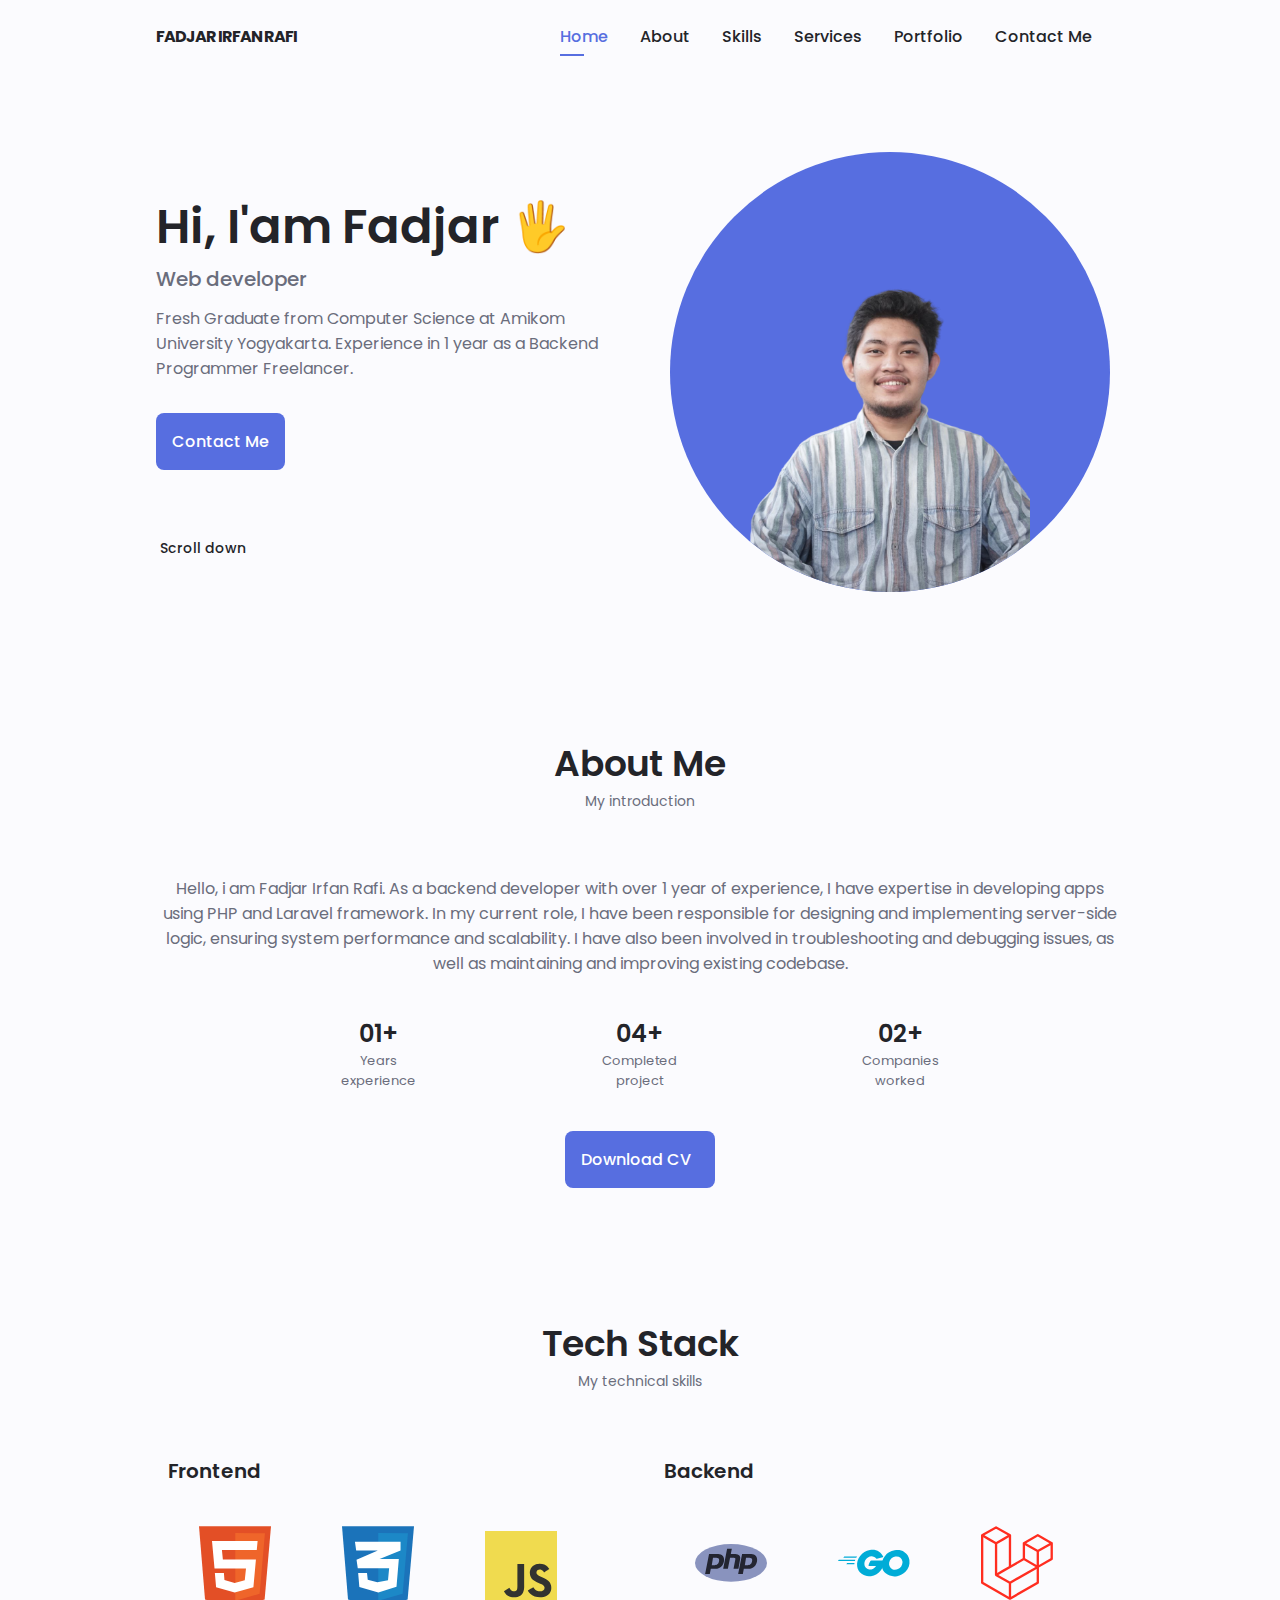
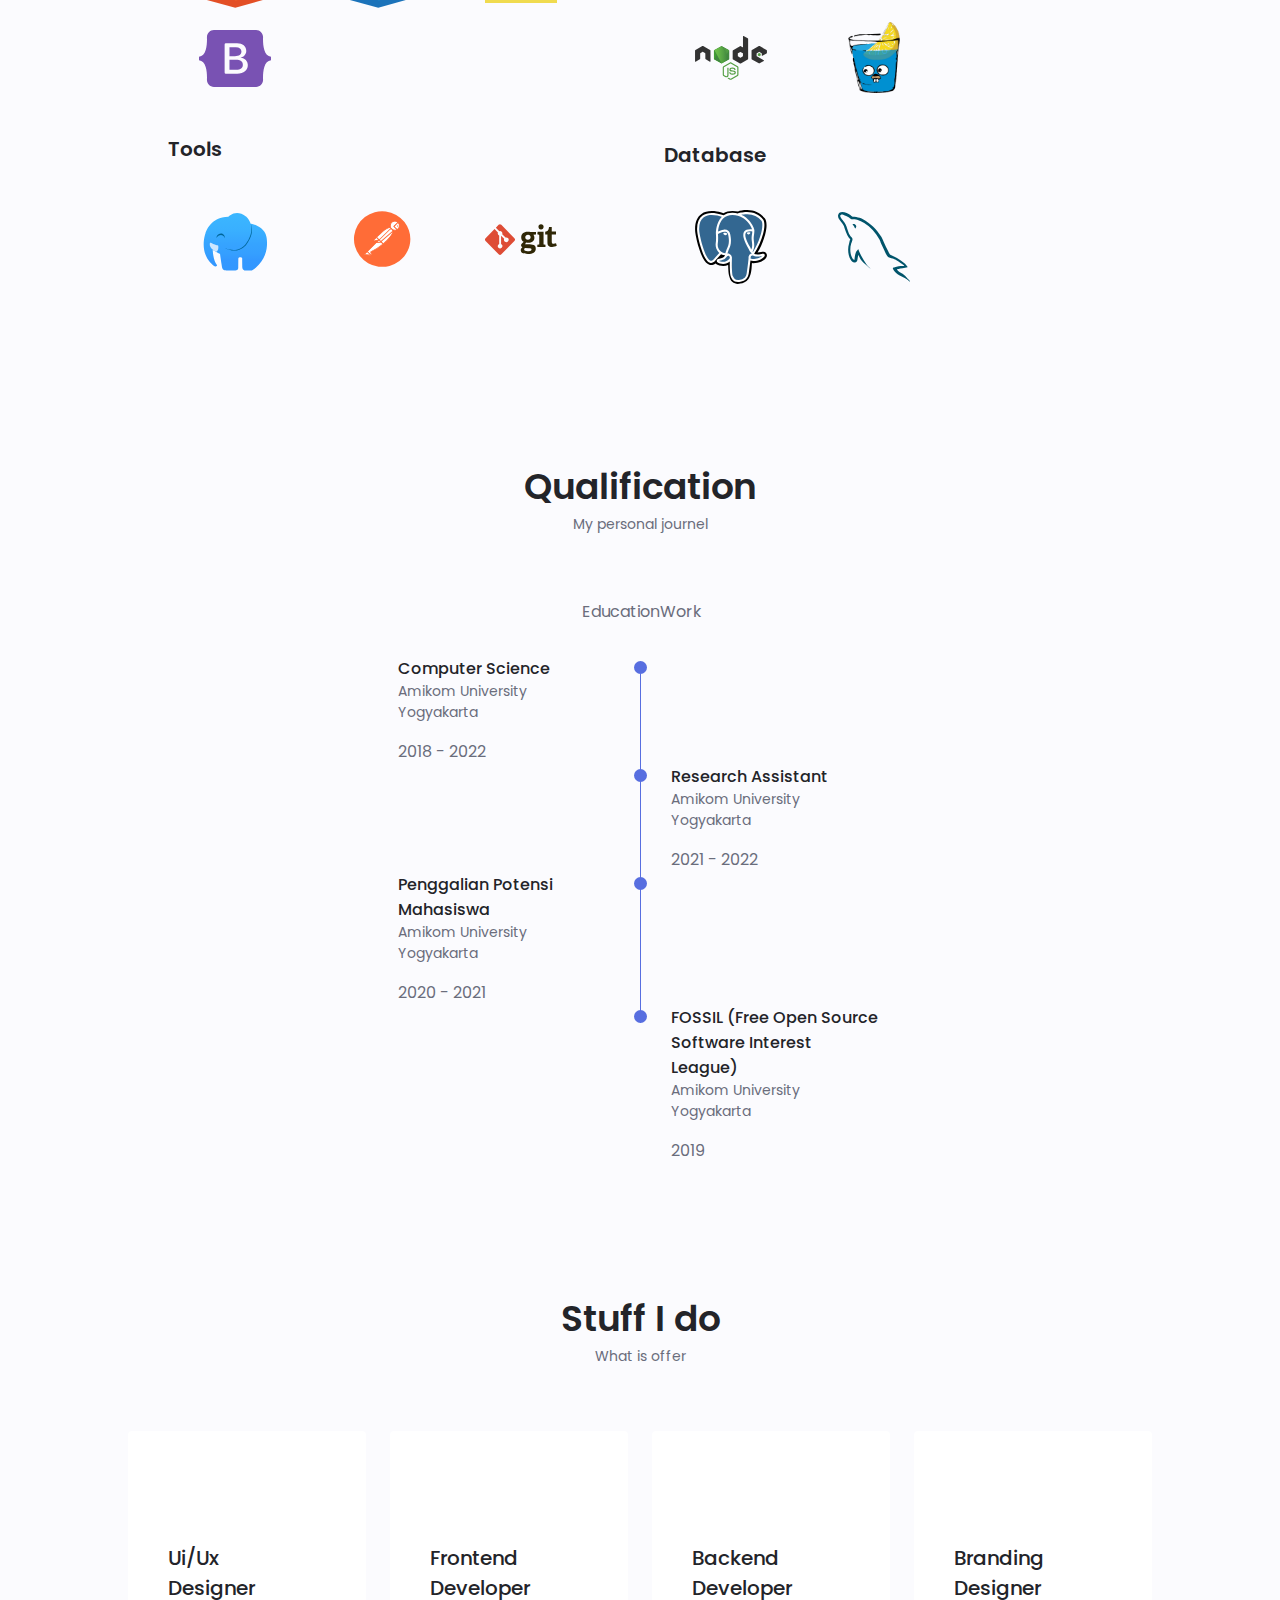
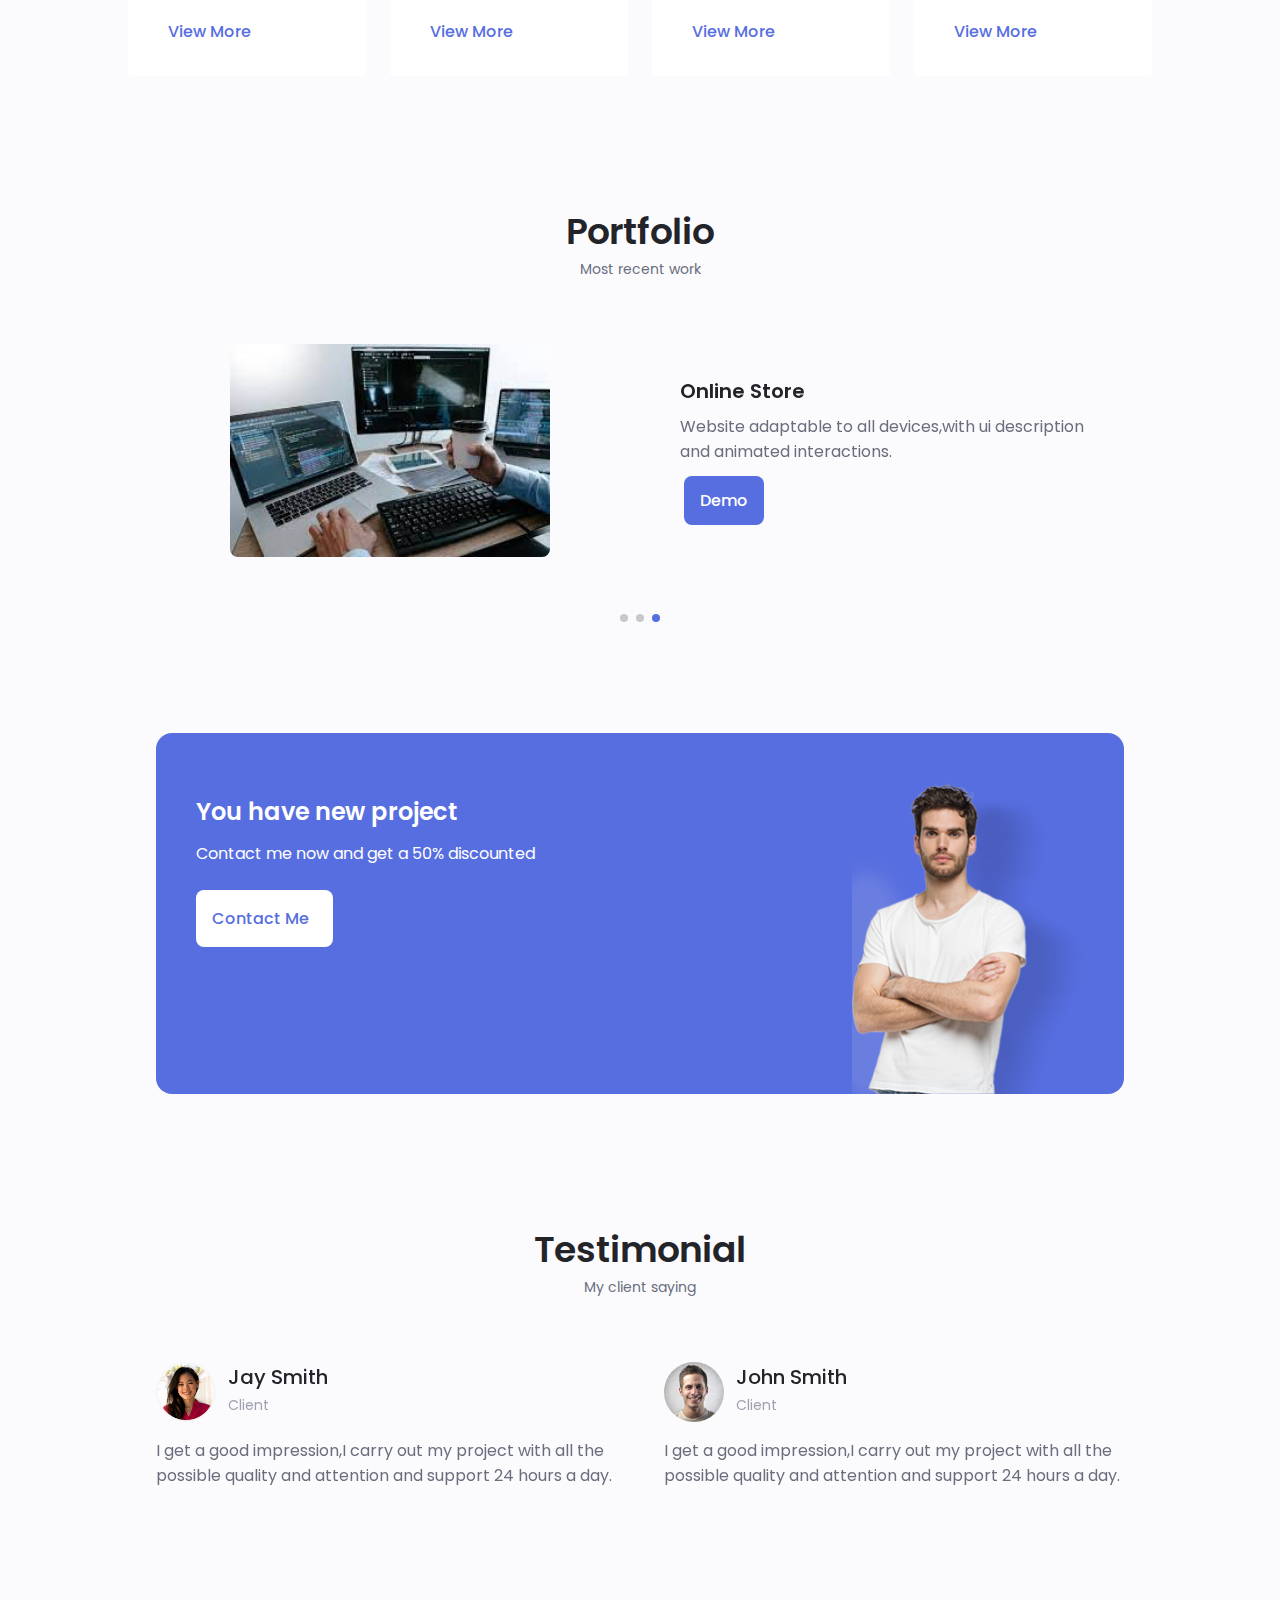
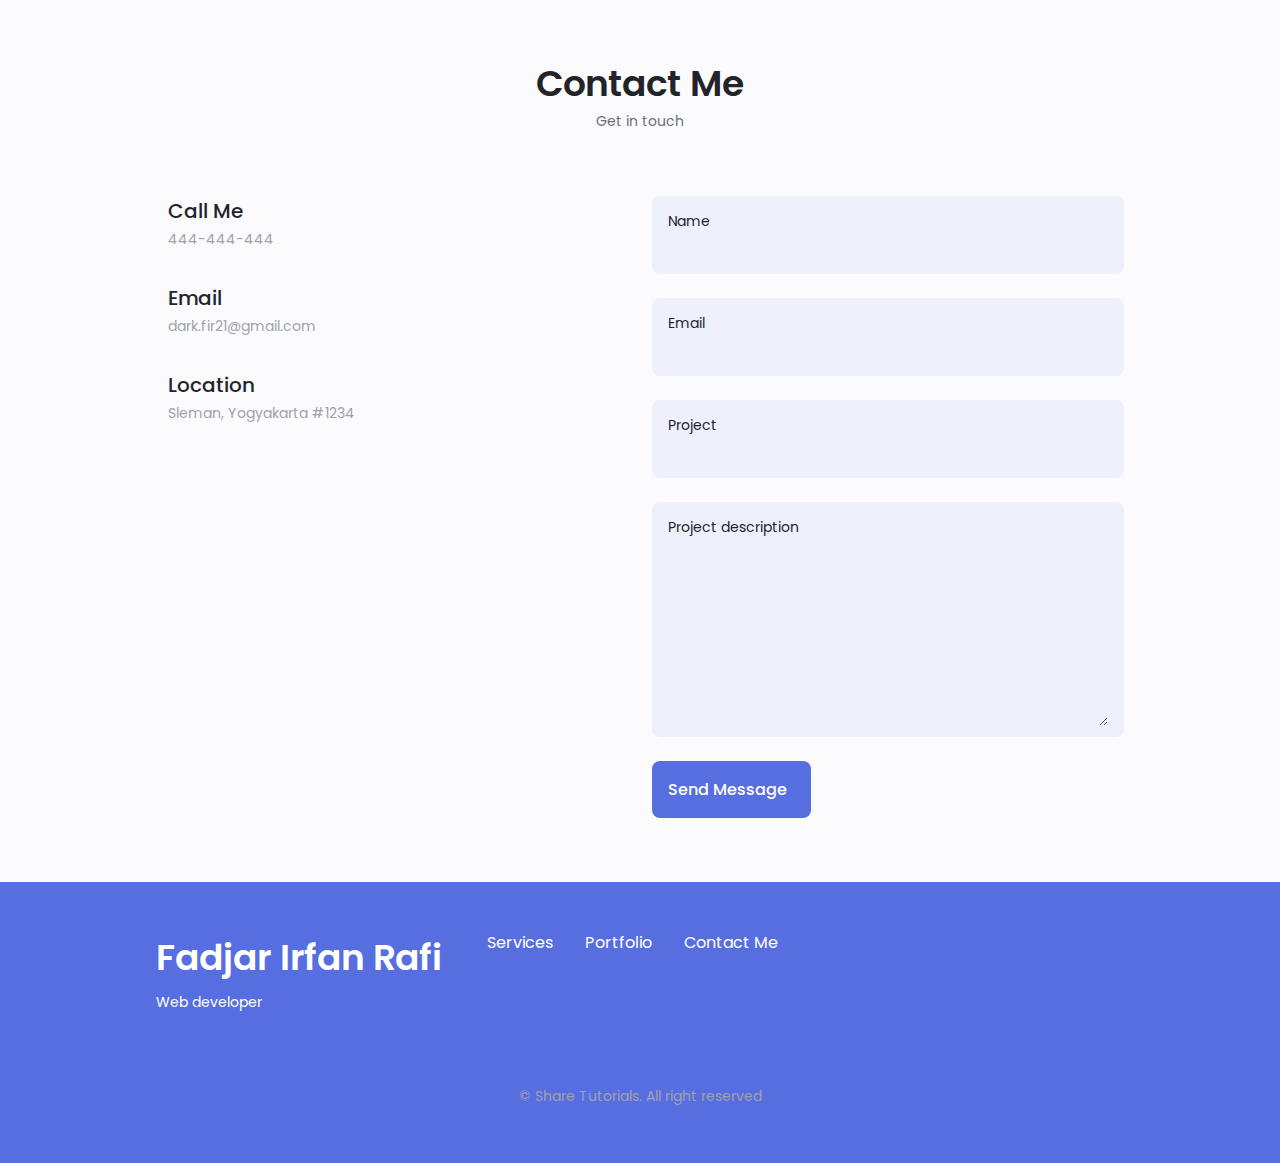
==== index.html @ f6a1cbdd "change qualification section" ====
<!DOCTYPE html>
    <html lang="en">
    <head>
        <meta charset="UTF-8">
        <meta name="viewport" content="width=device-width, initial-scale=1.0">

        <!--==================== UNICONS ====================-->
        <link rel="stylesheet" href="https://unicons.iconscout.com/release/v3.0.6/css/line.css">
        
        <!--==================== SWIPER CSS ====================-->
        <link rel="stylesheet" href="assets/css/swiper-bundle.min.css">
        
        <!--==================== CSS ====================-->
        <link rel="stylesheet" href="assets/css/styles.css">

        <title>fadjarrafi.be</title>
    </head>
    <body>
        <!--==================== HEADER ====================-->
        <header class="header" id="header">
            <nav class="nav container">
                <a href="#home" class="nav_logo">
                    Fadjar Irfan Rafi
                </a>

                <div class="nav_menu" id="nav-menu">
                    <ul class="nav_list">
                        <li class="nav-item">
                            <a href="#home" class="nav_link active_link">Home</a>
                        </li>
                        <li class="nav-item">
                            <a href="#about" class="nav_link">About</a>
                        </li>
                        <li class="nav-item">
                            <a href="#skills" class="nav_link">Skills</a>
                        </li>
                        <li class="nav-item">
                            <a href="#services" class="nav_link">Services</a>
                        </li>
                        <li class="nav-item">
                            <a href="#portfolio" class="nav_link">Portfolio</a>
                        </li>
                        <li class="nav-item">
                            <a href="#contact" class="nav_link">Contact Me</a>
                        </li>
                    </ul>

                    <div class="nav_close" id="nav-close">
                        <i class="uil uil-times nav_close" id="nav-close"></i>
                    </div>
                </div>

                <div class="nav_btns">
                    <!--===== THEME CHANGE BUTTON =====-->
                    <i class="uil uil-moon change_theme" id="theme-button"></i>

                    <div class="nav_toogle" id="nav-toggle">
                        <i class="uil uil-bars"></i>
                    </div>
                </div>
            </nav>
        </header>

        <!--==================== MAIN ====================-->
        <main class="main">
            <!--==================== HOME ====================-->
            <section class="home section" id="home">
                <div class="home_container container grid">
                    <div class="home_img">
                        <img src="assets/img/main_photo.png" alt="">
                    </div>

                    <div class="home_data">
                        <h1 class="home_title">Hi, I'am Fadjar 🖐</h1>
                        <h3 class="home_subtitle">Web developer</h3>
                        <p class="home_description">
                            Fresh Graduate from Computer Science at Amikom University Yogyakarta. Experience in 1 year as a Backend Programmer Freelancer.
                        </p>
                        <a href="#contact" class="button button--flex">
                            Contact Me <i class="uil uil-message button__icon"></i>
                        </a>
                        <div class="home_scroll">
                            <a href="#about" class="home_scroll-button button--flex"></a>
                            <i class="uil uil-mouse-alt home_scroll-mouse"></i>
                            <span class="home_scroll-name">Scroll down</span>
                            <i class="uil uil-arrow-down home_scroll-arrow"></i>
                        </div>
                        <div class="home_social">
                            <span class="home_social-follow">Follow Me</span>
                            <div class="home_social-links">
                                <a href="https://www.linkedin.com" target="_blank" rel=”noopener noreferrer” class="home_social-icon">
                                    <i class="uil uil-linkedin-alt"></i>
                                </a>
                                <a href="https://www.dribbble.com" target="_blank" rel=”noopener noreferrer” class="home_social-icon">
                                    <i class="uil uil-dribbble"></i>
                                </a>
                                <a href="https://www.github.com" target="_blank" rel=”noopener noreferrer”  class="home_social-icon">
                                    <i class="uil uil-github-alt"></i>
                                </a>
                            </div>
                        </div>

                        <div class="home_scroll_social">
                            <div class="home_scroll1">
                                <a href="#about" class="home_scroll-button button--flex"></a>
                                <i class="uil uil-mouse-alt home_scroll-mouse"></i>
                                <span class="home_scroll-name">Scroll down</span>
                                <i class="uil uil-arrow-down home_scroll-arrow"></i>
                            </div>
                            <div class="home_social1">
                                <div class="home_social-link">
                                    <a href="https://www.linkedin.com/in/fadjar-irfan-rafi/" target="_blank" rel="noopener noreferrer" class="home_social-icon">
                                        <i class="uil uil-linkedin-alt"></i>
                                    </a>
                                    <a href="https://github.com/fadjarrafi" target="_blank" rel="noopener noreferrer" class="home_social-icon">
                                        <i class="uil uil-github-alt"></i>
                                    </a>
                                    <a href="https://www.instagram.com/fadjar.rafi/" target="_blank" rel="noopener noreferrer" class="home_social-icon">
                                        <i class="uil uil-instagram"></i>
                                    </a>
                                </div>
                            </div>
                        </div>


                    </div>
                </div>
            </section>

            <!--==================== ABOUT ====================-->
            <section class="about section" id="about">
               <h2 class="section__title">About Me</h2>
               <span class="section__subtitle">My introduction</span>

               <div class="about_container container grid">
                 <!-- <img src="assets/img/about-img.png" alt="" class="about_img"> -->

                 <div class="about_data">
                    <p class="about_description">
                        Hello, i am Fadjar Irfan Rafi. As a backend developer with over 1 year of experience, I have expertise in developing
                        apps using PHP and Laravel framework. In my current role, I have been responsible for designing and implementing server-side logic, ensuring system performance and scalability. I have also been involved in troubleshooting and debugging issues, as well as maintaining and improving existing codebase.
                    </p>
                    <div class="about_info">
                        <div>
                            <span class="about_info-title">01+</span>
                            <span class="about_info-name">Years <br>experience</span>
                        </div>
                        <div>
                            <span class="about_info-title">04+</span>
                            <span class="about_info-name">Completed <br>project</span>
                        </div>
                        <div>
                            <span class="about_info-title">02+</span>
                            <span class="about_info-name">Companies <br>worked</span>
                        </div>
                    </div>
                    <div class="about_buttons">
                        <a href="assets/pdf/CV-Fadjar_Irfan_Rafi.pdf" class="button button--flex">
                            Download CV <i class="uil uil-download-alt button_icon"></i>
                        </a>
                    </div>
                 </div>
               </div>
            </section>

            <!--==================== SKILLS ====================-->
            <section class="skills section" id="skills">
              <h2 class="section__title">Tech Stack</h2>
              <span class="section__subtitle">My technical skills</span>

              <div class="skills_container container grid">
                <div>
                    <!--=========== SKILL 1 ============-->
                    <div class="skills_content skills_open">
                        <div class="skills_header">
                            <i class="uil uil-brackets-curly skills_icon"></i>

                            <div>
                                <h1 class="skills_title">Frontend</h1>
                                <!-- <span class="skills_subtitle">More than 4 years</span> -->
                            </div>

                            <i class="uil uil-angle-down skills_arrow"></i>
                        </div>
                        <div class="skills_list grid">
                            <div class="skills_box">
                                <div class="skills_img">
                                    <img src="assets/img/html.svg" alt="html">
                                </div>
                                <div class="skills_img">
                                    <img src="assets/img/css.svg" alt="css">
                                </div>
                                <div class="skills_img">
                                    <img src="assets/img/javascript.svg" alt="javascript">
                                </div>
                                <div class="skills_img">
                                    <img src="assets/img/bootstrap.svg" alt="bootstrap">
                                </div>
                            </div>
                        </div>
                    </div>
                    <!--=========== SKILL 2 ============-->
                    <div class="skills_content skills_open">
                        <div class="skills_header">
                            <i class="uil uil-server-network skills_icon"></i>

                            <div>
                                <h1 class="skills_title">Tools</h1>
                                <!-- <span class="skills_subtitle">More than 7 years</span> -->
                            </div>

                            <i class="uil uil-angle-down skills_arrow"></i>
                        </div>
                        <div class="skills_list grid">
                            <div class="skills_box">
                                <div class="skills_img">
                                    <img src="assets/img/laragon.svg" alt="laragon">
                                </div>
                                <div class="skills_img">
                                    <img src="assets/img/postman.svg" alt="postman">
                                </div>
                                <div class="skills_img">
                                    <img src="assets/img/git.svg" alt="git">
                                </div>
                            </div>
                        </div>
                    </div>
                </div>
                <div>
                    <!--=========== SKILL 3 ============-->
                    <div class="skills_content skills_open">
                        <div class="skills_header">
                            <i class="uil uil-server-network skills_icon"></i>

                            <div>
                                <h1 class="skills_title">Backend</h1>
                                <!-- <span class="skills_subtitle">More than 5 years</span> -->
                            </div>

                            <i class="uil uil-angle-down skills_arrow"></i>
                        </div>
                        <div class="skills_list grid">
                            <div class="skills_box">
                                <div class="skills_img">
                                    <img src="assets/img/php.svg" alt="php">
                                </div>
                                <div class="skills_img">
                                    <img src="assets/img/golang.svg" alt="golang">
                                </div>
                                <div class="skills_img">
                                    <img src="assets/img/laravel.svg" alt="laravel">
                                </div>
                                <div class="skills_img">
                                    <img src="assets/img/nodejs.svg" alt="nodejs">
                                </div>
                                <div class="skills_img">
                                    <img src="assets/img/gin-gonic.png" alt="gin-gonic">
                                </div>
                            </div>
                        </div>
                    </div>
                    <!--=========== SKILL 3 ============-->
                    <div class="skills_content skills_open">
                        <div class="skills_header">
                            <i class="uil uil-server-network skills_icon"></i>
                    
                            <div>
                                <h1 class="skills_title">Database</h1>
                                <!-- <span class="skills_subtitle">More than 5 years</span> -->
                            </div>
                    
                            <i class="uil uil-angle-down skills_arrow"></i>
                        </div>
                        <div class="skills_list grid">
                            <div class="skills_box">
                                <div class="skills_img">
                                    <img src="assets/img/postgresql.svg" alt="postgresql">
                                </div>
                                <div class="skills_img">
                                    <img src="assets/img/mysql.svg" alt="mysql">
                                </div>
                            </div>
                        </div>
                    </div>
                </div>
              </div>
            </section>

            <!--==================== QUALIFICATION ====================-->
            <section class="qualification section">
              <h2 class="section__title">Qualification</h2>
              <span class="section__subtitle">My personal journel</span>

              <div class="qualification_container container">
                <div class="qualification_tabs">
                    <div class="qualificaction_button button--flex qualification_active" data-target="#education">
                      <i class="uil uil-graduation-cap qualification_icon"></i>
                      Education
                    </div>
                    <div class="qualificaction_button button--flex" data-target="#work">
                     <i class="uil uil-briefcase-alt qualification-icon"></i>
                     Work
                    </div>
                </div>

                <div class="qualification_sections">
                    <!--========== QUALIFICATION CONTENT 1 ==========-->
                    <div class="qualification_content qualification_active" data-content id="education">
                      <!--============= QUALIFICATION 1 ===========-->  
                      <div class="qualification_data">
                        <div>
                            <h3 class="qualification_title">Computer Science</h3>
                            <span class="qualification_subtitle">Amikom University Yogyakarta</span>
                            <div class="qualificaation_calender">
                                <i class="uil uil-calender-alt"></i>
                                2018 - 2022
                            </div>
                        </div>
                        <div>
                            <span class="qualification_rounder"></span>
                            <span class="qualification_line"></span>
                        </div>
                      </div>
                      <!--============= QUALIFICATION 2 ===========-->  
                      <div class="qualification_data">
                        <div></div>

                        <div>
                            <span class="qualification_rounder"></span>
                            <span class="qualification_line"></span>
                        </div>

                        <div>
                            <h3 class="qualification_title">Research Assistant</h3>
                            <span class="qualification_subtitle">Amikom University Yogyakarta</span>
                            <div class="qualificaation_calender">
                                <i class="uil uil-calender-alt"></i>
                                2021 - 2022
                            </div>
                        </div>
                        
                      </div>
                      <!--============= QUALIFICATION 3 ===========-->  
                      <div class="qualification_data">

                        <div>
                            <h3 class="qualification_title">Penggalian Potensi Mahasiswa</h3>
                            <span class="qualification_subtitle">Amikom University Yogyakarta</span>
                            <div class="qualificaation_calender">
                                <i class="uil uil-calender-alt"></i>
                                2020 - 2021
                            </div>
                        </div>

                        <div>
                            <span class="qualification_rounder"></span>
                            <span class="qualification_line"></span>
                        </div>
                      </div>
                      <!--============= QUALIFICATION 4 ===========-->  
                      <div class="qualification_data">
                        <div></div>

                        <div>
                            <span class="qualification_rounder"></span>
                            <!--<span class="qualification_line"></span>-->
                        </div>


                        <div>
                            <h3 class="qualification_title">FOSSIL (Free Open Source Software Interest League)</h3>
                            <span class="qualification_subtitle">Amikom University Yogyakarta</span>
                            <div class="qualificaation_calender">
                                <i class="uil uil-calender-alt"></i>
                                2019
                            </div>
                        </div>
                        
                      </div>
                    </div>
                    <!--========== QUALIFICATION CONTENT 2 ==========-->
                    <div class="qualification_content" data-content id="work">
                        <!--============= QUALIFICATION 1 ===========-->  
                        <div class="qualification_data">
                          <div>
                              <h3 class="qualification_title">Backend Programmer</h3>
                              <span class="qualification_subtitle">Kardusinfo - Yogyakarta</span>
                              <div class="qualificaation_calender">
                                  <i class="uil uil-calender-alt"></i>
                                April 2021 - November 2022
                              </div>
                          </div>
                          <div>
                              <span class="qualification_rounder"></span>
                              <span class="qualification_line"></span>
                          </div>
                        </div>
                        <!--============= QUALIFICATION 2 ===========-->  
                        <div class="qualification_data">
                          <div></div>
  
                          <div>
                              <span class="qualification_rounder"></span>
                              <!-- <span class="qualification_line"></span> -->
                          </div>
  
                          <div>
                              <h3 class="qualification_title">Backend Programmer</h3>
                              <span class="qualification_subtitle">CRSL - Yogyakarta</span>
                              <div class="qualificaation_calender">
                                  <i class="uil uil-calender-alt"></i>
                                June 2021 - August 2022
                              </div>
                          </div>
                          
                        </div>
                        <!--============= QUALIFICATION 3 ===========-->  
                        <!-- <div class="qualification_data">
                          <div>
                              <h3 class="qualification_title">Ui Designer</h3>
                              <span class="qualification_subtitle">Figma - Germany</span>
                              <div class="qualificaation_calender">
                                  <i class="uil uil-calender-alt"></i>
                                  2017 - 2019
                              </div>
                          </div>
                          <div>
                              <span class="qualification_rounder"></span>
                              <span class="qualification_line"></span>
                          </div>
                        </div> -->

                      </div>
                </div>
              </div>
            </section>

            <!--==================== SERVICES ====================-->
            <section class="services section" id="services">
              <h2 class="section__title">Stuff I do</h2> 
              <span class="section__subtitle">What is offer</span> 

              <div class="services_container container grid">
                <!--============== SERVICES 1 =============-->
                <div class="services_content">
                    <div>
                        <i class="uil uil-web-grid services_icon"></i>
                        <h3 class="services_title">Ui/Ux <br> Designer</h3>
                    </div>
                    <span class="button button--flex button--small button--link services_button">
                        View More
                        <i class="uil uil-arrow-right button_icon"></i>
                    </span>

                    <div class="services_modal ">
                        <div class="services_modal-content">
                            <h4 class="services_modal-title">UI/UX <br> Designer</h4>
                            <i class="uil uil-times services_modal-close"></i>

                            <ul class="services_modal-services grid">
                                <li class="services_modal-service">
                                    <i class="uil uil-check-circle services_modal-icon"></i>
                                    <p>I develop the user interface</p>
                                </li>
                                <li class="services_modal-service">
                                    <i class="uil uil-check-circle services_modal-icon"></i>
                                    <p>Web page development</p>
                                </li>
                                <li class="services_modal-service">
                                    <i class="uil uil-check-circle services_modal-icon"></i>
                                    <p>I create ux element interactions</p>
                                </li>
                                <li class="services_modal-service">
                                    <i class="uil uil-check-circle services_modal-icon"></i>
                                    <p>I position your company brand.</p>
                                </li>
                            </ul>
                        </div>
                    </div>
                </div>
                <!--============== SERVICES 2 =============-->
                <div class="services_content">
                    <div>
                        <i class="uil uil-web-grid services_icon"></i>
                        <h3 class="services_title">Frontend <br> Developer</h3>
                    </div>
                    <span class="button button--flex button--small button--link services_button">
                        View More
                        <i class="uil uil-arrow-right button_icon"></i>
                    </span>

                    <div class="services_modal">
                        <div class="services_modal-content">
                            <h4 class="services_modal-title">Frontend <br> Developer</h4>
                            <i class="uil uil-times services_modal-close"></i>

                            <ul class="services_modal-services grid">
                                <li class="services_modal-service">
                                    <i class="uil uil-check-circle services_modal-icon"></i>
                                    <p>I develop the user interface</p>
                                </li>
                                <li class="services_modal-service">
                                    <i class="uil uil-check-circle services_modal-icon"></i>
                                    <p>Web page development</p>
                                </li>
                                <li class="services_modal-service">
                                    <i class="uil uil-check-circle services_modal-icon"></i>
                                    <p>I create ux element interactions</p>
                                </li>
                                <li class="services_modal-service">
                                    <i class="uil uil-check-circle services_modal-icon"></i>
                                    <p>I position your company brand.</p>
                                </li>
                            </ul>
                        </div>
                    </div>
                </div>
                <!--============== SERVICES 3 =============-->
                <div class="services_content">
                    <div>
                        <i class="uil uil-web-grid services_icon"></i>
                        <h3 class="services_title">Backend <br> Developer</h3>
                    </div>
                    <span class="button button--flex button--small button--link services_button">
                        View More
                        <i class="uil uil-arrow-right button_icon"></i>
                    </span>

                    <div class="services_modal">
                        <div class="services_modal-content">
                            <h4 class="services_modal-title">Backend <br> Developer</h4>
                            <i class="uil uil-times services_modal-close"></i>

                            <ul class="services_modal-services grid">
                                <li class="services_modal-service">
                                    <i class="uil uil-check-circle services_modal-icon"></i>
                                    <p>I develop the user interface</p>
                                </li>
                                <li class="services_modal-service">
                                    <i class="uil uil-check-circle services_modal-icon"></i>
                                    <p>Web page development</p>
                                </li>
                                <li class="services_modal-service">
                                    <i class="uil uil-check-circle services_modal-icon"></i>
                                    <p>I create ux element interactions</p>
                                </li>
                                <li class="services_modal-service">
                                    <i class="uil uil-check-circle services_modal-icon"></i>
                                    <p>I position your company brand.</p>
                                </li>
                            </ul>
                        </div>
                    </div>
                </div>
                <!--============== SERVICES 4 =============-->
                <div class="services_content">
                    <div>
                        <i class="uil uil-web-grid services_icon"></i>
                        <h3 class="services_title">Branding <br> Designer</h3>
                    </div>
                    <span class="button button--flex button--small button--link services_button">
                        View More
                        <i class="uil uil-arrow-right button_icon"></i>
                    </span>

                    <div class="services_modal">
                        <div class="services_modal-content">
                            <h4 class="services_modal-title">Branding <br> Designer</h4>
                            <i class="uil uil-times services_modal-close"></i>

                            <ul class="services_modal-services grid">
                                <li class="services_modal-service">
                                    <i class="uil uil-check-circle services_modal-icon"></i>
                                    <p>I develop the user interface</p>
                                </li>
                                <li class="services_modal-service">
                                    <i class="uil uil-check-circle services_modal-icon"></i>
                                    <p>Web page development</p>
                                </li>
                                <li class="services_modal-service">
                                    <i class="uil uil-check-circle services_modal-icon"></i>
                                    <p>I create ux element interactions</p>
                                </li>
                                <li class="services_modal-service">
                                    <i class="uil uil-check-circle services_modal-icon"></i>
                                    <p>I position your company brand.</p>
                                </li>
                            </ul>
                        </div>
                    </div>
                </div>
              </div>
            </section>

            <!--==================== PORTFOLIO ====================-->
            <section class="portfolio section" id="portfolio">
              <h2 class="section__title">Portfolio</h2>  
              <span class="section__subtitle">Most recent work</span>

              <div class="portfolio_container container swiper-container">
                <div class="swiper-wrapper">
                    <!--============ PORTFOLIO 1 ==============-->
                    <div class="portfolio_content grid swiper-slide">
                        <img src="assets/img/portfolio1.jpeg" alt="" class="portfolio_img">

                        <div class="portfolio_data">
                            <h3 class="portfolio_title">Modern Website</h3>
                            <p class="portfolio_description">
                                Website adaptable to all devices,with ui description
                                and animated interactions.
                            </p>
                            <a href="#" class="button button--flex button--small portfolio_button">
                                Demo 
                                <i class="uil uil-arrow-right button__icon"></i>
                            </a>
                        </div>
                    </div>
                    <!--============ PORTFOLIO 2 ==============-->
                    <div class="portfolio_content grid swiper-slide">
                        <img src="assets/img/portfolio2.jpeg" alt="" class="portfolio_img">

                        <div class="portfolio_data">
                            <h3 class="portfolio_title">POS App</h3>
                            <p class="portfolio_description">
                                POS App description
                            </p>
                            <a href="#" class="button button--flex button--small portfolio_button">
                                Demo 
                                <i class="uil uil-arrow-right button__icon"></i>
                            </a>
                        </div>
                    </div>
                    <!--============ PORTFOLIO 3 ==============-->
                    <div class="portfolio_content grid swiper-slide">
                        <img src="assets/img/portfolio3.jpeg" alt="" class="portfolio_img">

                        <div class="portfolio_data">
                            <h3 class="portfolio_title">Online Store</h3>
                            <p class="portfolio_description">
                                Website adaptable to all devices,with ui description
                                and animated interactions.
                            </p>
                            <a href="#" class="button button--flex button--small portfolio_button">
                                Demo 
                                <i class="uil uil-arrow-right button__icon"></i>
                            </a>
                        </div>
                    </div>
                </div>

                <!--Add Arrow-->
                <div class="swiper-button-next">
                    <i class="uil uil-angle-right-b swiper-portfolio-icon"></i>
                </div>
                <div class="swiper-button-prev">
                    <i class="uil uil-angle-left-b swiper-portfolio-icon"></i>
                </div>
                <!--Add Pagination-->
                <div class="swiper-pagination"></div>
              </div>
            </section>

            <!--==================== PROJECT IN MIND ====================-->
            <section class="project section">
              <div class="project_bg">
                <div class="project_container container grid">
                    <div class="project_data">
                        <h2 class="project_title">You have new project</h2>
                        <p class="project_description">Contact me now and get a 50% discounted</p>
                        <a href="#contact" class="button button--flex button--white">
                            Contact Me 
                            <i class="uil uil-message project_icon button_icon"></i>
                        </a>
                    </div>

                    <img src="assets/img/home.png" alt="" class="project_img">
                </div>
              </div>
            </section>

            <!--==================== TESTIMONIAL ====================-->
            <section class="testimonial section">
              <h2 class="section__title">Testimonial</h2>  
              <span class="section__subtitle">My client saying</span>

              <div class="testimonial_container container swiper-container">
                <div class="swiper-wrapper">
                    <!--========= TESTIMONIAL 1 ==========-->
                    <div class="testimonial_content swiper-slide">
                        <div class="testimonial_data">
                            <div class="testimonial_header">
                                <img src="assets/img/testimonial1.jpeg" alt="" class="testimonial_img">

                                <div>
                                    <h3 class="testimonial_name">Jay Smith</h3>
                                    <span class="testimonial_client">Client</span>
                                </div>
                            </div>

                            <div>
                                <i class="uil uil-star testimonial_icon-star"></i>
                                <i class="uil uil-star testimonial_icon-star"></i>
                                <i class="uil uil-star testimonial_icon-star"></i>
                                <i class="uil uil-star testimonial_icon-star"></i>
                                <i class="uil uil-star testimonial_icon-star"></i>
                            </div>
                        </div>
                        <p class="testimonial_description">
                            I get a good impression,I carry out my project with all the possible
                            quality and attention and support 24 hours a day.
                        </p>
                    </div>
                    <!--========= TESTIMONIAL 2 ==========-->
                    <div class="testimonial_content swiper-slide">
                        <div class="testimonial_data">
                            <div class="testimonial_header">
                                <img src="assets/img/testimonial2.jpg" alt="" class="testimonial_img">

                                <div>
                                    <h3 class="testimonial_name">John Smith</h3>
                                    <span class="testimonial_client">Client</span>
                                </div>
                            </div>
                            
                            <div>
                                <i class="uil uil-star testimonial_icon-star"></i>
                                <i class="uil uil-star testimonial_icon-star"></i>
                                <i class="uil uil-star testimonial_icon-star"></i>
                                <i class="uil uil-star testimonial_icon-star"></i>
                                <i class="uil uil-star testimonial_icon-star"></i>
                            </div>
                        </div>
                        <p class="testimonial_description">
                            I get a good impression,I carry out my project with all the possible
                            quality and attention and support 24 hours a day.
                        </p>
                    </div>
                    <!--========= TESTIMONIAL 3 ==========-->
                    <div class="testimonial_content swiper-slide">
                        <div class="testimonial_data">
                            <div class="testimonial_header">
                                <img src="assets/img/testimonial3.jpeg" alt="" class="testimonial_img">

                                <div>
                                    <h3 class="testimonial_name">Mike Smith</h3>
                                    <span class="testimonial_client">Client</span>
                                </div>
                            </div>
                            
                            <div>
                                <i class="uil uil-star testimonial_icon-star"></i>
                                <i class="uil uil-star testimonial_icon-star"></i>
                                <i class="uil uil-star testimonial_icon-star"></i>
                                <i class="uil uil-star testimonial_icon-star"></i>
                                <i class="uil uil-star testimonial_icon-star"></i>
                            </div>
                        </div>
                        <p class="testimonial_description">
                            I get a good impression,I carry out my project with all the possible
                            quality and attention and support 24 hours a day.
                        </p>
                    </div>
                    
                </div>
                <!--Add Pagination-->
                <div class="swiper-pagination swiper-pagination-testimonial"></div>
              </div>
            </section>

            <!--==================== CONTACT ME ====================-->
            <section class="contact section" id="contact">
              <h2 class="section__title">Contact Me</h2>
              <span class="section__subtitle">Get in touch</span>

              <div class="contact_container container grid">
                <div>
                    <div class="contact_information">
                        <i class="uil uil-phone contact_icon"></i>

                        <div>
                            <h3 class="contact_title">Call Me</h3>
                            <span class="contact_subtitle">444-444-444</span>
                        </div>
                    </div>
                    <div class="contact_information">
                        <i class="uil uil-envelope contact_icon"></i>

                        <div>
                            <h3 class="contact_title">Email</h3>
                            <span class="contact_subtitle">dark.fir21@gmail.com</span>
                        </div>
                    </div>
                    <div class="contact_information">
                        <i class="uil uil-map-marker contact_icon"></i>

                        <div>
                            <h3 class="contact_title">Location</h3>
                            <span class="contact_subtitle">Sleman, Yogyakarta #1234</span>
                        </div>
                    </div>
                </div>

                <form action="" class="contact_form grid">
                    <div class="contact_inputs grid">
                        <div class="contact_content">
                            <label for="" class="contact_label">Name</label>
                            <input type="text" class="contact_input">
                        </div>
                        <div class="contact_content">
                            <label for="" class="contact_label">Email</label>
                            <input type="email" class="contact_input">
                        </div>
                    </div>
                    <div class="contact_content">
                        <label for="" class="contact_label">Project</label>
                        <input type="tetx" class="contact_input">
                    </div>
                    <div class="contact_content">
                        <label for="" class="contact_label">Project description</label>
                        <textarea name="" id="" cols="0" rows="7" class="contact_input"></textarea>
                    </div>
                    <div>
                        <a href="#" class="button button--flex">
                            Send Message 
                            <i class="uil uil-message button_icon"></i>
                        </a>
                    </div>
                </form>
              </div>
            </section>
        </main>

        <!--==================== FOOTER ====================-->
        <footer class="footer">
          <div class="footer_bg">
            <div class="footer_container container grid">
                <div>
                    <h1 class="footer_title">Fadjar Irfan Rafi</h1>
                    <span class="footer_subtitle">Web developer</span>
                </div>
                <ul class="footer_links">
                    <li>
                        <a href="#services" class="footer_link">Services</a>
                    </li>
                    <li>
                        <a href="#portfolio" class="footer_link">Portfolio</a>
                    </li>
                    <li>
                        <a href="#contact" class="footer_link">Contact Me</a>
                    </li>
                </ul>
                <div class="footer_socails">
                    <a href="https://www.linkedin.com" target="_blank" rel=”noopener noreferrer” class="home_social-icon">
                        <i class="uil uil-linkedin-alt"></i>
                    </a>
                    <a href="https://www.dribbble.com" target="_blank" rel=”noopener noreferrer” class="home_social-icon">
                        <i class="uil uil-dribbble"></i>
                    </a>
                    <a href="https://www.github.com" target="_blank" rel=”noopener noreferrer” class="home_social-icon">
                        <i class="uil uil-github-alt"></i>
                    </a>
                </div>
            </div>
            <p class="footer_copy">&#169; Share Tutorials. All right reserved</p>
          </div>
        </footer>
        
        <!--==================== SCROLL TOP ====================-->
        <a href="#" class="scrollup" id="scroll-up">
          <i class="uil uil-arrow-up scrollup_icon"></i>
        </a>

        <!--==================== SWIPER JS ====================-->
        <script src="assets/js/swiper-bundle.min.js"></script>

        <!--==================== MAIN JS ====================-->
        <script src="assets/js/main.js"></script>
    </body>
</html>
---- assets/css/styles.css ----
/*==================== GOOGLE FONTS ====================*/
@import url("https://fonts.googleapis.com/css2?family=Poppins:wght@400;500;600&display=swap");

/*==================== VARIABLES CSS ====================*/
:root {
    
     --header-height: 3rem;
    /*========== Colors ==========*/
    /* Change favorite color */
    --hue-color: 230; /*Purple 250 - Green 142 - Blue 230 - Pink 340*/

    /* HSL color mode */
    --first-color: hsl(var(--hue-color), 69%, 61%);
    --first-color-second: hsl(var(--hue-color), 69%, 61%);
    --first-color-alt: hsl(var(--hue-color), 57%, 53%);
    --first-color-lighter: hsl(var(--hue-color), 92%, 85%);
    --title-color: hsl(var(--hue-color), 8%, 15%);
    --text-color: hsl(var(--hue-color), 8%, 45%);
    --text-color-light: hsl(var(--hue-color), 8%, 65%);
    --input-color: hsl(var(--hue-color), 70%, 96%);
    --body-color: hsl(var(--hue-color), 60%, 99%);
    --container-color: #fff;
    --scroll-bar-color: hsl(var(--hue-color), 12%, 90%);
    --scroll-thumb-color: hsl(var(--hue-color), 12%, 80%);

    /*========== Font and typography ==========*/
    --body-font: 'Poppins', sans-serif;

    /* .5rem = 8px, 1rem = 16px, 1.5rem = 24px ... */
    --big-font-size: 2rem;
    --h1-font-size: 1.5rem;
    --h2-font-size: 1.25rem;
    --h3-font-size: 1.125rem;
    --normal-font-size: .938rem;
    --small-font-size: .813rem;
    --smaller-font-size: .75rem;

    /*========== Font weight ==========*/
    --font-medium: 500;
    --font-semi-bold: 600;

    /*========== Margenes Bottom ==========*/
    /* .25rem = 4px, .5rem = 8px, .75rem = 12px ... */
    --mb-0-25: .25rem;
    --mb-0-5: .5rem;
    --mb-0-75: .75rem;
    --mb-1: 1rem;
    --mb-1-5: 1.5rem;
    --mb-2: 2rem;
    --mb-2-5: 2.5rem;
    --mb-3: 3rem;

    /*========== z index ==========*/
    --z-tooltip: 10;
    --z-fixed: 100;
    --z-modal: 1000;
}

/* Font size for large devices */
@media screen and (min-width: 968px) {
    :root {
        --big-font-size: 3rem;
        --h1-font-size: 2.25rem;
        --h2-font-size: 1.5rem;
        --h3-font-size: 1.25rem;
        --normal-font-size: 1rem;
        --small-font-size: .875rem;
        --smaller-font-size: .813rem;
    }
}

/*========== Variables Dark theme ==========*/
body.dark-theme{
  --first-color-dark: hsl(var(--hue-color), 8%, 20%);
  --first-color-second: hsl(var(--hue-color), 30%, 8%);
  --title-color: hsl(var(--hue-color), 4%, 95%);
  --text-color: hsl(var(--hue-color), 4%, 75%);
  --body-color: hsl(var(--hue-color), 28%, 12%);
  --container-color: hsl(var(--hue-color), 8%, 6%);
  --scroll-bar-color: hsl(var(--hue-color), 12%, 48%);
  --scroll-thumb-color: hsl(var(--hue-color), 12%, 36%);
  --box-shadow: 2px 2px 18px rgb(hsl(var(--input-color)));
  --input-color: hsl(var(--hue-color), 29%, 16%);
}

/*========== Button Dark/Light ==========*/
.change_theme{
  color: var(--title-color);
  font-size: 1.15rem;
  cursor: pointer;
}

.nav_btns{
  display: inline-flex;
  align-items: center;
  column-gap: 1rem;
}

/*==================== BASE ====================*/
* {
  box-sizing: border-box;
  padding: 0;
  margin: 0;
}

html {
  scroll-behavior: smooth;
}

body {
  margin: 0;
  font-family: var(--body-font);
  font-size: var(--normal-font-size);
  background-color: var(--body-color);
  color: var(--text-color);
}

h1, h2, h3, h4 {
  color: var(--title-color);
  font-weight: var(--font-semi-bold);
}

ul {
  list-style: none;
}

a {
  text-decoration: none;
}

img {
  max-width: 100%;
  height: auto;
}

/*==================== REUSABLE CSS CLASSES ====================*/
.section {
  padding: 2rem 0 4rem;
}

.section__title {
  font-size: var(--h1-font-size);
  color: var(--title-color);
}

.section__subtitle {
  display: block;
  font-size: var(--small-font-size);
  margin-bottom: var(--mb-3);
}

.section__title, 
.section__subtitle {
  text-align: center;
}

/*==================== LAYOUT ====================*/
.container {
  max-width: 968px;
  margin-left: var(--mb-1-5);
  margin-right: var(--mb-1-5);
}

.grid {
  display: grid;
  gap: 1.5rem;
}

.header{
  width: 100%;
  background-color: var(--body-color);
  position: fixed;
  top: 0;
  left: 0;
  z-index: var(--z-fixed);
  transition: .4s; /*For animation dark mode*/
}

/*==================== NAV ====================*/
.nav{
  height: 3rem;
  display: flex;
  justify-content: space-between;
  align-items: center;
}

.nav_logo,
.nav_toggle,
.nav_close{
  color: var(--title-color);
}

.nav_logo{
  text-transform: uppercase;
  font-weight: 700;
  letter-spacing: -1px;
  display: inline-flex;
  align-items: center;
  column-gap: .5rem;
  transition: .3s;
}

.nav_logo:hover{
  color: var(--first-color);
}

.nav_toggle{
  display: inline-flex;
  font-size: 1.25rem;
  cursor: pointer;
}

@media screen and (max-width: 767px){
  .nav_menu{
    position: fixed;
    background-color: var(--container-color);
    width: 80%;
    height: 100%;
    top: 0;
    right: -100%;
    box-shadow: -2px 0 4px hsla(var(--hue-color), 24%, 15%, .1) ;
    padding: 4rem 0 0 3rem;
    border-radius: 1rem 0 0 1rem;
    transition: .3s;
    z-index: var(--z-fixed);
  }
}

.nav_close{
  font-size: 1.5rem;
  position: absolute;
  top: 1rem;
  right: 1.25rem;
  cursor: pointer;
}

.nav_list{
  display: flex;
  flex-direction: column;
  row-gap: 1.5rem;
}

.nav_link{
  color: var(--title-color);
  font-weight: var(--font-medium);
  transition: .3s;
}

.nav_link:hover{
  color: var(--first-color);
}

/* show menu */
.show_menu{
  right: 0;
}

/* Active link */
.active_link{
  position: relative;
  color: var(--first-color);
}

.active_link::after{
  content: '';
  position: absolute;
  bottom: -.5rem;
  left: 0;
  width: 50%;
  height: 2px;
  background-color: var(--first-color);
}

/* Change background header */
.scroll_header{
  box-shadow: 0 1px 4px hsla(var(--hue-color), 4%, 15%, .1);
}

/*==================== HOME ====================*/
.home{
  padding: 6.5rem 0 2rem;
}

.home_container{
  position: relative;
  row-gap: 2rem;
}

.home_img{
  justify-self: center;
  background-color: var(--first-color);
  width: 500px;
  height: 500px;
  border-radius: 50%;
  padding-right: 80px;
  padding-top: 20px;
  overflow: hidden;
  margin-bottom: var(--mb-1);
}

.home_title{
  font-size: var(--big-font-size);
  line-height: 104%;
  margin-bottom: var(--mb-0-75);
}

.home_subtitle{
  font-size: var(--h3-font-size);
  color: var(--text-color);
  font-weight: var(--font-medium);
  margin-bottom: var(--mb-0-75);
}

.home_description{
  margin-bottom: var(--mb-2);
}

.home_scroll{
  padding-top: var(--mb-0-75);
}

.home_scroll-button{
  color: var(--first-color);
  transition: .3s;
}

.home_scroll-button:hover{
  transform: translateY(.25rem)
}

.home_scroll-mouse{
  font-size: 2rem;
}

.home_scroll-name{
  font-size: var(--small-font-size);
  color: var(--title-color);
  font-weight: var(--font-medium);
  margin-right: var(--mb-0-25);
  cursor: pointer;
}

.home_scroll-arrow{
  font-size: 1.25rem;
}

.home_social{
  position: absolute;
  top: 2rem;
  right: .1rem;
  display:grid;
  justify-items: center;
  row-gap: 3.5rem;
}

.home_social-follow{
  font-weight: var(--font-medium);
  font-size: var(--smaller-font-size);
  color: var(--first-color);
  position: relative;
  transform: rotate(90deg);
}

.home_social_follow::after{
  content: '';
  position: absolute;
  width: 1rem;
  height: 2px;
  background-color: var(--first-color);
  right: -45%;
  top: 50%;
}

.home_social-links{
  display: inline-flex;
  flex-direction: column;
  row-gap: .25rem;
}

.home_social-icon{
  font-size: 1.25rem;
  color: var(--first-color);
}

.home_social-icon:hover{
  color: var(--first-color);
}




/*==================== BUTTONS ====================*/
.button{
  display: inline-block;
  background-color: var(--first-color);
  color: #FFF;
  padding: 1rem;
  border-radius: .5rem;
  font-weight: var(--font-medium);
  cursor: pointer;
}

.button:hover{
  background-color: var(--first-color-alt);
}

.button_icon{
  font-style: 1.25rem;
  margin-left: var(--mb-0-5);
  transition: .3s;
}

.button--white{
  background-color: #FFF;
  color: var(--first-color);
}

.button--white:hover{
  background-color: #FFF;
}

.button--flex{
  display: inline-flex;
  align-items: center;
}

.button--small{
  padding: .75rem 1rem;
}

.button--link{
  padding: 0;
  background-color: transparent;
  color: var(--first-color);
}

.button--link:hover{
  background-color: transparent;
  color: var(--first-color-alt);
}

/*==================== ABOUT ====================*/
/* .about_img{
  width: 200px;
  border-radius: .5rem;
  justify-self: center;
  align-self: center;
} */

.about_description{
  text-align: center;
  margin-bottom: var(--mb-2-5);
}

.about_info{
  display: flex;
  justify-content: space-evenly;
  margin-bottom: var(--mb-2-5);
}

.about_info-title{
  font-size: var(--h2-font-size);
  font-weight: var(--font-semi-bold);
  color: var(--title-color);
}

.about_info-name{
  font-size: var(--smaller-font-size);
}

.about_info-title,
.about_info-name{
  display: block;
  text-align: center;
}

.about_buttons{
  display: flex;
  justify-content: center;
}

/*==================== SKILLS ====================*/
.skills_container{
  row-gap: 0;
}

.skills_box{
  /* display: flex;
  flex-wrap: wrap;
  flex-direction: row; */
  display: grid;
  grid-template-columns: repeat(3, 1fr);
  align-items: center;
  justify-content: center;
  row-gap: 15px;
}


.skills_img {
  width: 50%;
  object-fit: cover;
}

.skills_header{
  display: flex;
  align-items: center;
  margin-bottom: var(--mb-2-5);
  cursor: pointer;
}

.skills_icon,
.skills_arrow{
  font-size: 2rem;
  color: var(--first-color);
}

.skills_icon{
  margin-right: var(--mb-0-75);
}

.skills_title{
  font-size: var(--h3-font-size);
}

.skills_subtitle{
  font-size: var(--small-font-size);
  color: var(--text-color-light);
}

.skills_list{
  display: flex;
  flex-direction: row;
  flex-wrap: wrap;
  row-gap: 1.5rem;
  padding-left: 2.7rem;
}

.skills_arrow{
  margin-left: auto;
  transition: .4s;
}

.skills_titles{
  display: flex;
  justify-content: space-between;
  margin-bottom: var(--mb-0-5);
}

.skills_name{
  font-size: var(--normal-font-size);
  font-weight: var(--font-medium);
}

.skills_bar,
.skills_percentage{
  height: 5px;
  border-radius: .25rem;
}

.skills_bar{
  background-color: var(--first-color-lighter);
}

.skills_percentage{
  display: block;
  background-color: var(--first-color);
}

.skills_html{
  width: 90%;
}

.skills_css{
  width: 80%;
}

.skills_javascript{
  width: 60%;
}

.skills_php{
  width: 80%;
}

.skills_nodejs{
  width: 60%;
}
.skills_python{
  width: 70%;
}
.skills_ruby{
  width: 55%;
}

.skills_figma{
  width: 90%;
}

.skills_sketch{
  width: 85%;
}

.skills_adobexd{
  width: 80%;
}

.skills_photoshop{
  width: 85%;
}

.skills_close .skills_list{
  height: 0;
  overflow: hidden;
}

.skills_open .skills_list{
  height: max-content;
  margin-bottom: var(--mb-2-5);
}

.skills_open .skills_arrow{
  transform: rotate(-180deg);
}
/*==================== QUALIFICATION ====================*/
.qualification_tabs{
  display: flex;
  justify-content: space-evenly;
  margin-bottom: var(--mb-2);
}

.qualification_button{
  font-size: var(--h3-font-size);
  cursor: pointer;
}

.qualification_button:hover{
  color: var(--first-color);
}

.qualification_icon{
  font-size: 1.8rem;
  margin-right: var(--mb-0-25);
}

.qualification_data{
  display: grid;
  grid-template-columns: 1fr max-content 1fr;
  column-gap: 1.5rem;
}

.qualification_title{
  font-size: var(--normal-font-size);
  font-weight: var(--font-medium);
}

.qualification_subtitle{
  display: inline-block;
  font-size: var(--small-font-size);
  margin-bottom: var(--mb-1);
}

.qualification_calendar{
  font-size: var(--smaller-font-size);
  color: var(--text-color-light);
}

.qualification_rounder{
  display: inline-block;
  width: 13px;
  height: 13px;
  background-color: var(--first-color);
  border-radius: 50%;
}

.qualification_line{
  display: block;
  width: 1px;
  height: 100%;
  background-color: var(--first-color);
  transform: translate(6px, -7px);
}

.qualification [data-content]{
  display: none;
}

.qualification_active[data-content]{
  display: block;
}

.qualification_button.qualification_active{
  color: var(--first-color);
}
/*==================== SERVICES ====================*/
.services_container{
  gap: 1.5rem;
  grid-template-columns: repeat(2, 1fr);
}

.services_content{
  position: relative;
  background-color: var(--container-color);
  padding: 3.5rem .5rem 1.25rem 1.5rem;
  border-radius: .25rem;
  box-shadow: 0 2px 4px rbba(0,0,0,.15);
  transition: .3s;
}

.services_content:hover{
  box-shadow: 0 4px 8px rgba(0,0,0,.15);
}

.services_icon{
  display: block;
  font-size: 1.5rem;
  color: var(--first-color);
  margin-bottom: var(--mb-1);
}

.services_title{
  font-size: var(--h3-font-size);
  margin-bottom: var(--mb-1);
  font-weight: var(--font-medium);
}

.services_button:hover .button_icon{
  transform: translateX(.25rem)
}

.services_modal{
  position: fixed;
  top: 0;
  left: 0;
  right: 0;
  bottom: 0;
  background-color: rgba(0,0,0,.5);
  display: flex;
  align-items: center;
  justify-content: center;
  padding: 0 1rem;
  z-index: var(--z-modal);
  opacity: 0;
  visibility: hidden;
  transition: .3s;
}

.services_modal-content{
  position:relative;
  background-color: var(--container-color);
  padding: 1.5rem;
  border-radius: .5rem;
}

.services_modal-services{
  row-gap: 1rem;
}

.services_modal-service{
  display: flex;
}

.services_modal-title{
  font-size: var(--h3-font-size);
  font-weight: var(--font-medium);
  margin-bottom: var(--mb-1-5);
}

.services_modal-close{
  position: absolute;
  top: 1rem;
  right: 1rem;
  font-size: 1.5rem;
  color: var(--first-color);
  cursor: pointer;
}

.services_modal-icon{
  color: var(--first-color);
  margin-right: var(--mb-0-25);
}

.active_modal{
  opacity: 1;
  visibility: visible;
}
/* Active Modal */


/*==================== PORTFOLIO ====================*/
.portfolio_container{
  overflow: initial;
}

.portfolio_content{
  padding: 0 1.5rem;
}

.portfolio_img{
  width: 265px;
  border-radius: .5rem;
  justify-self: center;
}

.portfolio_title{
  font-size: var(--h3-font-size);
  margin-bottom: var(--mb-0-5);
}

.portfolio_description{
  margin-bottom: var(--mb-0-75);
}

.portfolio_button{
  transform: translateX(.25rem)
}

.swiper-button-prev::after,
.swiper-button-next::after{
  content: '';
}

.swiper-portfolio-icon{
  font-size: 2rem;
  color: var(--first-color);
}

.swiper-button-prev{
  left: -.5rem;
}

.swiper-button-next{
  right: -.5rem;
}

.swiper-container-horizontal > .swiper-pagination-bullets{
  bottom: -2.5rem;
}

.swiper-pagination-bullet-active{
  background-color: var(--first-color);
}

.swiper-button-prev,
.swiper-button-next,
.swiper-pagination-bullet{
  outline: none;
}

/*==================== PROJECT IN MIND ====================*/
.project{
  text-align: center;
}

.project_bg{
  background-color: var(--first-color-second);
  padding-top: 3rem;
}

.project_title{
  font-size: var(--h2-font-size);
  margin-bottom: var(--mb-0-75);
}

.project_description{
  margin-bottom: var(--mb-1-5);
}

.project_title,
.project_description{
  color: #FFF;
}

.project_img{
  width: 232px;
  justify-self: center;
}
/*==================== TESTIMONIAL ====================*/
.testimonial_data,
.testimonial_header{
  display: flex;
}

.testimonial_data{
  justify-content: space-between;
  margin-bottom: var(--mb-1);
}

.testimonial_img{
  width: 60px;
  height: 60px;
  border-radius: 50%;
  margin-right: var(--mb-0-75);
}

.testimonial_name{
  font-size: var(--h3-font-size);
  font-weight: var(--font-medium);
}

.testimonial_client{
  font-size: var(--small-font-size);
  color: var(--text-color-light);
}

.testimonial_description{
  margin-bottom: var(--mb-2-5);
}

.testimonial_icon-star{
  color: var(--first-color);
}

.swiper-container .swiper-pagination-testimonial{
  bottom: 0;
}

/*==================== CONTACT ME ====================*/
.contact_container{
  row-gap: 3rem;
}

.contact_information{
  display: flex;
  margin-bottom: var(--mb-2);
}

.contact_icon{
  font-size: 2rem;
  color: var(--first-color);
  margin-right: var(--mb-0-75);
}

.contact_title{
  font-size: var(--h3-font-size);
  font-weight: var(--font-medium);
}

.contact_subtitle{
  font-size: var(--small-font-size);
  color: var(--text-color-light);
}

.contact_content{
  background-color: var(--input-color);
  border-radius: .5rem;
  padding: .75rem 1rem .25rem;
}

.contact_label{
  font-size: var(--small-font-size);
  color: var(--title-color);
}

.contact_input{
  width: 100%;
  background-color: var(--input-color);
  color: var(--text-color);
  font-family: var(--body-color);
  font-size: var(--normal-font-size);
  border: none;
  outline: none;
  padding: .25rem .5rem .5rem 0;
}

/*==================== FOOTER ====================*/
.footer{
  padding-top: 2rem;
}

.footer_container{
  row-gap: 3.5rem;
}
.footer_bg{
  background-color: var(--first-color-second);
  padding: 2rem 0 3rem;
}

.footer_title{
  font-size: var(--h1-font-size);
  margin-bottom: var(--mb-0-25);
}

.footer_subtitle{
  font-size: var(--small-font-size);
}

.footer_links{
  display: flex;
  flex-direction: column;
  row-gap: 1.5rem;
}

.footer_link:hover{
  color: --first-color-lighter
}

.footer_social{
  font-size: 1.25rem;
  margin-right: var(--mb-1-5);
}

.footer_social:hover{
  color: var(--first-color-lighter);
}

.footer_copy{
  font-size: var(--small-font-size);
  text-align: center;
  color: var(--text-color-light);
  margin-top: var(--mb-3);
}

.footer_title,
.footer_subtitle,
.footer_link,
.footer_social{
  color: #FFF;
}
/*========== SCROLL UP ==========*/
.scrollup{
  position: fixed;
  right: 1rem;
  bottom: -20%;
  background-color: var(--first-color);
  opacity: .8;
  padding: 0 .3rem;
  border-radius: .4rem;
  z-index: var(--z-tooltip);
  transition: .4s;
}

.scrollup:hover{
  background-color: var(--first-color-alt);
}

.scrollup_icon{
  font-size: 1.5rem;
  color: #FFF;
}

/* Show scroll */
.show_scroll{
  bottom: 5rem;
}

/*========== SCROLL BAR ==========*/
::-webkit-scrollbar{
  width: .60rem;
  background-color: var(--scroll-bar-color);
  border-radius: .5rem;
}

::-webkit-scrollbar-thumb{
  background-color: var(--scroll-thumb-color);
  border-radius: .5rem;
}

::-webkit-scrollbar-thumb:hover{
  background-color: var(--text-color-light);
}

/*==================== MEDIA QUERIES ====================*/
/* For small devices */
@media screen and (max-width: 350px){
  .container{
    margin-left: var(--mb-1);
    margin-right: var(--mb-1);
  }

    .home_img {
      justify-self: center;
      background-color: var(--first-color);
      width: 500px;
      height: 500px;
      border-radius: 50%;
      padding-top: 20px;
      overflow: hidden;
      margin-bottom: var(--mb-1);
    }

  .nav_menu{
    padding: 2rem .25rem 4rem;
  }

  .nav_list{
    column-gap: 0;
  }

  .home_content{
    grid-template-columns: .25fr 3fr;
  }

  .home_scroll{
    visibility: hidden;
  }

  .home_blog{
    width: 180px;
  }

  .skills_title{
    font-size: var(--normal-font-size);
  }

  .qualification_data{
    gap: .5rem;
  }

  .services_container{
    grid-template-columns: max-content;
    justify-content: center;
  }

  .services_content{
    padding-right: 3.5rem;
  }

  .services_modal{
    padding: 0 .5rem;
  }

  .project_img{
    width: 200px;
  }

  .testimonial_data,
  .testimonial_header{
    flex-direction: column;
    align-items: center;
  }

  .testimonial_img{
    margin-right: 0;
    margin-bottom: var(--mb-0-25);
  }

  .testimonial_data,
  .testimonial_description{
    text-align: center;
  }
}

/* For medium devices */
@media screen and (max-width:568px){
  .home_scroll_social{
    visibility: hidden;
  }
}

@media screen and (min-width:568px){
  .home_container{
    display: grid;
    grid-template-columns: 1fr 1fr;
    gap: 30px;
    padding-top: .5rem;
  }

  .home_data{
    justify-self: center;
    padding-top: 30px;
  }

  

  .home_img{
    justify-self: center;
    background-color: var(--first-color);
    width: 540px;
    height: 540px;
    border-radius: 50%;
    overflow: hidden;
    padding-left: 60px;
    order: 1;
  }

  .home_social a {
    display: inline-block;
    justify-content: center;
    text-align: center;
    padding: 5px 5px;
  }

  .home_social{
    top: 3rem;
    right: .2rem;
  }
  
  .home_scroll{
    padding-top: 0;
  }
  
  .home_scroll_social{
    visibility: hidden;
  }

  .home_content{
    grid-template-columns: max-content 1fr 1fr;
  }

  .home_data{
    grid-column: initial;
  }

  /* .about_container, */
  .skills_container,
  .portfolio_content,
  .project_container,
  .contact_container,
  .footer_container{
    grid-template-columns: repeat(2, 1fr);
  }

  .qualification_sections{
    display: grid;
    grid-template-columns: .6fr;
    justify-content: center;
  }
}

@media screen and (min-width: 767px){
  body{
    margin: 0;
  }

  .nav{
    height: calc(var(--header-height) + 1.5rem);
    column-gap: 3rem;
  }
  .nav_toggle,
  .nav_close{
    display: none;
  }
  .nav_list{
    flex-direction: row;
    column-gap: 3rem;
  }
  .nav_menu{
    margin-left: auto;
  }

  .nav_toogle{
    visibility: hidden;
  }
}


/* For large devices */
@media screen and (min-width: 768px){
  .container{
    margin-left: auto;
    margin-right: auto;
  }

  body{
    margin: 0;
  }

  .section{
    padding: 6rem 0 2rem;
  }

  .section__subtitle{
    margin-bottom: 4rem;
  }

  .header{
    top: 0;
    bottom: initial;
  }

  .header,
  .main,
  .footer_container{
    padding: 0 1rem;
  }

  .nav{
    height: calc(var(--header-height) + 1.5rem);
    column-gap: 1rem;
  }

  .nav_icon,
  .nav_close,
  .nav_toggle{
    display: none;
  }

  .nav_list{
    display: flex;
    column-gap: 2rem
  }

  .nav_list{
    display:flex;
    column-gap: 2rem;
  }

  .nav_menu{
    margin-left: auto;
  }

  .nav_toogle{
    visibility: hidden;
  }

  .change_theme{
    margin: 0;
  }

  .home_container{
    display: grid;
    grid-template-columns: 1fr 1fr;
    gap: 30px;
    padding-top: 3.5rem;
  }

  .home_data{
    justify-self: center;
    padding-top: 50px;
  }

  .home_img{
    justify-self: center;
    background-color: var(--first-color);
    width: 540px;
    height: 540px;
    border-radius: 50%;
    overflow: hidden;
    padding-left: 80px;
    order: 1;
  }

  

  .home_social{
    visibility: hidden;
  }

  .home_scroll{
    visibility: hidden;
  }
  
  .home_scroll_social{
    visibility: visible;
    display: grid;
    grid-template-columns: 1fr 1fr;
    justify-content: start;
  }

  .home_social1 a {
    display: inline-block;
    justify-content: center;
    text-align: center;
    padding: 10px 10px;
    visibility: visible;
  }

  .qualification_tabs{
    justify-content: center;
  }

  .qualification_button{
    margin: 0 var(--mb-1);
  }

  .qualification_sections{
    grid-template-columns: .5fr;
  }

  .services_container{
    grid-template-columns: repeat(4,218px);
    justify-content: center;
  }

  .services_icon{
    font-size: 2rem;
  }
  
  .services_content{
    padding: 6rem 0 2rem 2.5rem;
  }

  .services_modal-content{
    width: 450%;
  }

  .portfolio_img{
    width: 320px;
  }

  .portfolio_content{
    align-items: center;
  }

  .project{
    text-align: initial;
  }

  .project_bg{
    background: none;
  }

  .project_container{
    background-color: var(--first-color-second);
    border-radius: 1rem;
    padding: 3rem 2.5rem 0;
    grid-template-columns: 1fr max-content;
    column-gap: 3rem;
  }

  .project_data{
    padding-top: .8rem;
  }

  .footer_container{
    grid-template-columns: repeat(3,1fr);
  }

  .footer_bg{
    padding: 3rem 0 3.5rem;
  }

  .footer_links{
    flex-direction: row;
    column-gap: 2rem;
  }

  .footer_social{
    justify-self: flex-end;
  }

  .footer_copy{
    margin-top: 4.5rem;
  }

  /*For x-large devices */
  @media screen and (min-width: 1024px){
    body{
      font-size: var(--font-medium);
    }

    .header,
    .main,
    .footer_container{
      padding: 0;
    }

    .home_img{
      width: 440px;
      height: 440px;
    }

    .nav_toogle{
      visibility: hidden;
    }

    .services_container{
      grid-template-columns: repeat(4, 238px);
    }

    .portfolio_content{
      column-gap: 5rem;
    }

    .swiper-portfolio-icon{
      font-size: 3.5rem;
    }

    .swiper-button-prev{
      left: -3.5rem;
    }

    .swiper-button-next{
      right: -3.5rem;
    }

    .swiper-container-horizontal > .swiper-pagination-bullets{
      bottom: -4.5rem;
    }
    
  }


}
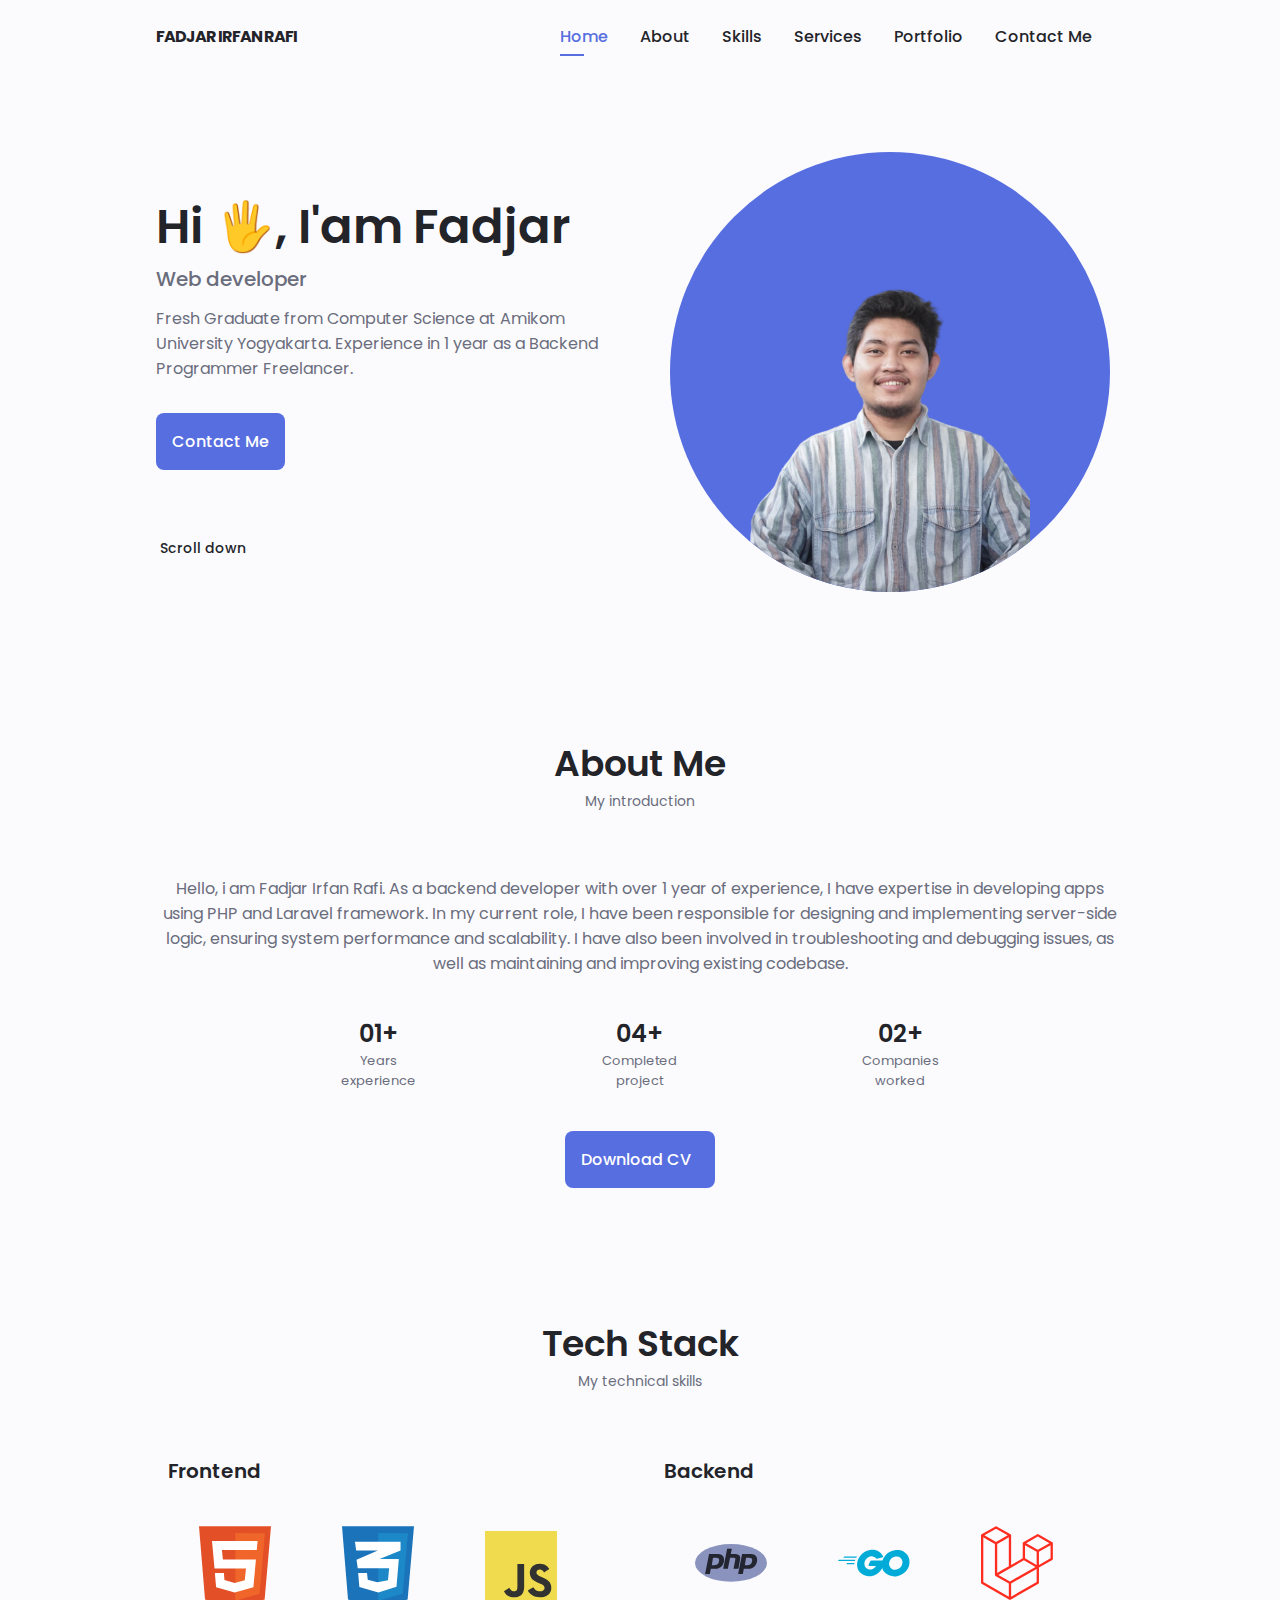
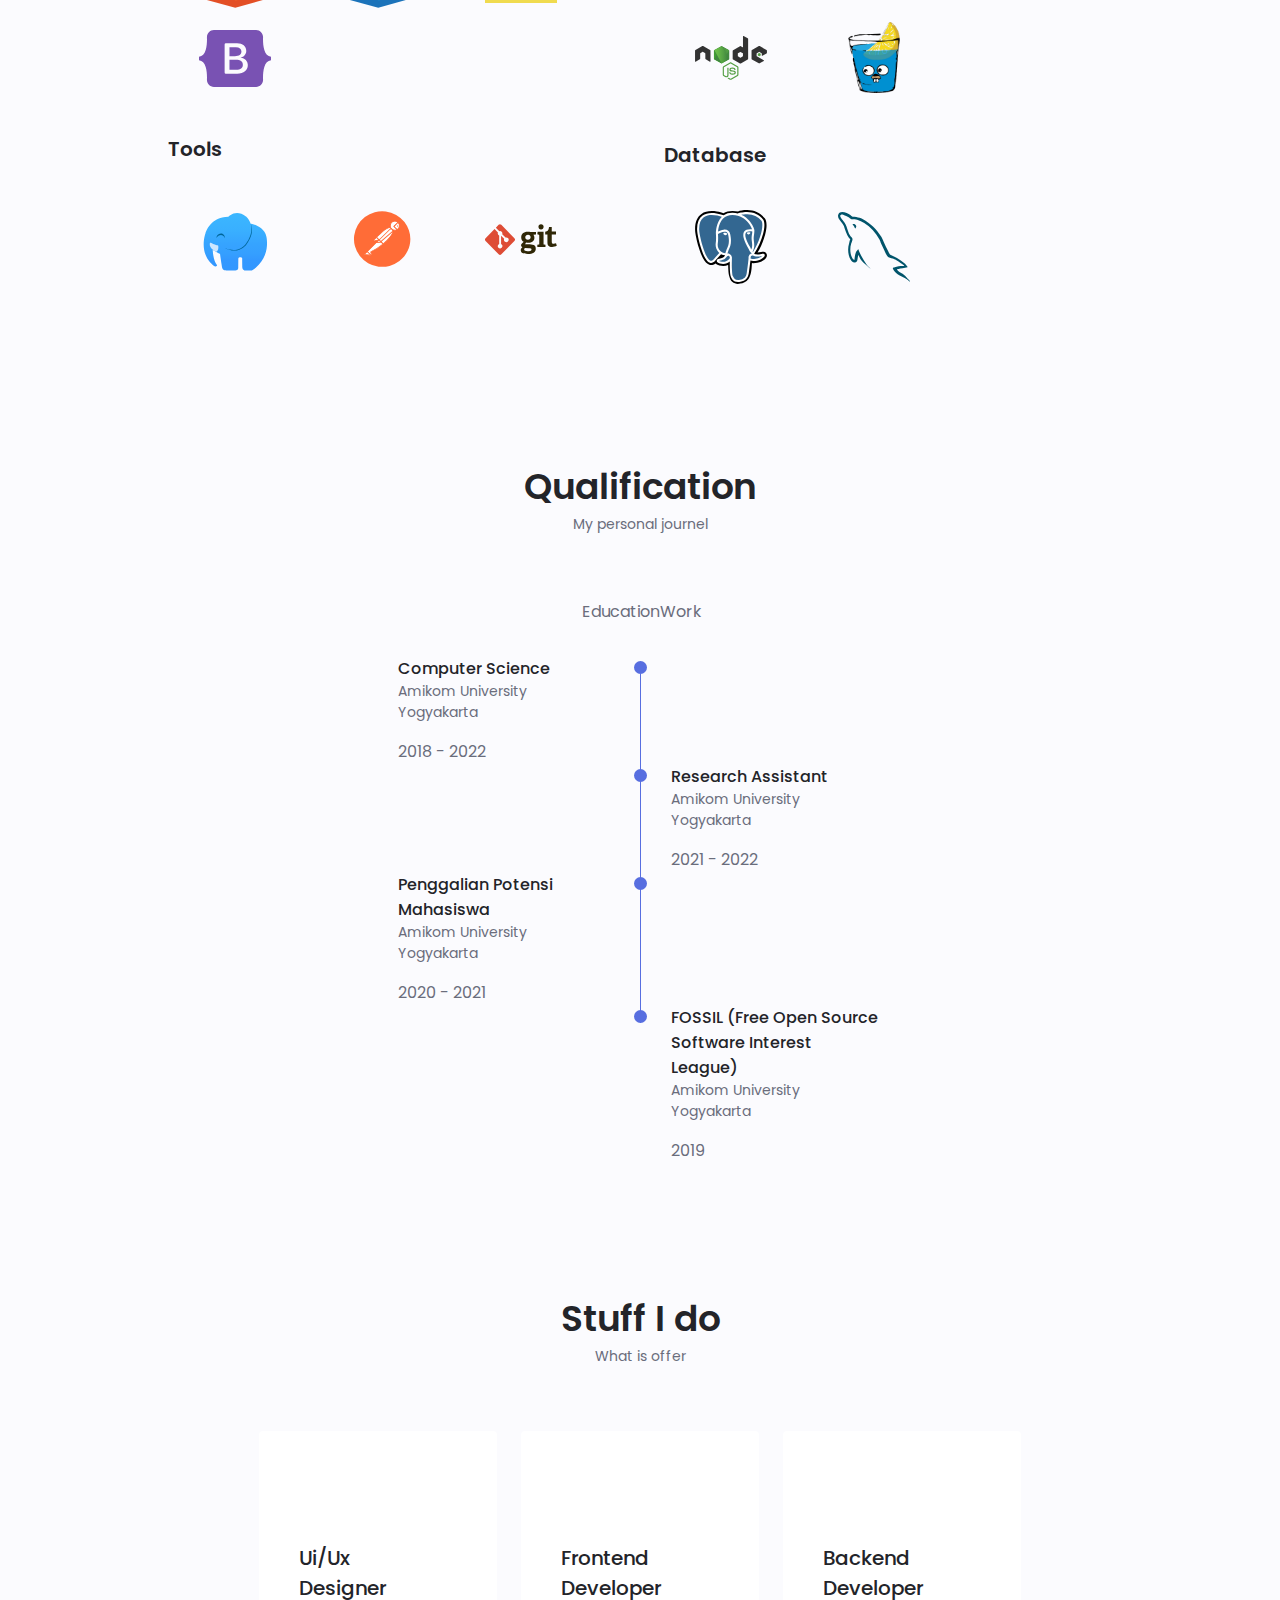
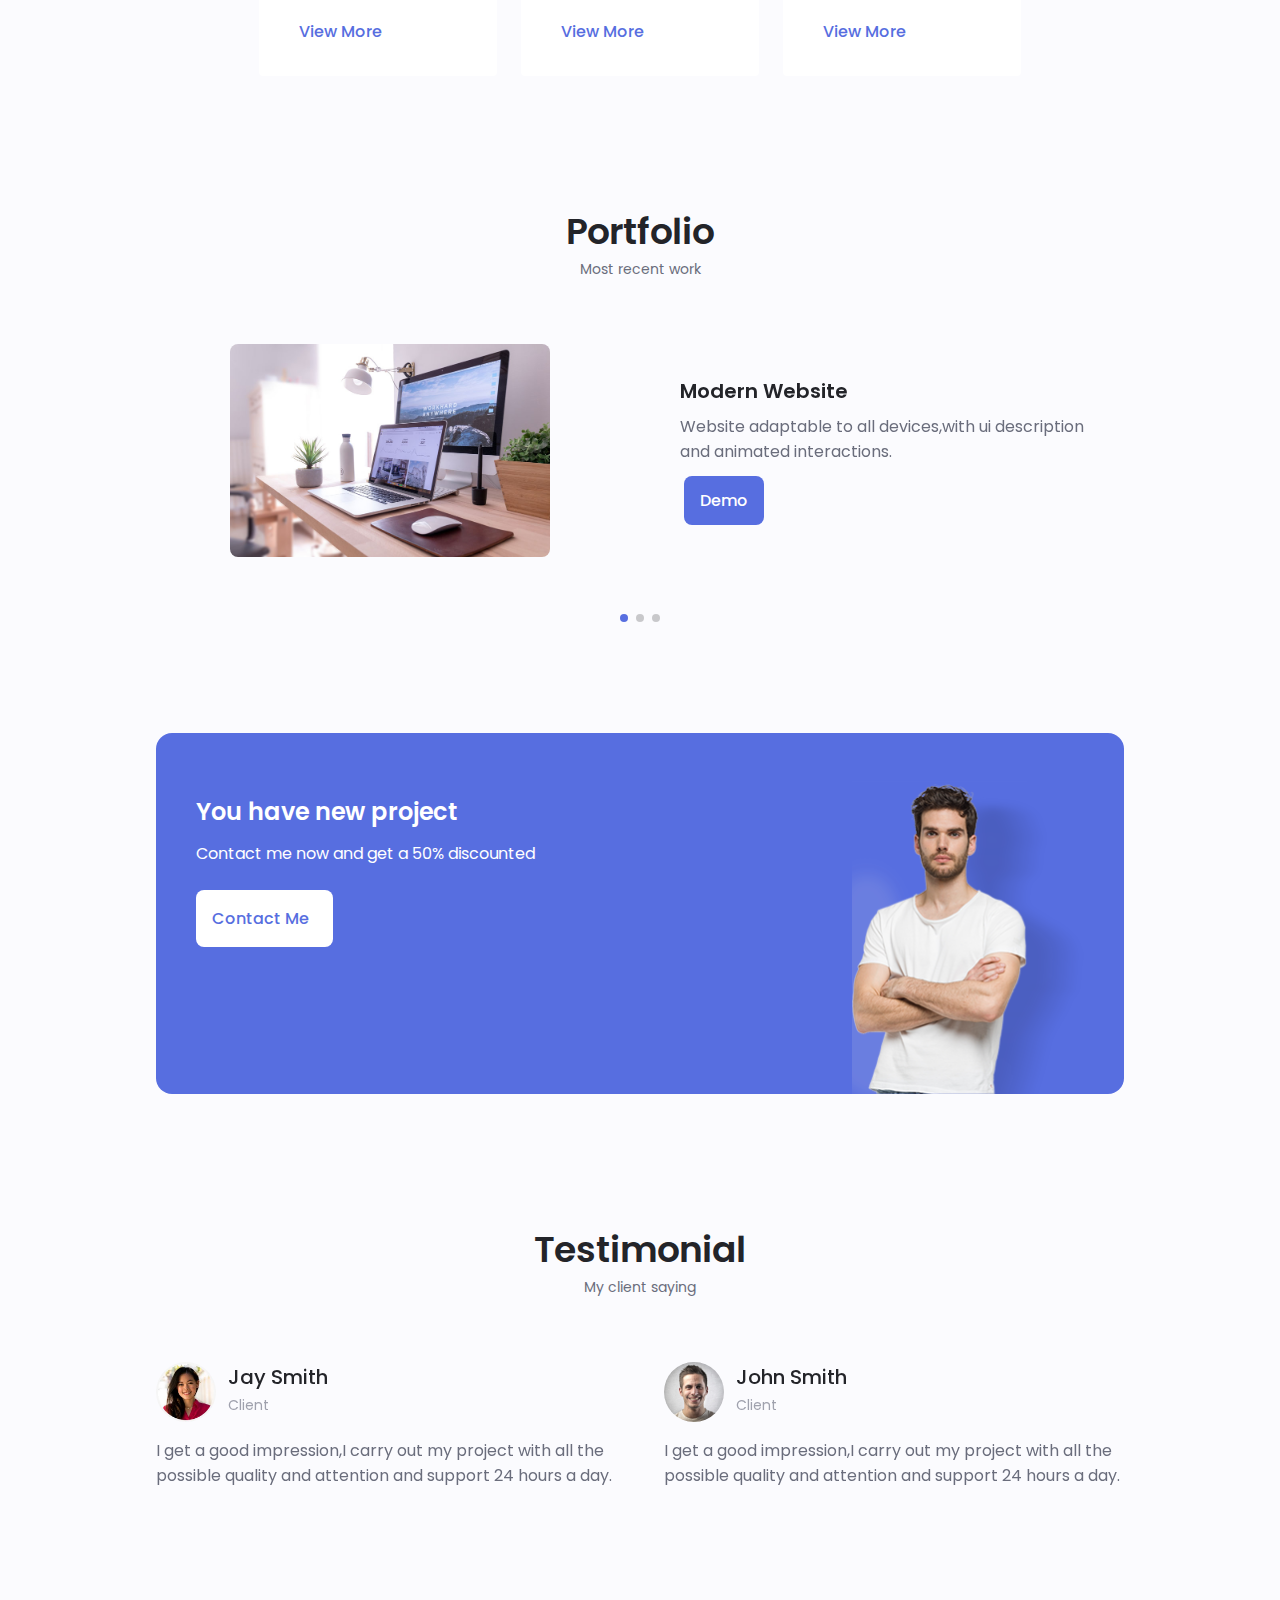
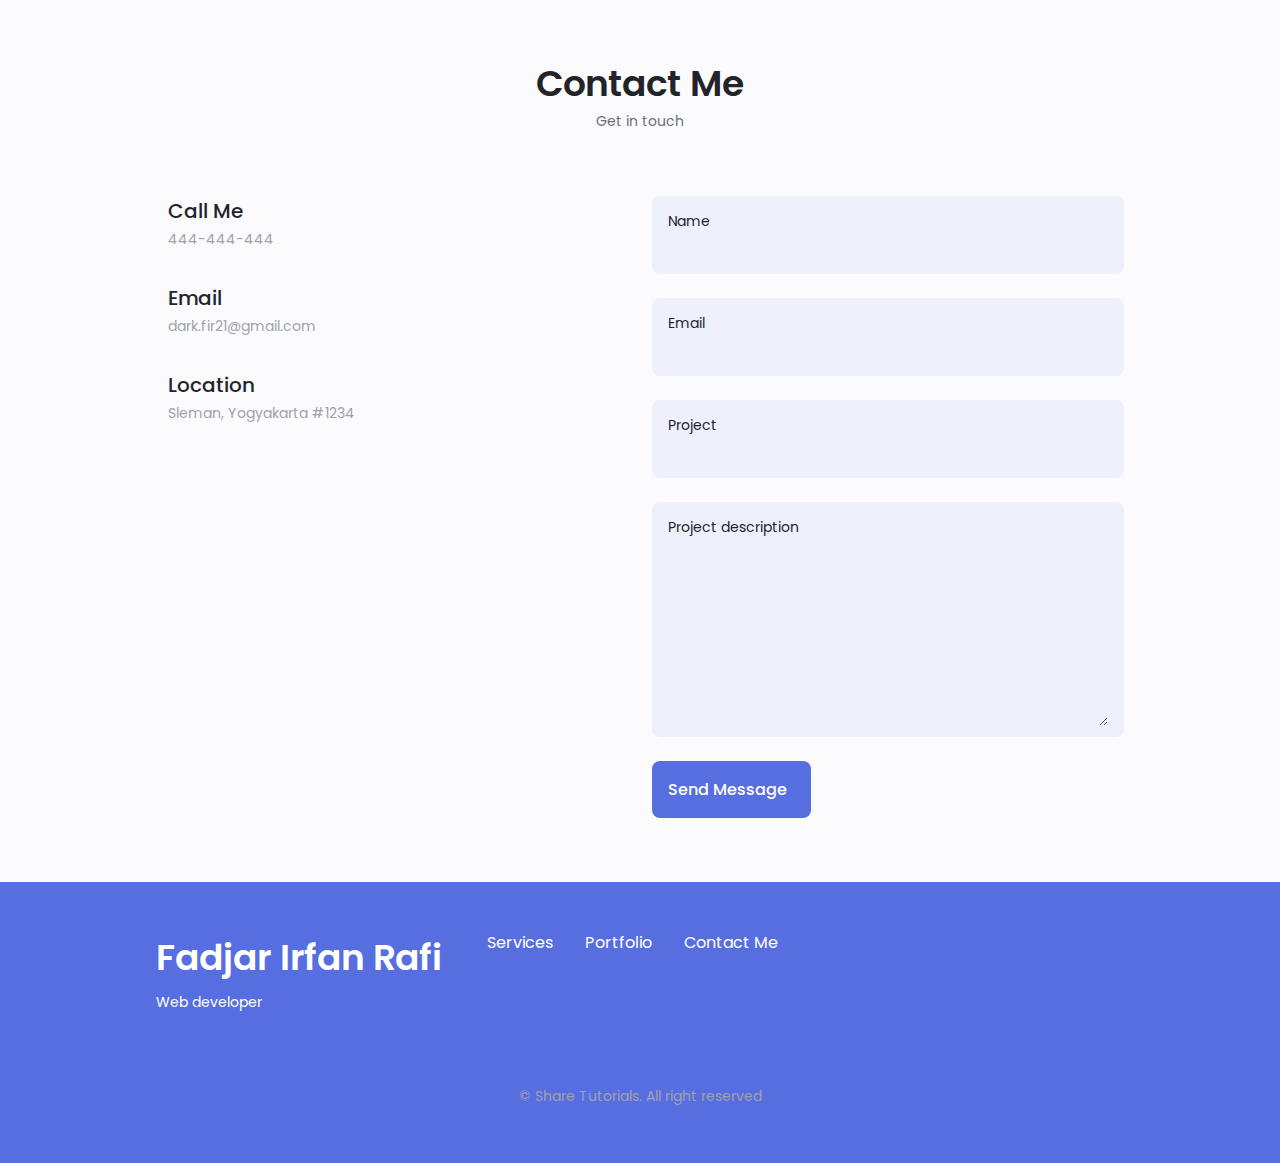
==== commit 2ad8094f: "add favicon" ====
--- a/index.html
+++ b/index.html
@@ -1,144 +1,158 @@
 <!DOCTYPE html>
-    <html lang="en">
-    <head>
-        <meta charset="UTF-8">
-        <meta name="viewport" content="width=device-width, initial-scale=1.0">
-
-        <!--==================== UNICONS ====================-->
-        <link rel="stylesheet" href="https://unicons.iconscout.com/release/v3.0.6/css/line.css">
-        
-        <!--==================== SWIPER CSS ====================-->
-        <link rel="stylesheet" href="assets/css/swiper-bundle.min.css">
-        
-        <!--==================== CSS ====================-->
-        <link rel="stylesheet" href="assets/css/styles.css">
-
-        <title>fadjarrafi.be</title>
-    </head>
-    <body>
-        <!--==================== HEADER ====================-->
-        <header class="header" id="header">
-            <nav class="nav container">
-                <a href="#home" class="nav_logo">
-                    Fadjar Irfan Rafi
-                </a>
-
-                <div class="nav_menu" id="nav-menu">
-                    <ul class="nav_list">
-                        <li class="nav-item">
-                            <a href="#home" class="nav_link active_link">Home</a>
-                        </li>
-                        <li class="nav-item">
-                            <a href="#about" class="nav_link">About</a>
-                        </li>
-                        <li class="nav-item">
-                            <a href="#skills" class="nav_link">Skills</a>
-                        </li>
-                        <li class="nav-item">
-                            <a href="#services" class="nav_link">Services</a>
-                        </li>
-                        <li class="nav-item">
-                            <a href="#portfolio" class="nav_link">Portfolio</a>
-                        </li>
-                        <li class="nav-item">
-                            <a href="#contact" class="nav_link">Contact Me</a>
-                        </li>
-                    </ul>
-
-                    <div class="nav_close" id="nav-close">
-                        <i class="uil uil-times nav_close" id="nav-close"></i>
-                    </div>
-                </div>
-
-                <div class="nav_btns">
-                    <!--===== THEME CHANGE BUTTON =====-->
-                    <i class="uil uil-moon change_theme" id="theme-button"></i>
-
-                    <div class="nav_toogle" id="nav-toggle">
-                        <i class="uil uil-bars"></i>
-                    </div>
-                </div>
-            </nav>
-        </header>
-
-        <!--==================== MAIN ====================-->
-        <main class="main">
-            <!--==================== HOME ====================-->
-            <section class="home section" id="home">
-                <div class="home_container container grid">
-                    <div class="home_img">
-                        <img src="assets/img/main_photo.png" alt="">
-                    </div>
-
-                    <div class="home_data">
-                        <h1 class="home_title">Hi, I'am Fadjar 🖐</h1>
-                        <h3 class="home_subtitle">Web developer</h3>
-                        <p class="home_description">
-                            Fresh Graduate from Computer Science at Amikom University Yogyakarta. Experience in 1 year as a Backend Programmer Freelancer.
-                        </p>
-                        <a href="#contact" class="button button--flex">
-                            Contact Me <i class="uil uil-message button__icon"></i>
-                        </a>
-                        <div class="home_scroll">
+<html lang="en">
+
+<head>
+    <meta charset="UTF-8">
+    <meta name="viewport" content="width=device-width, initial-scale=1.0">
+
+    <!--==================== UNICONS ====================-->
+    <link rel="stylesheet" href="https://unicons.iconscout.com/release/v3.0.6/css/line.css">
+
+    <!--==================== SWIPER CSS ====================-->
+    <link rel="stylesheet" href="assets/css/swiper-bundle.min.css">
+
+    <!--==================== CSS ====================-->
+    <link rel="stylesheet" href="assets/css/styles.css">
+
+    <title>fadjarrafi.be</title>
+    <link rel="icon" type="image/x-icon" href="assets/img/world-wide-web.png">
+</head>
+
+<body>
+    <!--==================== HEADER ====================-->
+    <header class="header" id="header">
+        <nav class="nav container">
+            <a href="#home" class="nav_logo">
+                Fadjar Irfan Rafi
+            </a>
+
+            <div class="nav_menu" id="nav-menu">
+                <ul class="nav_list">
+                    <li class="nav-item">
+                        <a href="#home" class="nav_link active_link">Home</a>
+                    </li>
+                    <li class="nav-item">
+                        <a href="#about" class="nav_link">About</a>
+                    </li>
+                    <li class="nav-item">
+                        <a href="#skills" class="nav_link">Skills</a>
+                    </li>
+                    <li class="nav-item">
+                        <a href="#services" class="nav_link">Services</a>
+                    </li>
+                    <li class="nav-item">
+                        <a href="#portfolio" class="nav_link">Portfolio</a>
+                    </li>
+                    <li class="nav-item">
+                        <a href="#contact" class="nav_link">Contact Me</a>
+                    </li>
+                </ul>
+
+                <div class="nav_close" id="nav-close">
+                    <i class="uil uil-times nav_close" id="nav-close"></i>
+                </div>
+            </div>
+
+            <div class="nav_btns">
+                <!--===== THEME CHANGE BUTTON =====-->
+                <i class="uil uil-moon change_theme" id="theme-button"></i>
+
+                <div class="nav_toogle" id="nav-toggle">
+                    <i class="uil uil-bars"></i>
+                </div>
+            </div>
+        </nav>
+    </header>
+
+    <!--==================== MAIN ====================-->
+    <main class="main">
+        <!--==================== HOME ====================-->
+        <section class="home section" id="home">
+            <div class="home_container container grid">
+                <div class="home_img">
+                    <img src="assets/img/main_photo.png" alt="">
+                </div>
+
+                <div class="home_data">
+                    <h1 class="home_title">Hi 🖐, I'am Fadjar </h1>
+                    <h3 class="home_subtitle">Web developer</h3>
+                    <p class="home_description">
+                        Fresh Graduate from Computer Science at Amikom University Yogyakarta. Experience in 1 year as a
+                        Backend Programmer Freelancer.
+                    </p>
+                    <a href="#contact" class="button button--flex">
+                        Contact Me <i class="uil uil-message button__icon"></i>
+                    </a>
+                    <div class="home_scroll">
+                        <a href="#about" class="home_scroll-button button--flex"></a>
+                        <i class="uil uil-mouse-alt home_scroll-mouse"></i>
+                        <span class="home_scroll-name">Scroll down</span>
+                        <i class="uil uil-arrow-down home_scroll-arrow"></i>
+                    </div>
+                    <div class="home_social">
+                        <span class="home_social-follow">Follow Me</span>
+                        <div class="home_social-links">
+                            <a href="https://www.linkedin.com" target="_blank" rel=”noopener noreferrer”
+                                class="home_social-icon">
+                                <i class="uil uil-linkedin-alt"></i>
+                            </a>
+                            <a href="https://www.dribbble.com" target="_blank" rel=”noopener noreferrer”
+                                class="home_social-icon">
+                                <i class="uil uil-dribbble"></i>
+                            </a>
+                            <a href="https://www.github.com" target="_blank" rel=”noopener noreferrer”
+                                class="home_social-icon">
+                                <i class="uil uil-github-alt"></i>
+                            </a>
+                        </div>
+                    </div>
+
+                    <div class="home_scroll_social">
+                        <div class="home_scroll1">
                             <a href="#about" class="home_scroll-button button--flex"></a>
                             <i class="uil uil-mouse-alt home_scroll-mouse"></i>
                             <span class="home_scroll-name">Scroll down</span>
                             <i class="uil uil-arrow-down home_scroll-arrow"></i>
                         </div>
-                        <div class="home_social">
-                            <span class="home_social-follow">Follow Me</span>
-                            <div class="home_social-links">
-                                <a href="https://www.linkedin.com" target="_blank" rel=”noopener noreferrer” class="home_social-icon">
+                        <div class="home_social1">
+                            <div class="home_social-link">
+                                <a href="https://www.linkedin.com/in/fadjar-irfan-rafi/" target="_blank"
+                                    rel="noopener noreferrer" class="home_social-icon">
                                     <i class="uil uil-linkedin-alt"></i>
                                 </a>
-                                <a href="https://www.dribbble.com" target="_blank" rel=”noopener noreferrer” class="home_social-icon">
-                                    <i class="uil uil-dribbble"></i>
-                                </a>
-                                <a href="https://www.github.com" target="_blank" rel=”noopener noreferrer”  class="home_social-icon">
+                                <a href="https://github.com/fadjarrafi" target="_blank" rel="noopener noreferrer"
+                                    class="home_social-icon">
                                     <i class="uil uil-github-alt"></i>
                                 </a>
-                            </div>
-                        </div>
-
-                        <div class="home_scroll_social">
-                            <div class="home_scroll1">
-                                <a href="#about" class="home_scroll-button button--flex"></a>
-                                <i class="uil uil-mouse-alt home_scroll-mouse"></i>
-                                <span class="home_scroll-name">Scroll down</span>
-                                <i class="uil uil-arrow-down home_scroll-arrow"></i>
-                            </div>
-                            <div class="home_social1">
-                                <div class="home_social-link">
-                                    <a href="https://www.linkedin.com/in/fadjar-irfan-rafi/" target="_blank" rel="noopener noreferrer" class="home_social-icon">
-                                        <i class="uil uil-linkedin-alt"></i>
-                                    </a>
-                                    <a href="https://github.com/fadjarrafi" target="_blank" rel="noopener noreferrer" class="home_social-icon">
-                                        <i class="uil uil-github-alt"></i>
-                                    </a>
-                                    <a href="https://www.instagram.com/fadjar.rafi/" target="_blank" rel="noopener noreferrer" class="home_social-icon">
-                                        <i class="uil uil-instagram"></i>
-                                    </a>
-                                </div>
-                            </div>
-                        </div>
-
-
-                    </div>
-                </div>
-            </section>
-
-            <!--==================== ABOUT ====================-->
-            <section class="about section" id="about">
-               <h2 class="section__title">About Me</h2>
-               <span class="section__subtitle">My introduction</span>
-
-               <div class="about_container container grid">
-                 <!-- <img src="assets/img/about-img.png" alt="" class="about_img"> -->
-
-                 <div class="about_data">
+                                <a href="https://www.instagram.com/fadjar.rafi/" target="_blank"
+                                    rel="noopener noreferrer" class="home_social-icon">
+                                    <i class="uil uil-instagram"></i>
+                                </a>
+                            </div>
+                        </div>
+                    </div>
+
+
+                </div>
+            </div>
+        </section>
+
+        <!--==================== ABOUT ====================-->
+        <section class="about section" id="about">
+            <h2 class="section__title">About Me</h2>
+            <span class="section__subtitle">My introduction</span>
+
+            <div class="about_container container grid">
+                <!-- <img src="assets/img/about-img.png" alt="" class="about_img"> -->
+
+                <div class="about_data">
                     <p class="about_description">
-                        Hello, i am Fadjar Irfan Rafi. As a backend developer with over 1 year of experience, I have expertise in developing
-                        apps using PHP and Laravel framework. In my current role, I have been responsible for designing and implementing server-side logic, ensuring system performance and scalability. I have also been involved in troubleshooting and debugging issues, as well as maintaining and improving existing codebase.
+                        Hello, i am Fadjar Irfan Rafi. As a backend developer with over 1 year of experience, I have
+                        expertise in developing
+                        apps using PHP and Laravel framework. In my current role, I have been responsible for designing
+                        and implementing server-side logic, ensuring system performance and scalability. I have also
+                        been involved in troubleshooting and debugging issues, as well as maintaining and improving
+                        existing codebase.
                     </p>
                     <div class="about_info">
                         <div>
@@ -159,16 +173,16 @@
                             Download CV <i class="uil uil-download-alt button_icon"></i>
                         </a>
                     </div>
-                 </div>
-               </div>
-            </section>
-
-            <!--==================== SKILLS ====================-->
-            <section class="skills section" id="skills">
-              <h2 class="section__title">Tech Stack</h2>
-              <span class="section__subtitle">My technical skills</span>
-
-              <div class="skills_container container grid">
+                </div>
+            </div>
+        </section>
+
+        <!--==================== SKILLS ====================-->
+        <section class="skills section" id="skills">
+            <h2 class="section__title">Tech Stack</h2>
+            <span class="section__subtitle">My technical skills</span>
+
+            <div class="skills_container container grid">
                 <div>
                     <!--=========== SKILL 1 ============-->
                     <div class="skills_content skills_open">
@@ -263,12 +277,12 @@
                     <div class="skills_content skills_open">
                         <div class="skills_header">
                             <i class="uil uil-server-network skills_icon"></i>
-                    
+
                             <div>
                                 <h1 class="skills_title">Database</h1>
                                 <!-- <span class="skills_subtitle">More than 5 years</span> -->
                             </div>
-                    
+
                             <i class="uil uil-angle-down skills_arrow"></i>
                         </div>
                         <div class="skills_list grid">
@@ -283,138 +297,138 @@
                         </div>
                     </div>
                 </div>
-              </div>
-            </section>
-
-            <!--==================== QUALIFICATION ====================-->
-            <section class="qualification section">
-              <h2 class="section__title">Qualification</h2>
-              <span class="section__subtitle">My personal journel</span>
-
-              <div class="qualification_container container">
+            </div>
+        </section>
+
+        <!--==================== QUALIFICATION ====================-->
+        <section class="qualification section">
+            <h2 class="section__title">Qualification</h2>
+            <span class="section__subtitle">My personal journel</span>
+
+            <div class="qualification_container container">
                 <div class="qualification_tabs">
                     <div class="qualificaction_button button--flex qualification_active" data-target="#education">
-                      <i class="uil uil-graduation-cap qualification_icon"></i>
-                      Education
+                        <i class="uil uil-graduation-cap qualification_icon"></i>
+                        Education
                     </div>
                     <div class="qualificaction_button button--flex" data-target="#work">
-                     <i class="uil uil-briefcase-alt qualification-icon"></i>
-                     Work
+                        <i class="uil uil-briefcase-alt qualification-icon"></i>
+                        Work
                     </div>
                 </div>
 
                 <div class="qualification_sections">
                     <!--========== QUALIFICATION CONTENT 1 ==========-->
                     <div class="qualification_content qualification_active" data-content id="education">
-                      <!--============= QUALIFICATION 1 ===========-->  
-                      <div class="qualification_data">
-                        <div>
-                            <h3 class="qualification_title">Computer Science</h3>
-                            <span class="qualification_subtitle">Amikom University Yogyakarta</span>
-                            <div class="qualificaation_calender">
-                                <i class="uil uil-calender-alt"></i>
-                                2018 - 2022
-                            </div>
-                        </div>
-                        <div>
-                            <span class="qualification_rounder"></span>
-                            <span class="qualification_line"></span>
-                        </div>
-                      </div>
-                      <!--============= QUALIFICATION 2 ===========-->  
-                      <div class="qualification_data">
-                        <div></div>
-
-                        <div>
-                            <span class="qualification_rounder"></span>
-                            <span class="qualification_line"></span>
-                        </div>
-
-                        <div>
-                            <h3 class="qualification_title">Research Assistant</h3>
-                            <span class="qualification_subtitle">Amikom University Yogyakarta</span>
-                            <div class="qualificaation_calender">
-                                <i class="uil uil-calender-alt"></i>
-                                2021 - 2022
-                            </div>
-                        </div>
-                        
-                      </div>
-                      <!--============= QUALIFICATION 3 ===========-->  
-                      <div class="qualification_data">
-
-                        <div>
-                            <h3 class="qualification_title">Penggalian Potensi Mahasiswa</h3>
-                            <span class="qualification_subtitle">Amikom University Yogyakarta</span>
-                            <div class="qualificaation_calender">
-                                <i class="uil uil-calender-alt"></i>
-                                2020 - 2021
-                            </div>
-                        </div>
-
-                        <div>
-                            <span class="qualification_rounder"></span>
-                            <span class="qualification_line"></span>
-                        </div>
-                      </div>
-                      <!--============= QUALIFICATION 4 ===========-->  
-                      <div class="qualification_data">
-                        <div></div>
-
-                        <div>
-                            <span class="qualification_rounder"></span>
-                            <!--<span class="qualification_line"></span>-->
-                        </div>
-
-
-                        <div>
-                            <h3 class="qualification_title">FOSSIL (Free Open Source Software Interest League)</h3>
-                            <span class="qualification_subtitle">Amikom University Yogyakarta</span>
-                            <div class="qualificaation_calender">
-                                <i class="uil uil-calender-alt"></i>
-                                2019
-                            </div>
-                        </div>
-                        
-                      </div>
+                        <!--============= QUALIFICATION 1 ===========-->
+                        <div class="qualification_data">
+                            <div>
+                                <h3 class="qualification_title">Computer Science</h3>
+                                <span class="qualification_subtitle">Amikom University Yogyakarta</span>
+                                <div class="qualificaation_calender">
+                                    <i class="uil uil-calender-alt"></i>
+                                    2018 - 2022
+                                </div>
+                            </div>
+                            <div>
+                                <span class="qualification_rounder"></span>
+                                <span class="qualification_line"></span>
+                            </div>
+                        </div>
+                        <!--============= QUALIFICATION 2 ===========-->
+                        <div class="qualification_data">
+                            <div></div>
+
+                            <div>
+                                <span class="qualification_rounder"></span>
+                                <span class="qualification_line"></span>
+                            </div>
+
+                            <div>
+                                <h3 class="qualification_title">Research Assistant</h3>
+                                <span class="qualification_subtitle">Amikom University Yogyakarta</span>
+                                <div class="qualificaation_calender">
+                                    <i class="uil uil-calender-alt"></i>
+                                    2021 - 2022
+                                </div>
+                            </div>
+
+                        </div>
+                        <!--============= QUALIFICATION 3 ===========-->
+                        <div class="qualification_data">
+
+                            <div>
+                                <h3 class="qualification_title">Penggalian Potensi Mahasiswa</h3>
+                                <span class="qualification_subtitle">Amikom University Yogyakarta</span>
+                                <div class="qualificaation_calender">
+                                    <i class="uil uil-calender-alt"></i>
+                                    2020 - 2021
+                                </div>
+                            </div>
+
+                            <div>
+                                <span class="qualification_rounder"></span>
+                                <span class="qualification_line"></span>
+                            </div>
+                        </div>
+                        <!--============= QUALIFICATION 4 ===========-->
+                        <div class="qualification_data">
+                            <div></div>
+
+                            <div>
+                                <span class="qualification_rounder"></span>
+                                <!--<span class="qualification_line"></span>-->
+                            </div>
+
+
+                            <div>
+                                <h3 class="qualification_title">FOSSIL (Free Open Source Software Interest League)</h3>
+                                <span class="qualification_subtitle">Amikom University Yogyakarta</span>
+                                <div class="qualificaation_calender">
+                                    <i class="uil uil-calender-alt"></i>
+                                    2019
+                                </div>
+                            </div>
+
+                        </div>
                     </div>
                     <!--========== QUALIFICATION CONTENT 2 ==========-->
                     <div class="qualification_content" data-content id="work">
-                        <!--============= QUALIFICATION 1 ===========-->  
+                        <!--============= QUALIFICATION 1 ===========-->
                         <div class="qualification_data">
-                          <div>
-                              <h3 class="qualification_title">Backend Programmer</h3>
-                              <span class="qualification_subtitle">Kardusinfo - Yogyakarta</span>
-                              <div class="qualificaation_calender">
-                                  <i class="uil uil-calender-alt"></i>
-                                April 2021 - November 2022
-                              </div>
-                          </div>
-                          <div>
-                              <span class="qualification_rounder"></span>
-                              <span class="qualification_line"></span>
-                          </div>
-                        </div>
-                        <!--============= QUALIFICATION 2 ===========-->  
+                            <div>
+                                <h3 class="qualification_title">Backend Programmer</h3>
+                                <span class="qualification_subtitle">Kardusinfo - Yogyakarta</span>
+                                <div class="qualificaation_calender">
+                                    <i class="uil uil-calender-alt"></i>
+                                    April 2021 - November 2022
+                                </div>
+                            </div>
+                            <div>
+                                <span class="qualification_rounder"></span>
+                                <span class="qualification_line"></span>
+                            </div>
+                        </div>
+                        <!--============= QUALIFICATION 2 ===========-->
                         <div class="qualification_data">
-                          <div></div>
-  
-                          <div>
-                              <span class="qualification_rounder"></span>
-                              <!-- <span class="qualification_line"></span> -->
-                          </div>
-  
-                          <div>
-                              <h3 class="qualification_title">Backend Programmer</h3>
-                              <span class="qualification_subtitle">CRSL - Yogyakarta</span>
-                              <div class="qualificaation_calender">
-                                  <i class="uil uil-calender-alt"></i>
-                                June 2021 - August 2022
-                              </div>
-                          </div>
-                          
-                        </div>
-                        <!--============= QUALIFICATION 3 ===========-->  
+                            <div></div>
+
+                            <div>
+                                <span class="qualification_rounder"></span>
+                                <!-- <span class="qualification_line"></span> -->
+                            </div>
+
+                            <div>
+                                <h3 class="qualification_title">Backend Programmer</h3>
+                                <span class="qualification_subtitle">CRSL - Yogyakarta</span>
+                                <div class="qualificaation_calender">
+                                    <i class="uil uil-calender-alt"></i>
+                                    June 2021 - August 2022
+                                </div>
+                            </div>
+
+                        </div>
+                        <!--============= QUALIFICATION 3 ===========-->
                         <!-- <div class="qualification_data">
                           <div>
                               <h3 class="qualification_title">Ui Designer</h3>
@@ -430,17 +444,17 @@
                           </div>
                         </div> -->
 
-                      </div>
-                </div>
-              </div>
-            </section>
-
-            <!--==================== SERVICES ====================-->
-            <section class="services section" id="services">
-              <h2 class="section__title">Stuff I do</h2> 
-              <span class="section__subtitle">What is offer</span> 
-
-              <div class="services_container container grid">
+                    </div>
+                </div>
+            </div>
+        </section>
+
+        <!--==================== SERVICES ====================-->
+        <section class="services section" id="services">
+            <h2 class="section__title">Stuff I do</h2>
+            <span class="section__subtitle">What is offer</span>
+
+            <div class="services_container container grid">
                 <!--============== SERVICES 1 =============-->
                 <div class="services_content">
                     <div>
@@ -552,52 +566,16 @@
                         </div>
                     </div>
                 </div>
-                <!--============== SERVICES 4 =============-->
-                <div class="services_content">
-                    <div>
-                        <i class="uil uil-web-grid services_icon"></i>
-                        <h3 class="services_title">Branding <br> Designer</h3>
-                    </div>
-                    <span class="button button--flex button--small button--link services_button">
-                        View More
-                        <i class="uil uil-arrow-right button_icon"></i>
-                    </span>
-
-                    <div class="services_modal">
-                        <div class="services_modal-content">
-                            <h4 class="services_modal-title">Branding <br> Designer</h4>
-                            <i class="uil uil-times services_modal-close"></i>
-
-                            <ul class="services_modal-services grid">
-                                <li class="services_modal-service">
-                                    <i class="uil uil-check-circle services_modal-icon"></i>
-                                    <p>I develop the user interface</p>
-                                </li>
-                                <li class="services_modal-service">
-                                    <i class="uil uil-check-circle services_modal-icon"></i>
-                                    <p>Web page development</p>
-                                </li>
-                                <li class="services_modal-service">
-                                    <i class="uil uil-check-circle services_modal-icon"></i>
-                                    <p>I create ux element interactions</p>
-                                </li>
-                                <li class="services_modal-service">
-                                    <i class="uil uil-check-circle services_modal-icon"></i>
-                                    <p>I position your company brand.</p>
-                                </li>
-                            </ul>
-                        </div>
-                    </div>
-                </div>
-              </div>
-            </section>
-
-            <!--==================== PORTFOLIO ====================-->
-            <section class="portfolio section" id="portfolio">
-              <h2 class="section__title">Portfolio</h2>  
-              <span class="section__subtitle">Most recent work</span>
-
-              <div class="portfolio_container container swiper-container">
+
+            </div>
+        </section>
+
+        <!--==================== PORTFOLIO ====================-->
+        <section class="portfolio section" id="portfolio">
+            <h2 class="section__title">Portfolio</h2>
+            <span class="section__subtitle">Most recent work</span>
+
+            <div class="portfolio_container container swiper-container">
                 <div class="swiper-wrapper">
                     <!--============ PORTFOLIO 1 ==============-->
                     <div class="portfolio_content grid swiper-slide">
@@ -610,7 +588,7 @@
                                 and animated interactions.
                             </p>
                             <a href="#" class="button button--flex button--small portfolio_button">
-                                Demo 
+                                Demo
                                 <i class="uil uil-arrow-right button__icon"></i>
                             </a>
                         </div>
@@ -625,7 +603,7 @@
                                 POS App description
                             </p>
                             <a href="#" class="button button--flex button--small portfolio_button">
-                                Demo 
+                                Demo
                                 <i class="uil uil-arrow-right button__icon"></i>
                             </a>
                         </div>
@@ -641,7 +619,7 @@
                                 and animated interactions.
                             </p>
                             <a href="#" class="button button--flex button--small portfolio_button">
-                                Demo 
+                                Demo
                                 <i class="uil uil-arrow-right button__icon"></i>
                             </a>
                         </div>
@@ -657,33 +635,33 @@
                 </div>
                 <!--Add Pagination-->
                 <div class="swiper-pagination"></div>
-              </div>
-            </section>
-
-            <!--==================== PROJECT IN MIND ====================-->
-            <section class="project section">
-              <div class="project_bg">
+            </div>
+        </section>
+
+        <!--==================== PROJECT IN MIND ====================-->
+        <section class="project section">
+            <div class="project_bg">
                 <div class="project_container container grid">
                     <div class="project_data">
                         <h2 class="project_title">You have new project</h2>
                         <p class="project_description">Contact me now and get a 50% discounted</p>
                         <a href="#contact" class="button button--flex button--white">
-                            Contact Me 
+                            Contact Me
                             <i class="uil uil-message project_icon button_icon"></i>
                         </a>
                     </div>
 
                     <img src="assets/img/home.png" alt="" class="project_img">
                 </div>
-              </div>
-            </section>
-
-            <!--==================== TESTIMONIAL ====================-->
-            <section class="testimonial section">
-              <h2 class="section__title">Testimonial</h2>  
-              <span class="section__subtitle">My client saying</span>
-
-              <div class="testimonial_container container swiper-container">
+            </div>
+        </section>
+
+        <!--==================== TESTIMONIAL ====================-->
+        <section class="testimonial section">
+            <h2 class="section__title">Testimonial</h2>
+            <span class="section__subtitle">My client saying</span>
+
+            <div class="testimonial_container container swiper-container">
                 <div class="swiper-wrapper">
                     <!--========= TESTIMONIAL 1 ==========-->
                     <div class="testimonial_content swiper-slide">
@@ -721,7 +699,7 @@
                                     <span class="testimonial_client">Client</span>
                                 </div>
                             </div>
-                            
+
                             <div>
                                 <i class="uil uil-star testimonial_icon-star"></i>
                                 <i class="uil uil-star testimonial_icon-star"></i>
@@ -746,7 +724,7 @@
                                     <span class="testimonial_client">Client</span>
                                 </div>
                             </div>
-                            
+
                             <div>
                                 <i class="uil uil-star testimonial_icon-star"></i>
                                 <i class="uil uil-star testimonial_icon-star"></i>
@@ -760,19 +738,19 @@
                             quality and attention and support 24 hours a day.
                         </p>
                     </div>
-                    
+
                 </div>
                 <!--Add Pagination-->
                 <div class="swiper-pagination swiper-pagination-testimonial"></div>
-              </div>
-            </section>
-
-            <!--==================== CONTACT ME ====================-->
-            <section class="contact section" id="contact">
-              <h2 class="section__title">Contact Me</h2>
-              <span class="section__subtitle">Get in touch</span>
-
-              <div class="contact_container container grid">
+            </div>
+        </section>
+
+        <!--==================== CONTACT ME ====================-->
+        <section class="contact section" id="contact">
+            <h2 class="section__title">Contact Me</h2>
+            <span class="section__subtitle">Get in touch</span>
+
+            <div class="contact_container container grid">
                 <div>
                     <div class="contact_information">
                         <i class="uil uil-phone contact_icon"></i>
@@ -821,18 +799,18 @@
                     </div>
                     <div>
                         <a href="#" class="button button--flex">
-                            Send Message 
+                            Send Message
                             <i class="uil uil-message button_icon"></i>
                         </a>
                     </div>
                 </form>
-              </div>
-            </section>
-        </main>
-
-        <!--==================== FOOTER ====================-->
-        <footer class="footer">
-          <div class="footer_bg">
+            </div>
+        </section>
+    </main>
+
+    <!--==================== FOOTER ====================-->
+    <footer class="footer">
+        <div class="footer_bg">
             <div class="footer_container container grid">
                 <div>
                     <h1 class="footer_title">Fadjar Irfan Rafi</h1>
@@ -850,10 +828,12 @@
                     </li>
                 </ul>
                 <div class="footer_socails">
-                    <a href="https://www.linkedin.com" target="_blank" rel=”noopener noreferrer” class="home_social-icon">
+                    <a href="https://www.linkedin.com" target="_blank" rel=”noopener noreferrer”
+                        class="home_social-icon">
                         <i class="uil uil-linkedin-alt"></i>
                     </a>
-                    <a href="https://www.dribbble.com" target="_blank" rel=”noopener noreferrer” class="home_social-icon">
+                    <a href="https://www.dribbble.com" target="_blank" rel=”noopener noreferrer”
+                        class="home_social-icon">
                         <i class="uil uil-dribbble"></i>
                     </a>
                     <a href="https://www.github.com" target="_blank" rel=”noopener noreferrer” class="home_social-icon">
@@ -862,18 +842,19 @@
                 </div>
             </div>
             <p class="footer_copy">&#169; Share Tutorials. All right reserved</p>
-          </div>
-        </footer>
-        
-        <!--==================== SCROLL TOP ====================-->
-        <a href="#" class="scrollup" id="scroll-up">
-          <i class="uil uil-arrow-up scrollup_icon"></i>
-        </a>
-
-        <!--==================== SWIPER JS ====================-->
-        <script src="assets/js/swiper-bundle.min.js"></script>
-
-        <!--==================== MAIN JS ====================-->
-        <script src="assets/js/main.js"></script>
-    </body>
-</html>
+        </div>
+    </footer>
+
+    <!--==================== SCROLL TOP ====================-->
+    <a href="#" class="scrollup" id="scroll-up">
+        <i class="uil uil-arrow-up scrollup_icon"></i>
+    </a>
+
+    <!--==================== SWIPER JS ====================-->
+    <script src="assets/js/swiper-bundle.min.js"></script>
+
+    <!--==================== MAIN JS ====================-->
+    <script src="assets/js/main.js"></script>
+</body>
+
+</html>--- a/assets/css/styles.css
+++ b/assets/css/styles.css
@@ -698,7 +698,6 @@
 }
 
 .services_content{
-  position: relative;
   background-color: var(--container-color);
   padding: 3.5rem .5rem 1.25rem 1.5rem;
   border-radius: .25rem;
@@ -1368,7 +1367,7 @@
   }
 
   .services_container{
-    grid-template-columns: repeat(4,218px);
+    grid-template-columns: repeat(3,218px);
     justify-content: center;
   }
 
@@ -1455,7 +1454,7 @@
     }
 
     .services_container{
-      grid-template-columns: repeat(4, 238px);
+      grid-template-columns: repeat(3, 238px);
     }
 
     .portfolio_content{
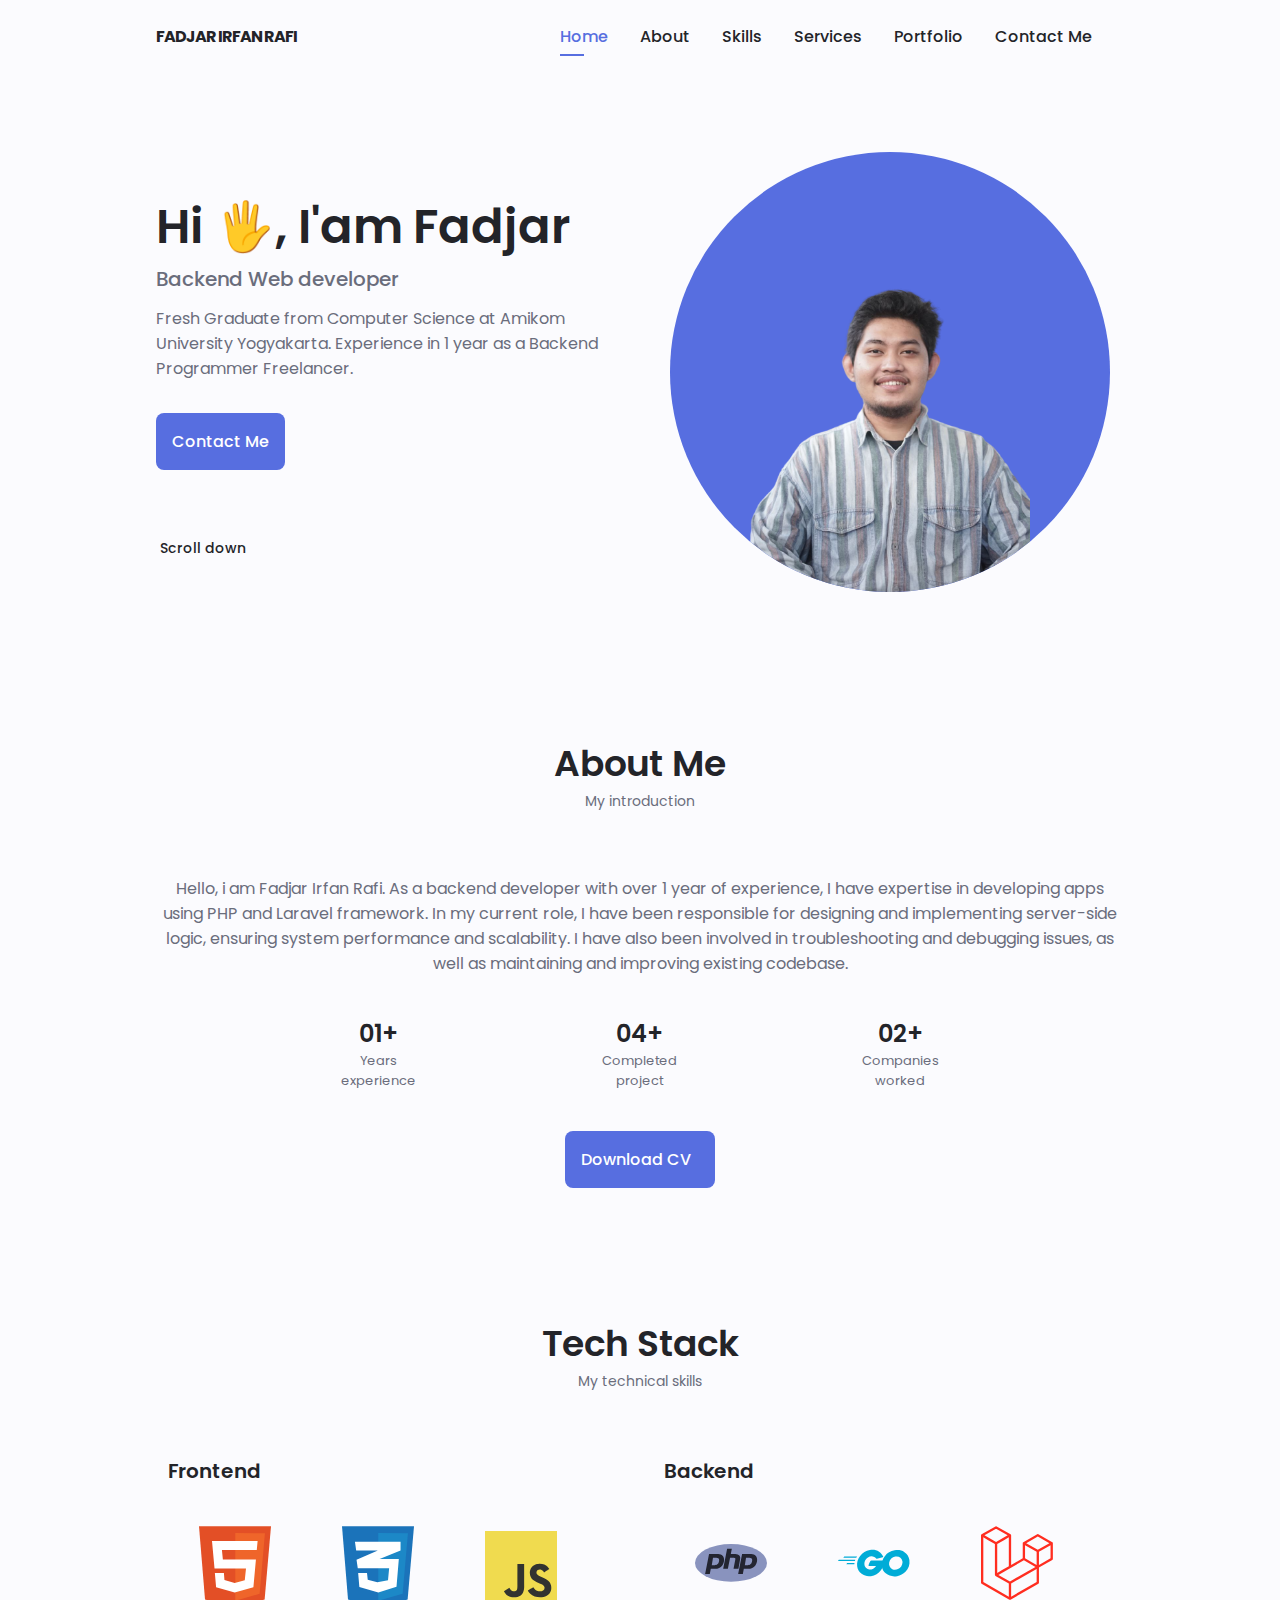
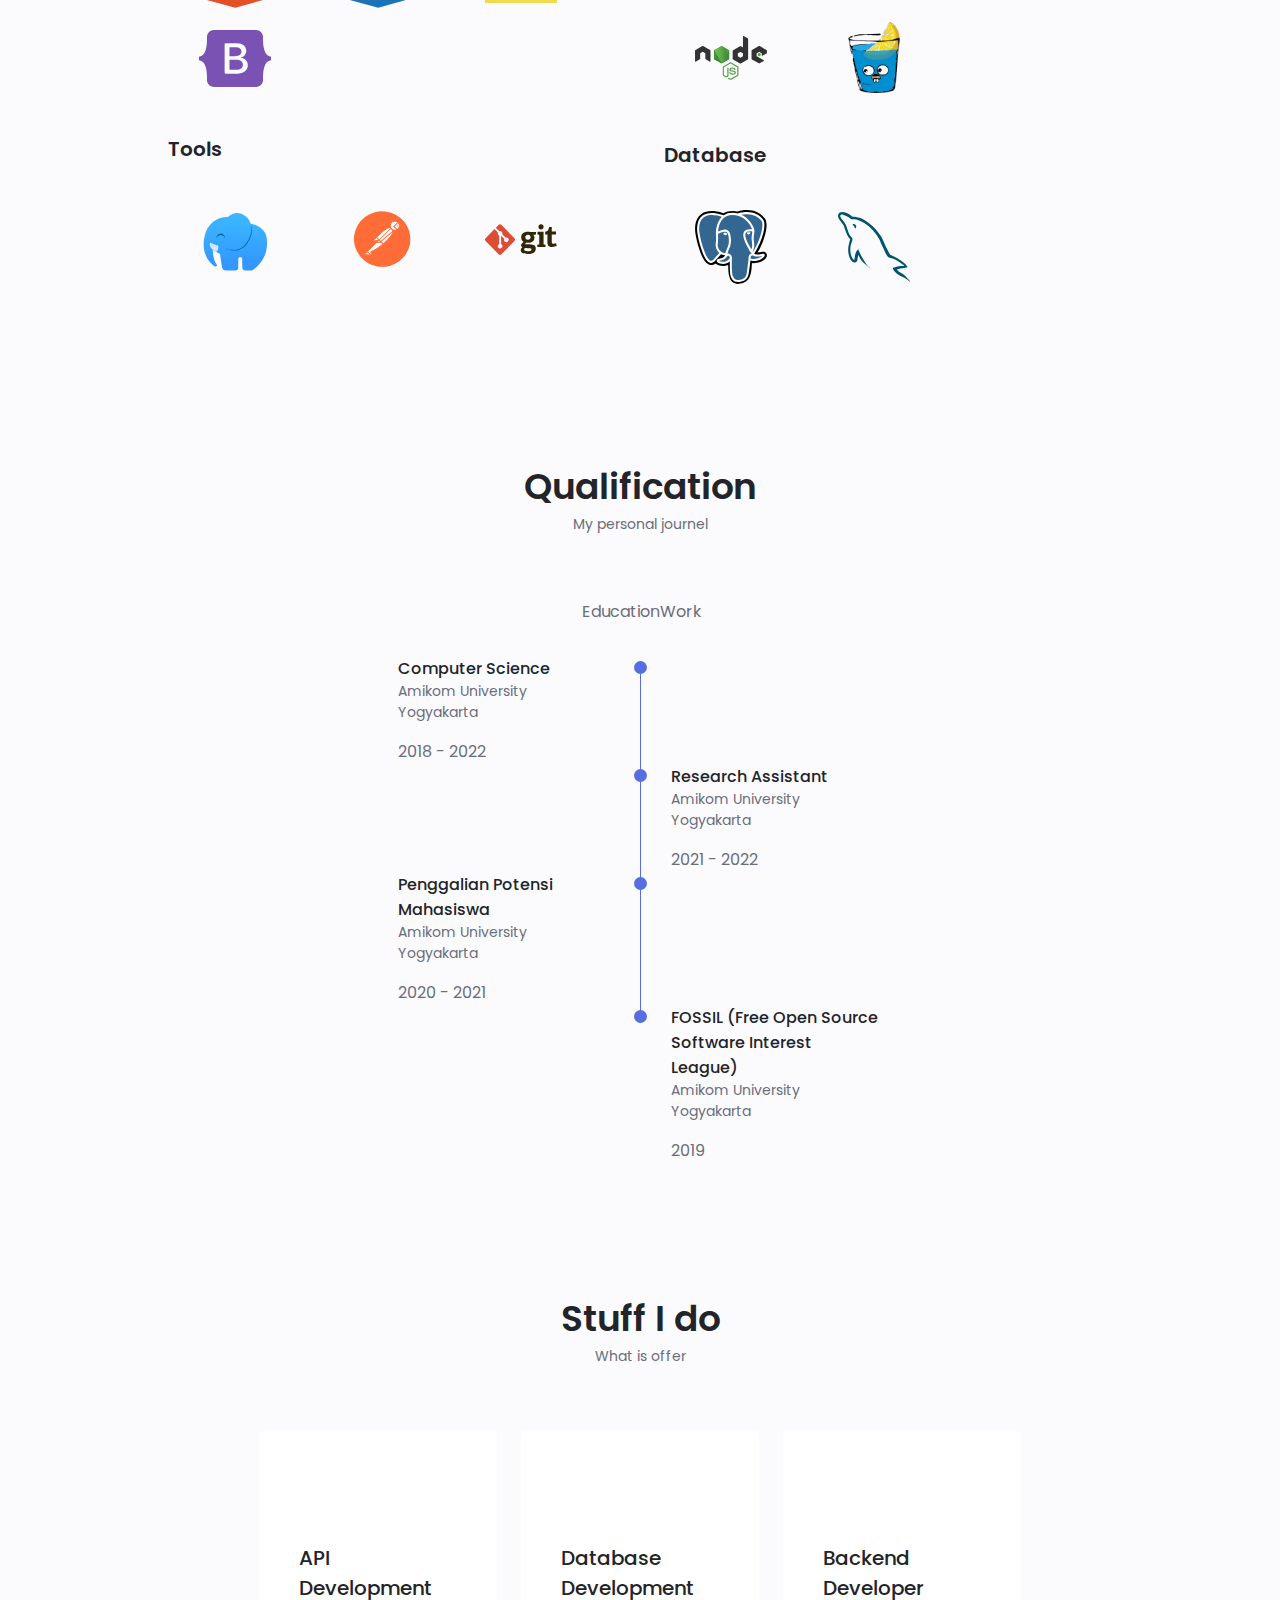
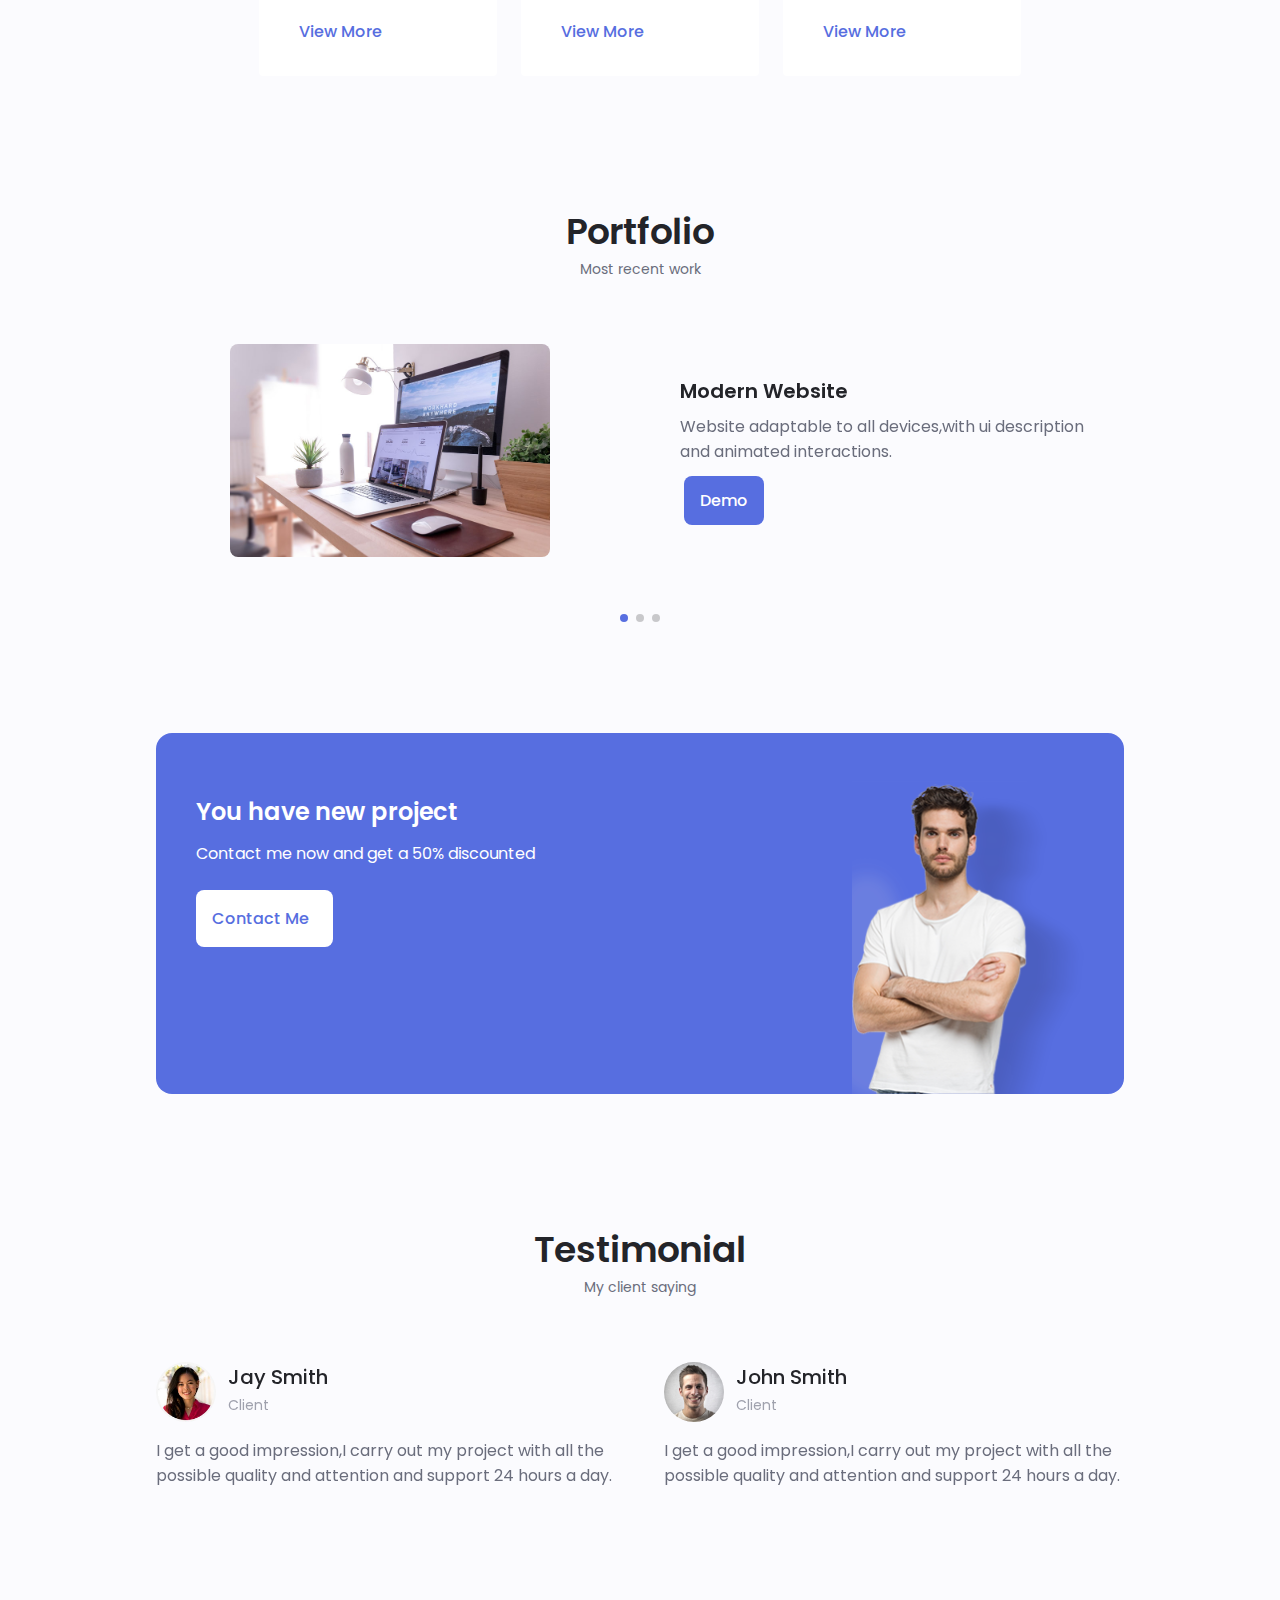
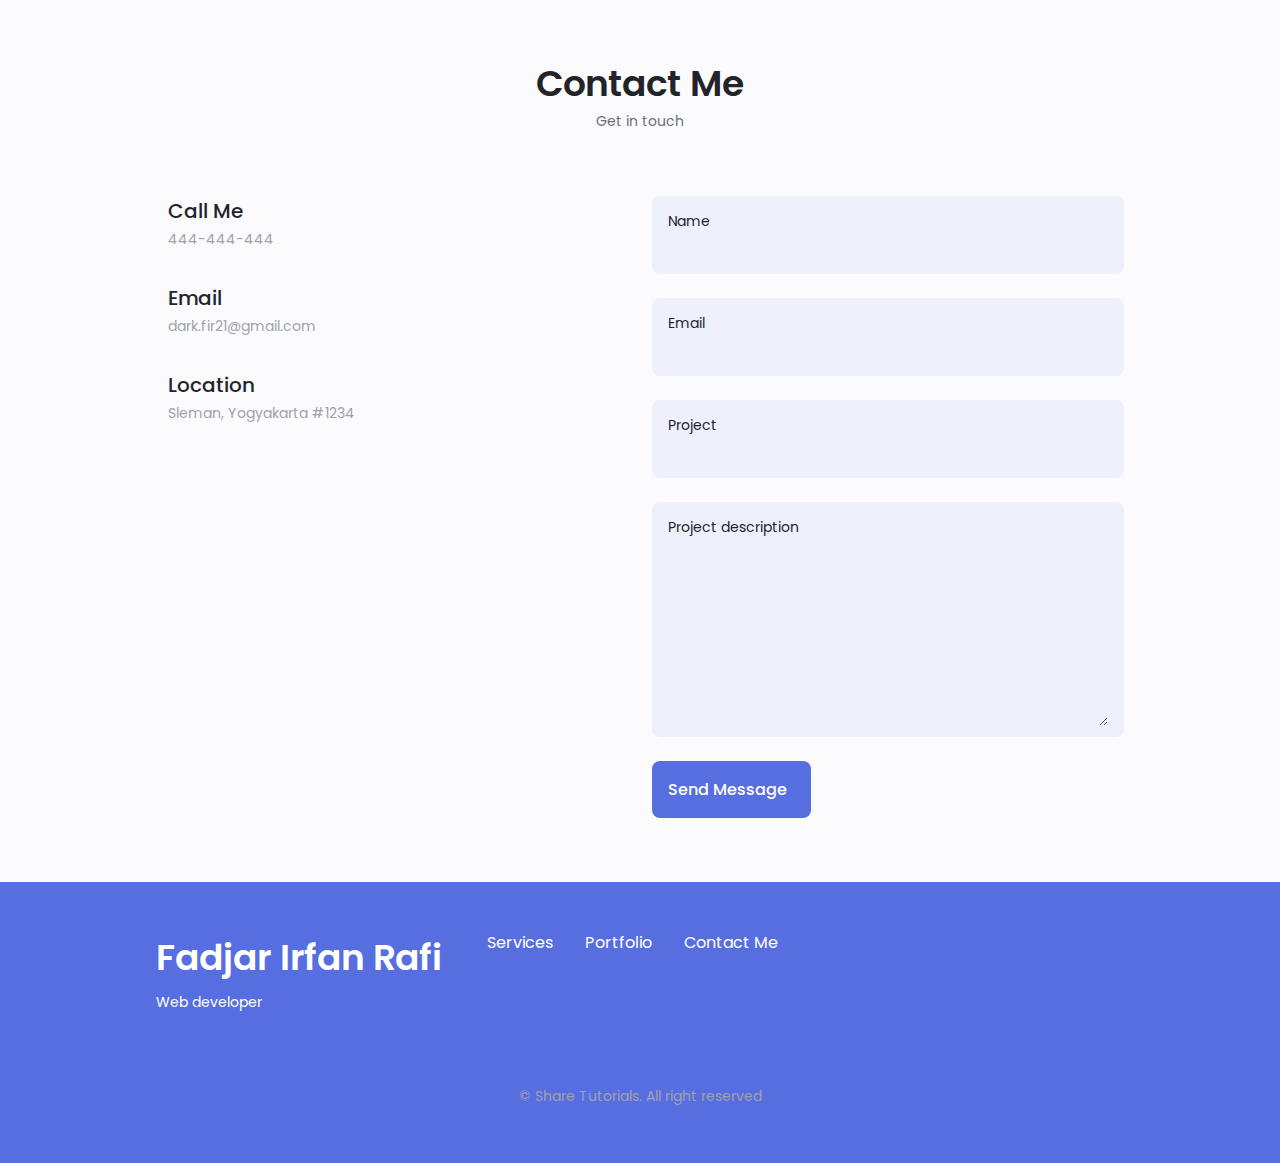
==== commit 9dec5455: "add services description" ====
--- a/index.html
+++ b/index.html
@@ -75,7 +75,7 @@
 
                 <div class="home_data">
                     <h1 class="home_title">Hi 🖐, I'am Fadjar </h1>
-                    <h3 class="home_subtitle">Web developer</h3>
+                    <h3 class="home_subtitle">Backend Web developer</h3>
                     <p class="home_description">
                         Fresh Graduate from Computer Science at Amikom University Yogyakarta. Experience in 1 year as a
                         Backend Programmer Freelancer.
@@ -459,7 +459,7 @@
                 <div class="services_content">
                     <div>
                         <i class="uil uil-web-grid services_icon"></i>
-                        <h3 class="services_title">Ui/Ux <br> Designer</h3>
+                        <h3 class="services_title">API <br> Development</h3>
                     </div>
                     <span class="button button--flex button--small button--link services_button">
                         View More
@@ -468,25 +468,26 @@
 
                     <div class="services_modal ">
                         <div class="services_modal-content">
-                            <h4 class="services_modal-title">UI/UX <br> Designer</h4>
+                            <h4 class="services_modal-title">API <br> Development</h4>
                             <i class="uil uil-times services_modal-close"></i>
 
                             <ul class="services_modal-services grid">
                                 <li class="services_modal-service">
                                     <i class="uil uil-check-circle services_modal-icon"></i>
-                                    <p>I develop the user interface</p>
-                                </li>
-                                <li class="services_modal-service">
-                                    <i class="uil uil-check-circle services_modal-icon"></i>
-                                    <p>Web page development</p>
-                                </li>
-                                <li class="services_modal-service">
-                                    <i class="uil uil-check-circle services_modal-icon"></i>
-                                    <p>I create ux element interactions</p>
-                                </li>
-                                <li class="services_modal-service">
-                                    <i class="uil uil-check-circle services_modal-icon"></i>
-                                    <p>I position your company brand.</p>
+                                    <p>Help design and develop REST APIs for ecommerce that are integrated into the
+                                        Mobile App.</p>
+                                </li>
+                                <li class="services_modal-service">
+                                    <i class="uil uil-check-circle services_modal-icon"></i>
+                                    <p>Write clean, efficient, and well-documented code.</p>
+                                </li>
+                                <li class="services_modal-service">
+                                    <i class="uil uil-check-circle services_modal-icon"></i>
+                                    <p>Test and debug APIs to ensure they meet specifications.</p>
+                                </li>
+                                <li class="services_modal-service">
+                                    <i class="uil uil-check-circle services_modal-icon"></i>
+                                    <p>Ensure that all APIs are secure and adhere to industry standards.</p>
                                 </li>
                             </ul>
                         </div>
@@ -496,7 +497,7 @@
                 <div class="services_content">
                     <div>
                         <i class="uil uil-web-grid services_icon"></i>
-                        <h3 class="services_title">Frontend <br> Developer</h3>
+                        <h3 class="services_title">Database <br> Development</h3>
                     </div>
                     <span class="button button--flex button--small button--link services_button">
                         View More
@@ -505,25 +506,21 @@
 
                     <div class="services_modal">
                         <div class="services_modal-content">
-                            <h4 class="services_modal-title">Frontend <br> Developer</h4>
+                            <h4 class="services_modal-title">Database <br> Development</h4>
                             <i class="uil uil-times services_modal-close"></i>
 
                             <ul class="services_modal-services grid">
                                 <li class="services_modal-service">
                                     <i class="uil uil-check-circle services_modal-icon"></i>
-                                    <p>I develop the user interface</p>
-                                </li>
-                                <li class="services_modal-service">
-                                    <i class="uil uil-check-circle services_modal-icon"></i>
-                                    <p>Web page development</p>
-                                </li>
-                                <li class="services_modal-service">
-                                    <i class="uil uil-check-circle services_modal-icon"></i>
-                                    <p>I create ux element interactions</p>
-                                </li>
-                                <li class="services_modal-service">
-                                    <i class="uil uil-check-circle services_modal-icon"></i>
-                                    <p>I position your company brand.</p>
+                                    <p>Design and develop databases.</p>
+                                </li>
+                                <li class="services_modal-service">
+                                    <i class="uil uil-check-circle services_modal-icon"></i>
+                                    <p>Test and debug databases to ensure they meet specifications.</p>
+                                </li>
+                                <li class="services_modal-service">
+                                    <i class="uil uil-check-circle services_modal-icon"></i>
+                                    <p>Write and maintain documentation for databases and their functions.</p>
                                 </li>
                             </ul>
                         </div>
@@ -548,19 +545,19 @@
                             <ul class="services_modal-services grid">
                                 <li class="services_modal-service">
                                     <i class="uil uil-check-circle services_modal-icon"></i>
-                                    <p>I develop the user interface</p>
-                                </li>
-                                <li class="services_modal-service">
-                                    <i class="uil uil-check-circle services_modal-icon"></i>
-                                    <p>Web page development</p>
-                                </li>
-                                <li class="services_modal-service">
-                                    <i class="uil uil-check-circle services_modal-icon"></i>
-                                    <p>I create ux element interactions</p>
-                                </li>
-                                <li class="services_modal-service">
-                                    <i class="uil uil-check-circle services_modal-icon"></i>
-                                    <p>I position your company brand.</p>
+                                    <p>Design and develop robust and scalable backend systems.</p>
+                                </li>
+                                <li class="services_modal-service">
+                                    <i class="uil uil-check-circle services_modal-icon"></i>
+                                    <p>Test and debug backend systems to ensure they meet specifications.</p>
+                                </li>
+                                <li class="services_modal-service">
+                                    <i class="uil uil-check-circle services_modal-icon"></i>
+                                    <p>Write clean, efficient, and well-documented code.</p>
+                                </li>
+                                <li class="services_modal-service">
+                                    <i class="uil uil-check-circle services_modal-icon"></i>
+                                    <p>Write and maintain documentation for backend systems and their functions.</p>
                                 </li>
                             </ul>
                         </div>
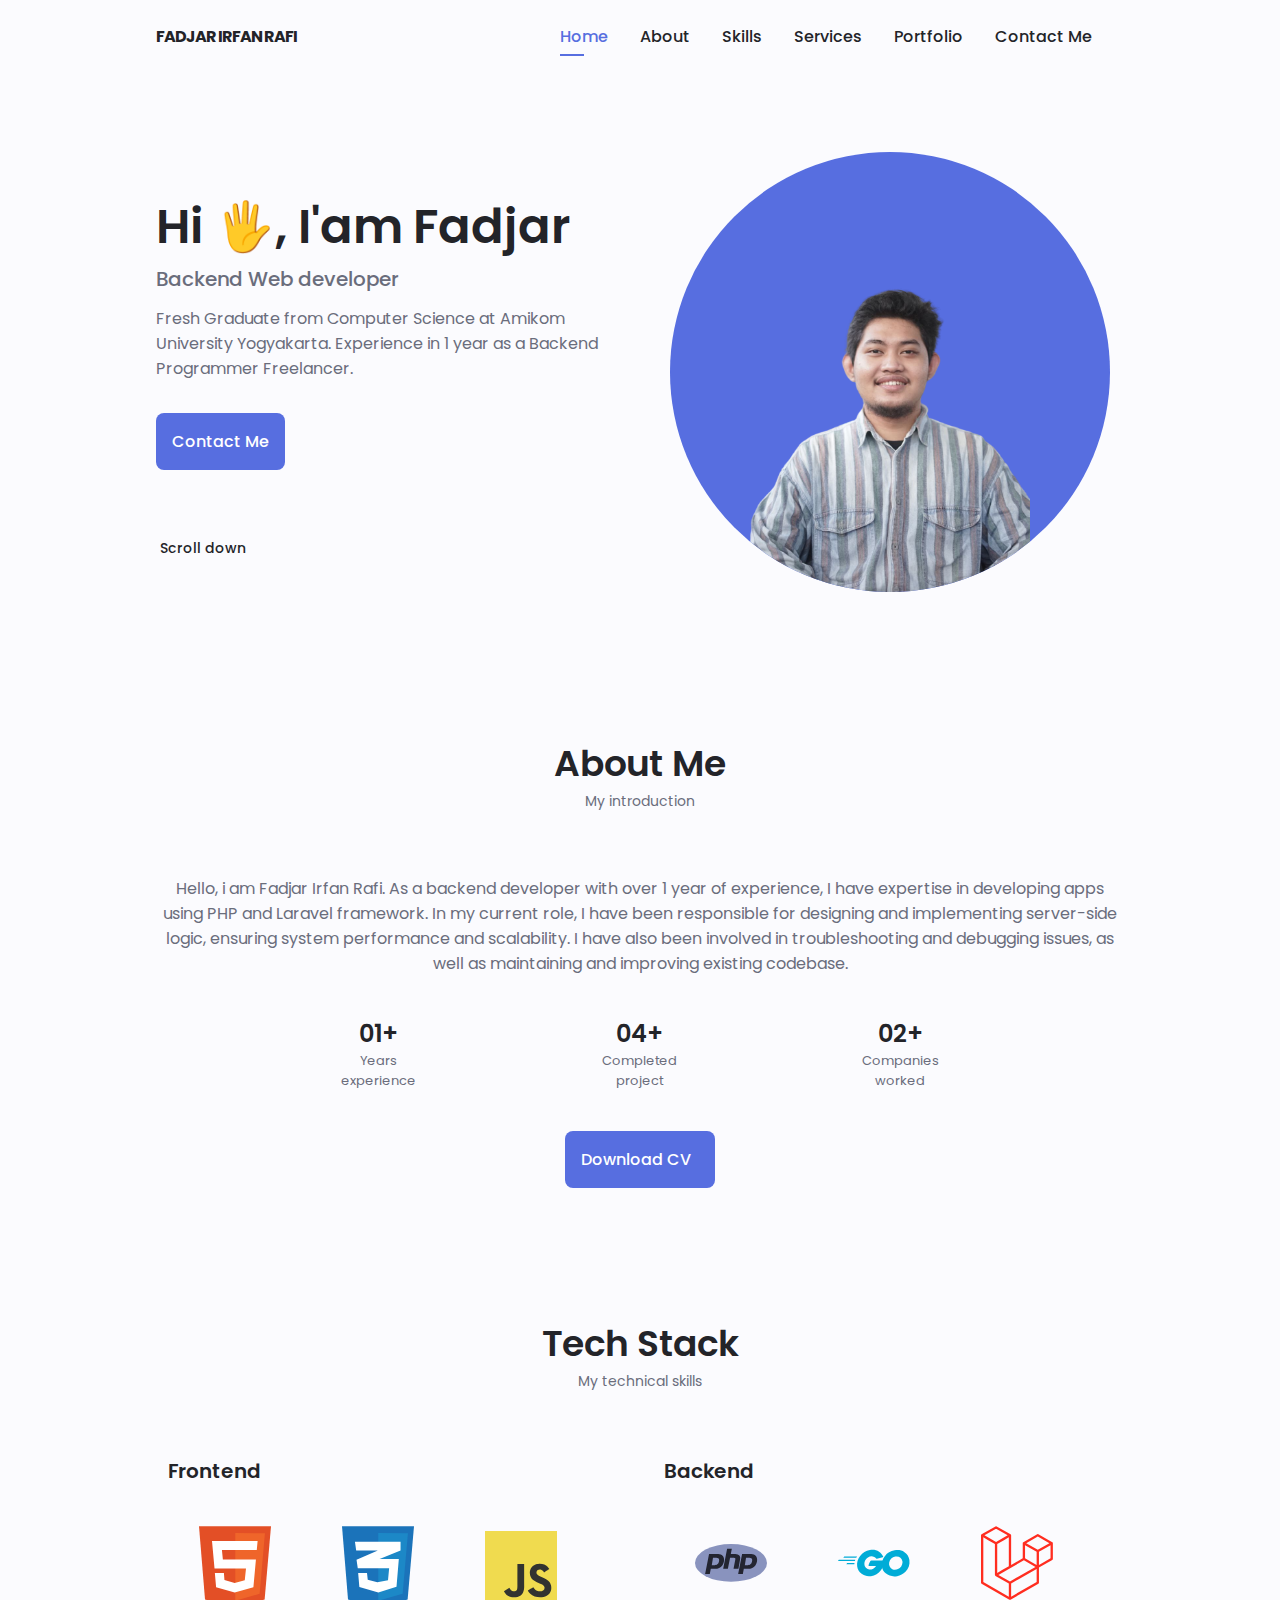
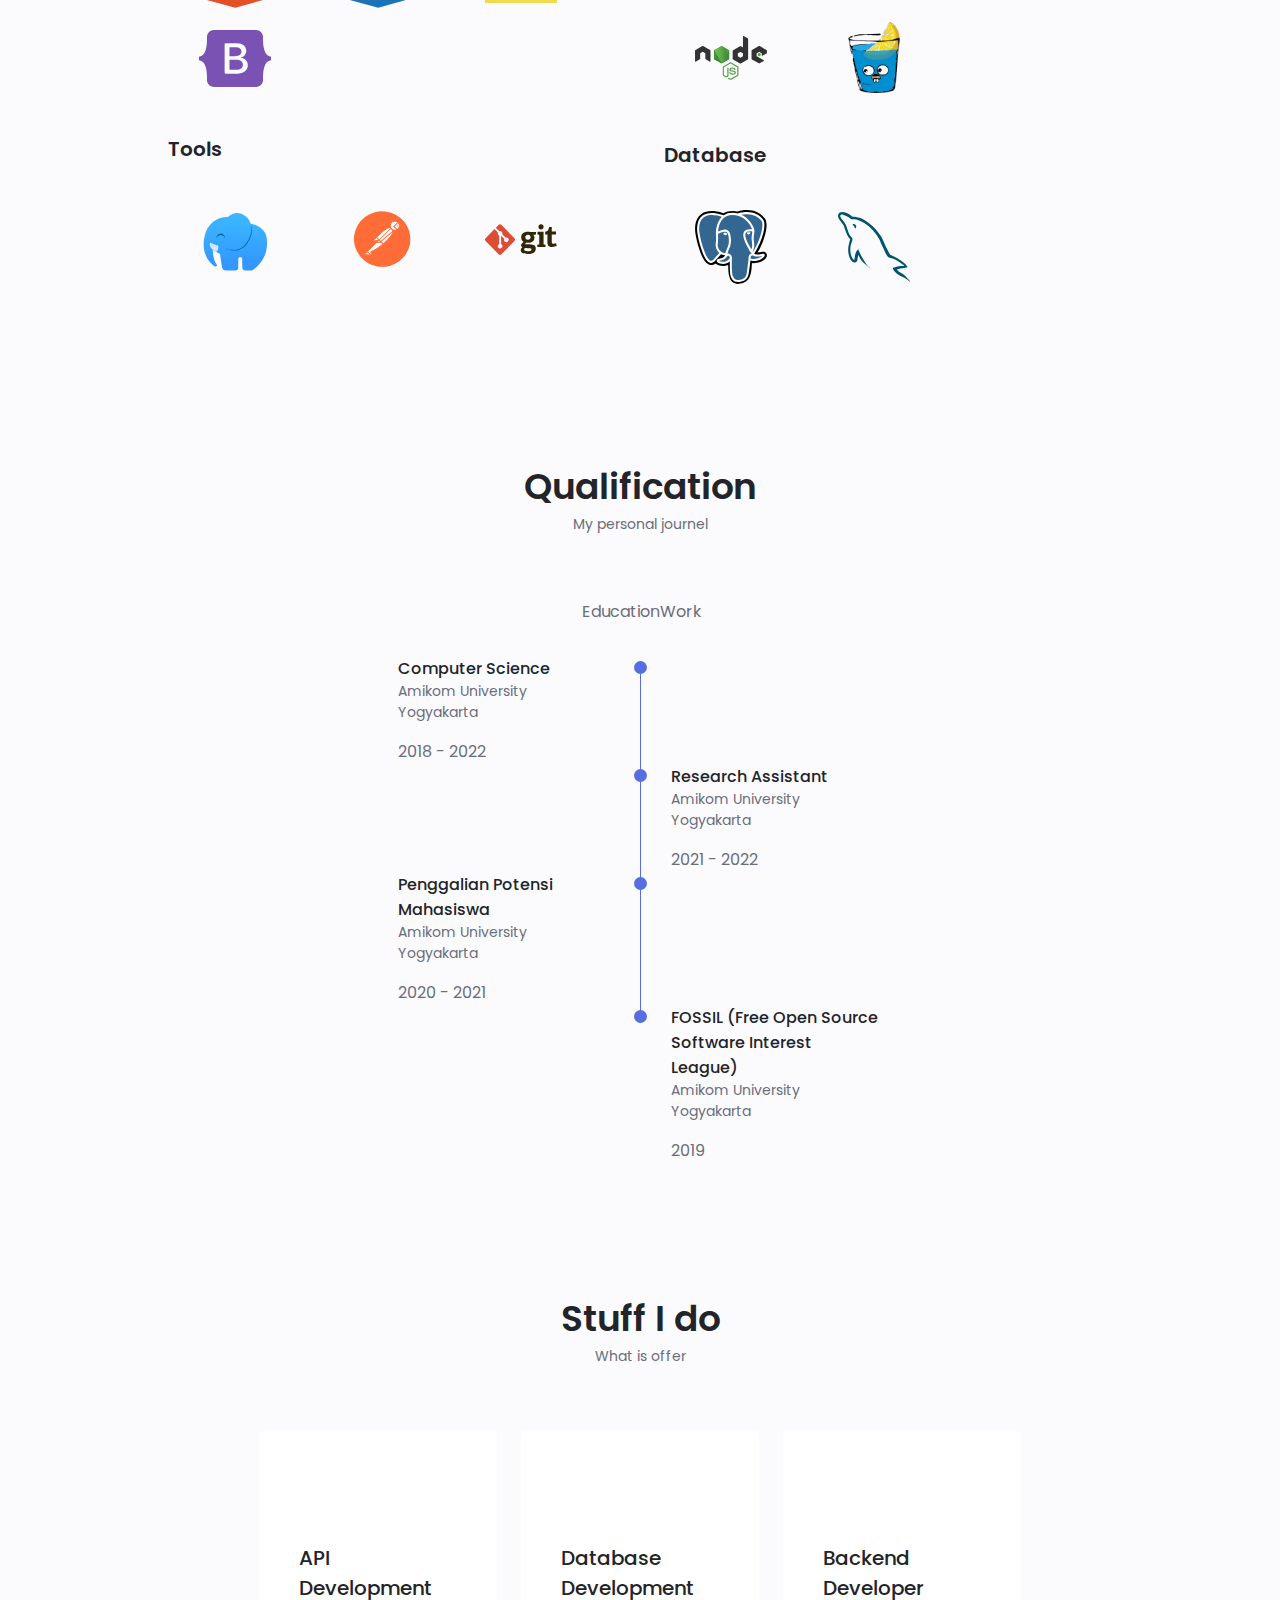
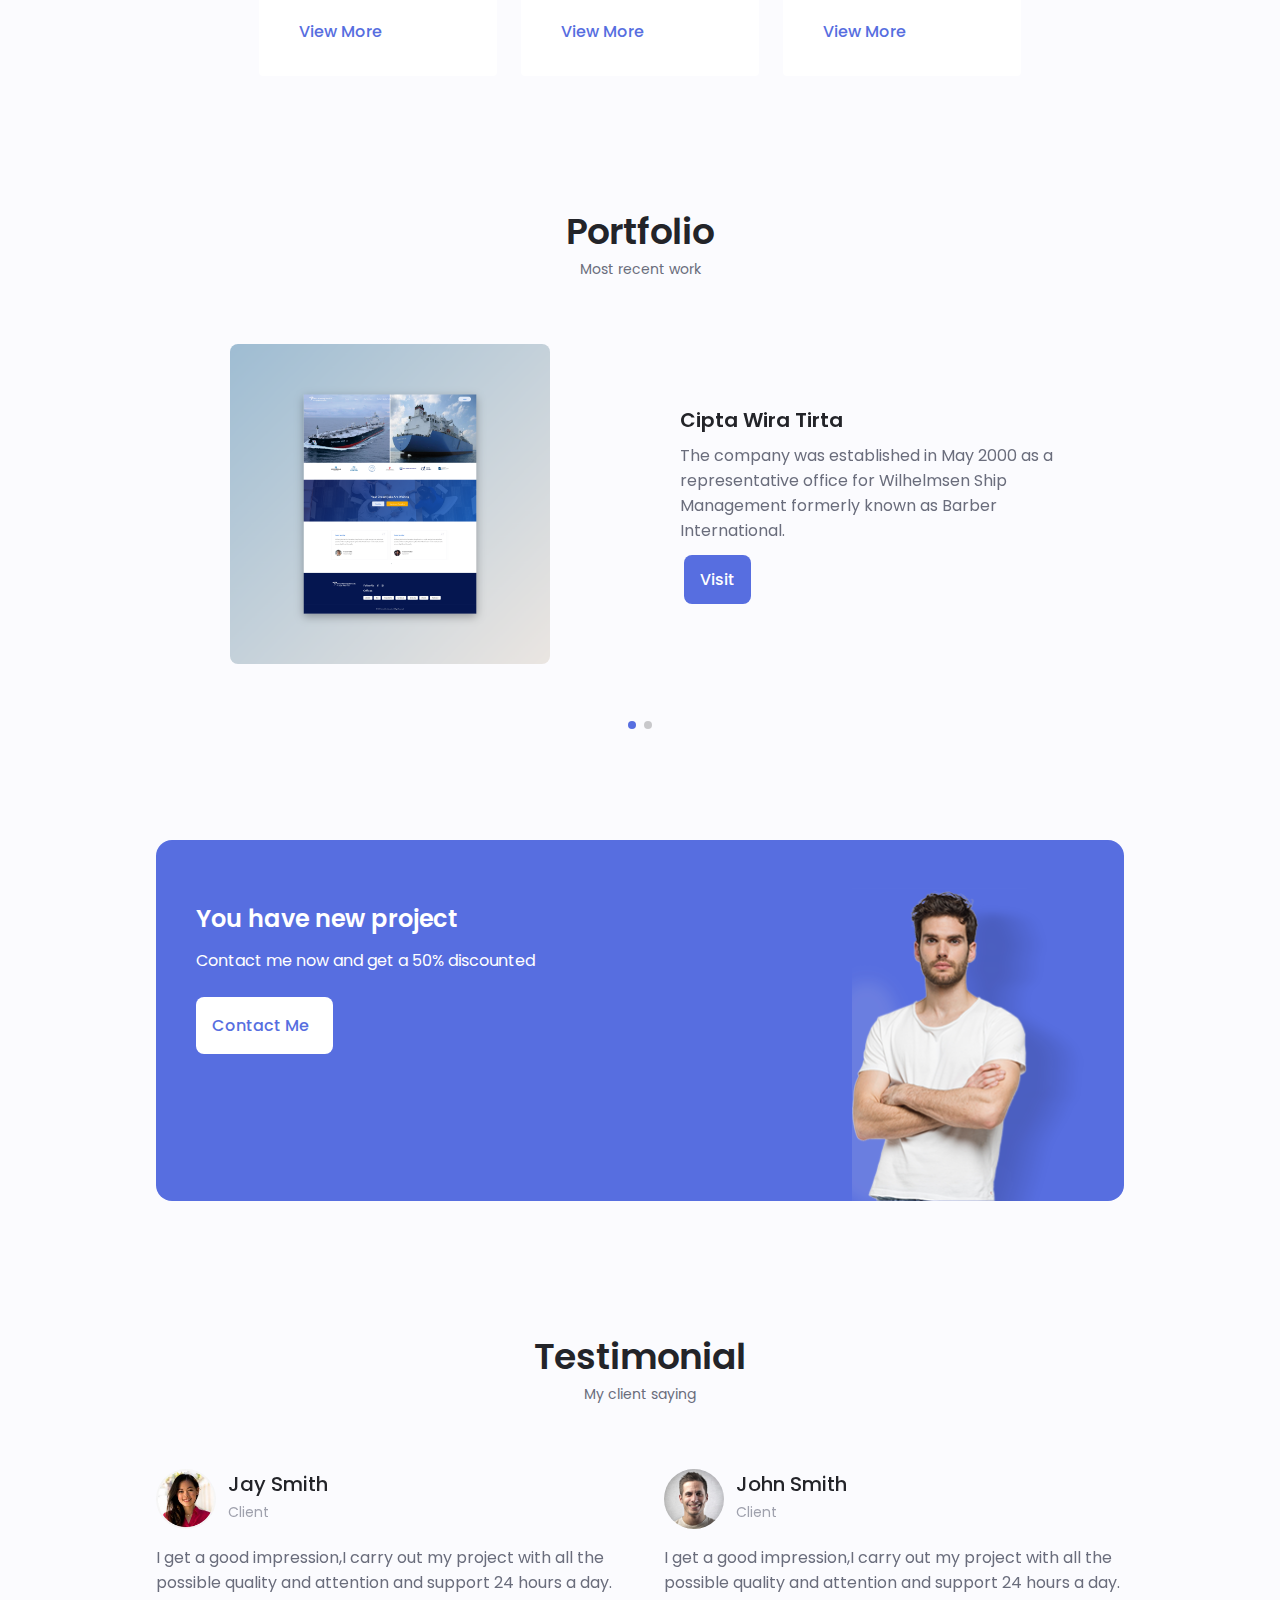
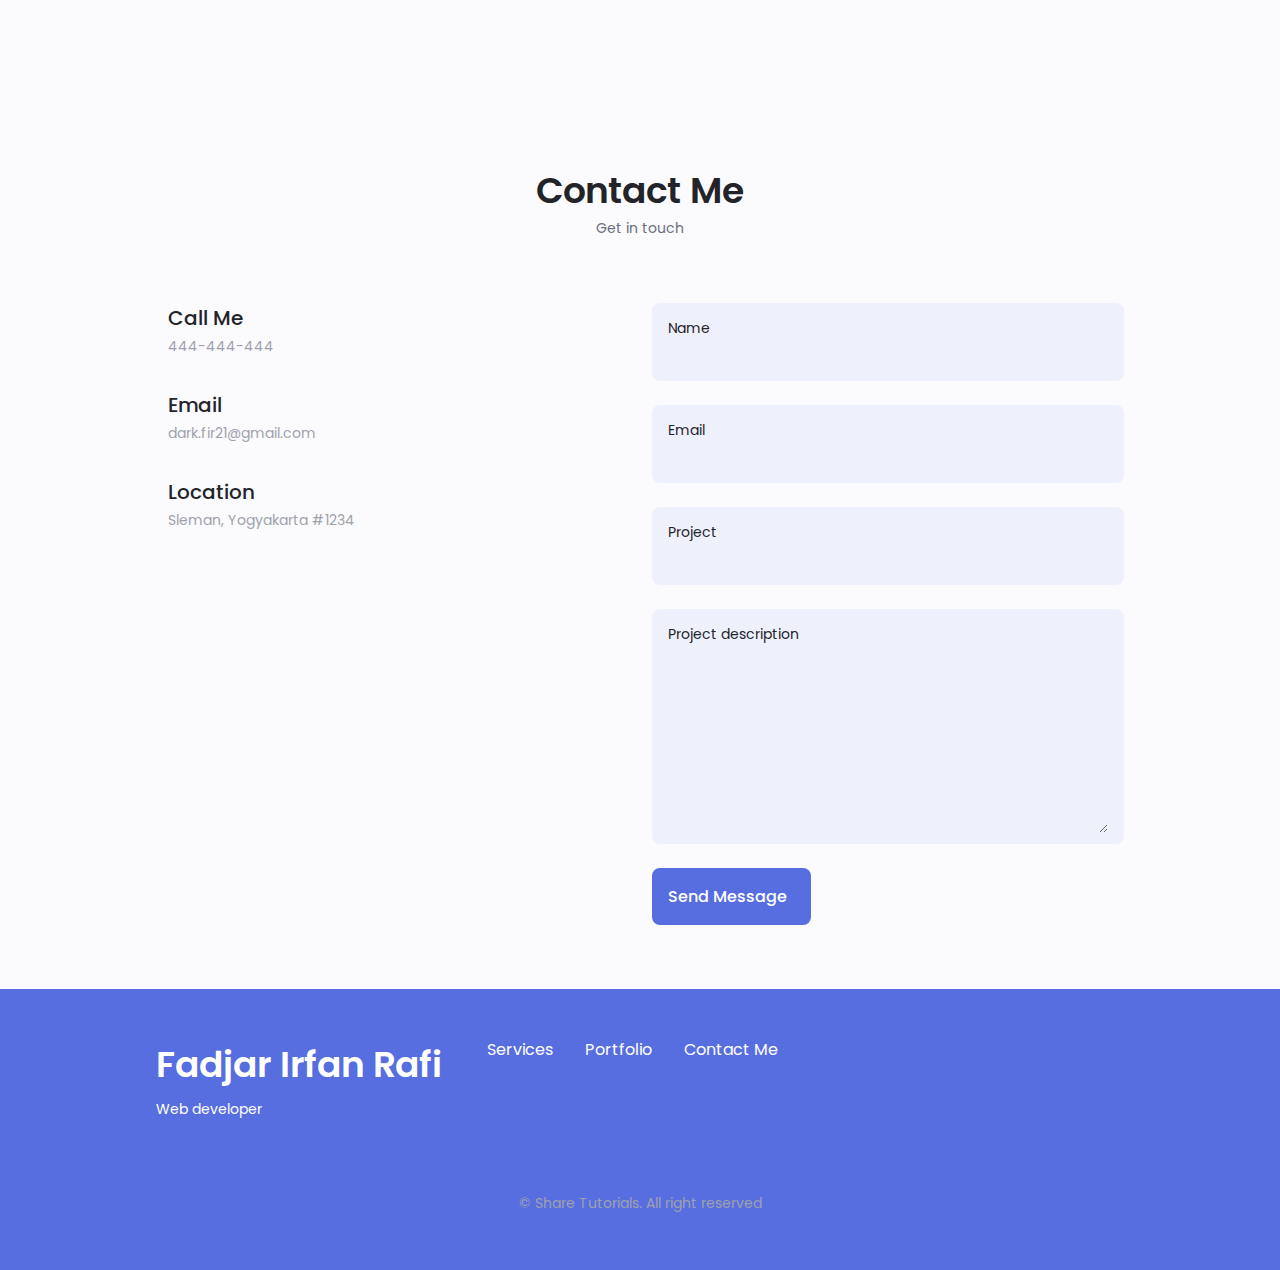
==== commit edbda26f: "add portofolio content" ====
--- a/index.html
+++ b/index.html
@@ -576,37 +576,39 @@
                 <div class="swiper-wrapper">
                     <!--============ PORTFOLIO 1 ==============-->
                     <div class="portfolio_content grid swiper-slide">
-                        <img src="assets/img/portfolio1.jpeg" alt="" class="portfolio_img">
+                        <img src="assets/img/ciptawiratirta.png" alt="" class="portfolio_img">
 
                         <div class="portfolio_data">
-                            <h3 class="portfolio_title">Modern Website</h3>
+                            <h3 class="portfolio_title">Cipta Wira Tirta</h3>
                             <p class="portfolio_description">
-                                Website adaptable to all devices,with ui description
-                                and animated interactions.
+                                The company was established in May 2000 as a representative office for Wilhelmsen Ship
+                                Management formerly known as Barber International.
                             </p>
-                            <a href="#" class="button button--flex button--small portfolio_button">
-                                Demo
+                            <a href="https://ciptawiratirta.com/"
+                                class="button button--flex button--small portfolio_button">
+                                Visit
                                 <i class="uil uil-arrow-right button__icon"></i>
                             </a>
                         </div>
                     </div>
                     <!--============ PORTFOLIO 2 ==============-->
                     <div class="portfolio_content grid swiper-slide">
-                        <img src="assets/img/portfolio2.jpeg" alt="" class="portfolio_img">
+                        <img src="assets/img/kardusinfo.png" alt="" class="portfolio_img">
 
                         <div class="portfolio_data">
-                            <h3 class="portfolio_title">POS App</h3>
+                            <h3 class="portfolio_title">Kardusinfo</h3>
                             <p class="portfolio_description">
-                                POS App description
+                                Digital agency based on Yogyakarta
                             </p>
-                            <a href="#" class="button button--flex button--small portfolio_button">
-                                Demo
+                            <a href="https://kardusinfo.com/"
+                                class="button button--flex button--small portfolio_button">
+                                Visit
                                 <i class="uil uil-arrow-right button__icon"></i>
                             </a>
                         </div>
                     </div>
                     <!--============ PORTFOLIO 3 ==============-->
-                    <div class="portfolio_content grid swiper-slide">
+                    <!-- <div class="portfolio_content grid swiper-slide">
                         <img src="assets/img/portfolio3.jpeg" alt="" class="portfolio_img">
 
                         <div class="portfolio_data">
@@ -620,7 +622,7 @@
                                 <i class="uil uil-arrow-right button__icon"></i>
                             </a>
                         </div>
-                    </div>
+                    </div> -->
                 </div>
 
                 <!--Add Arrow-->
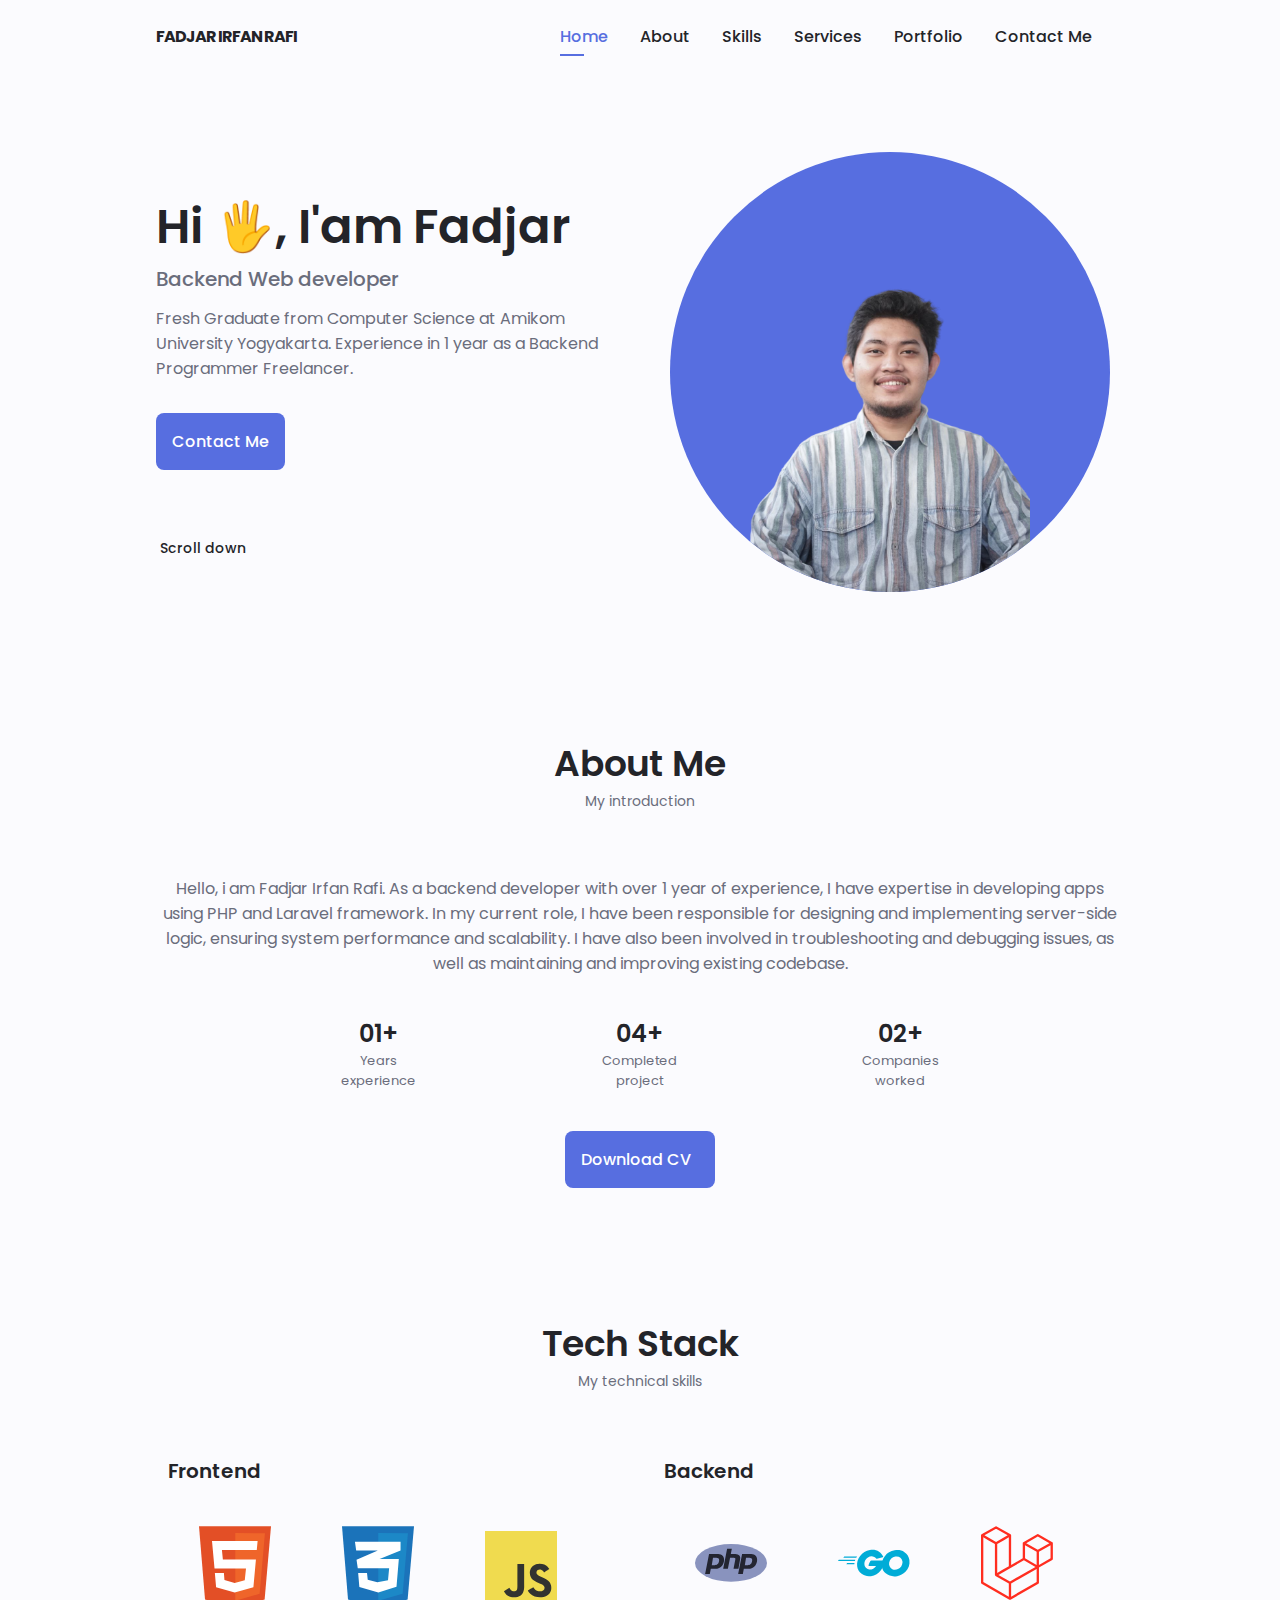
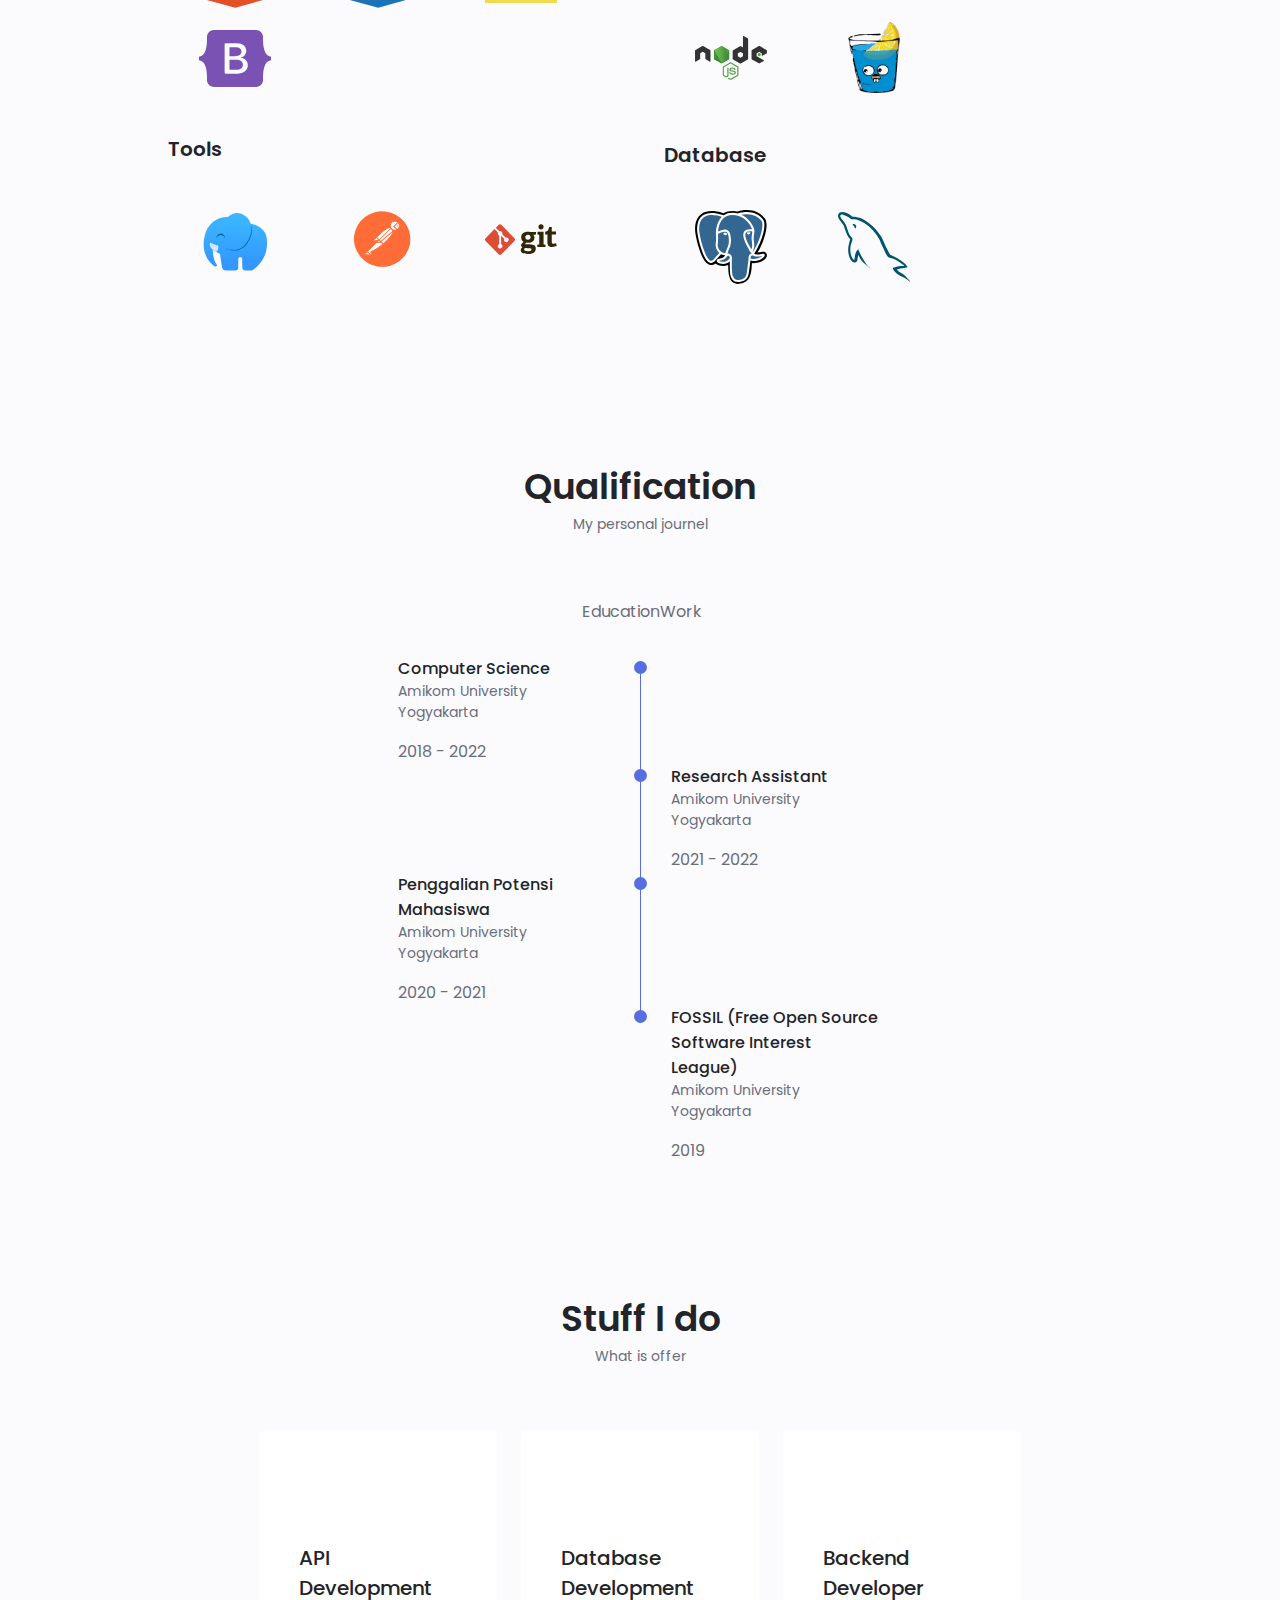
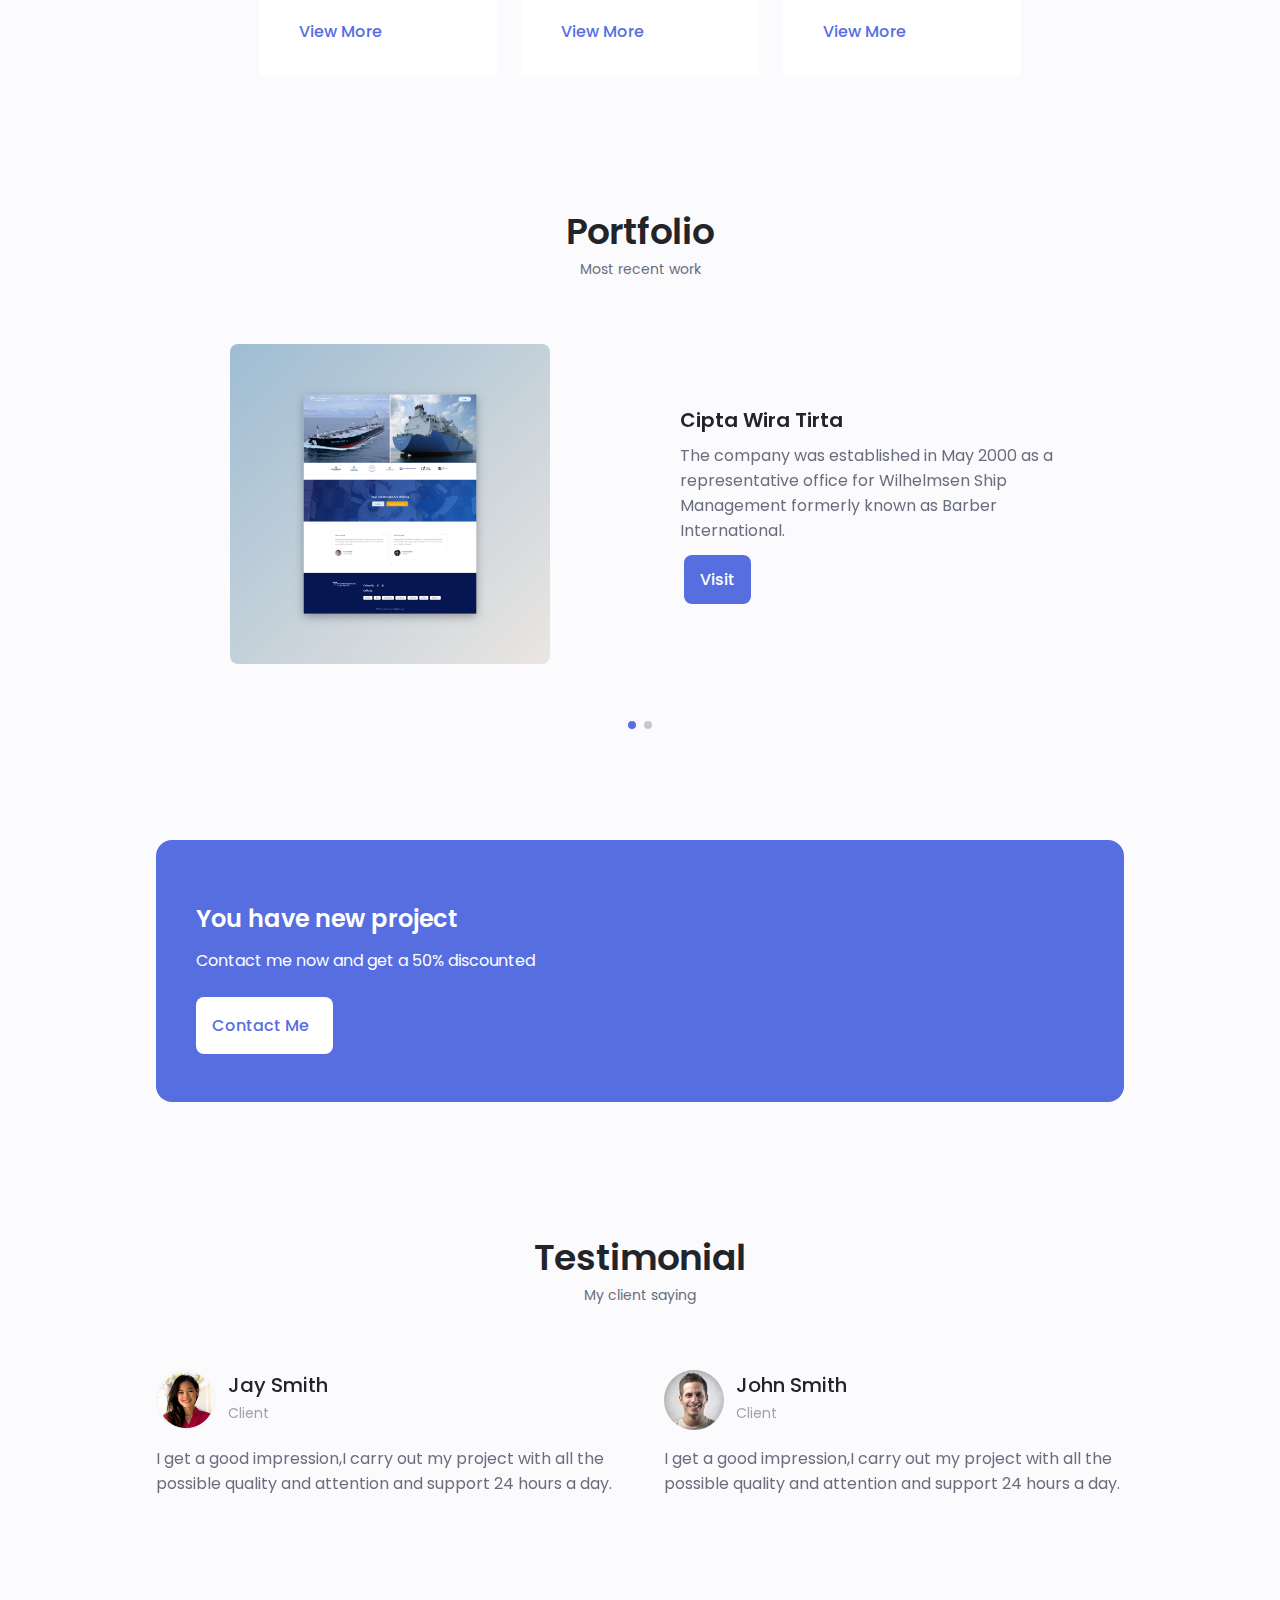
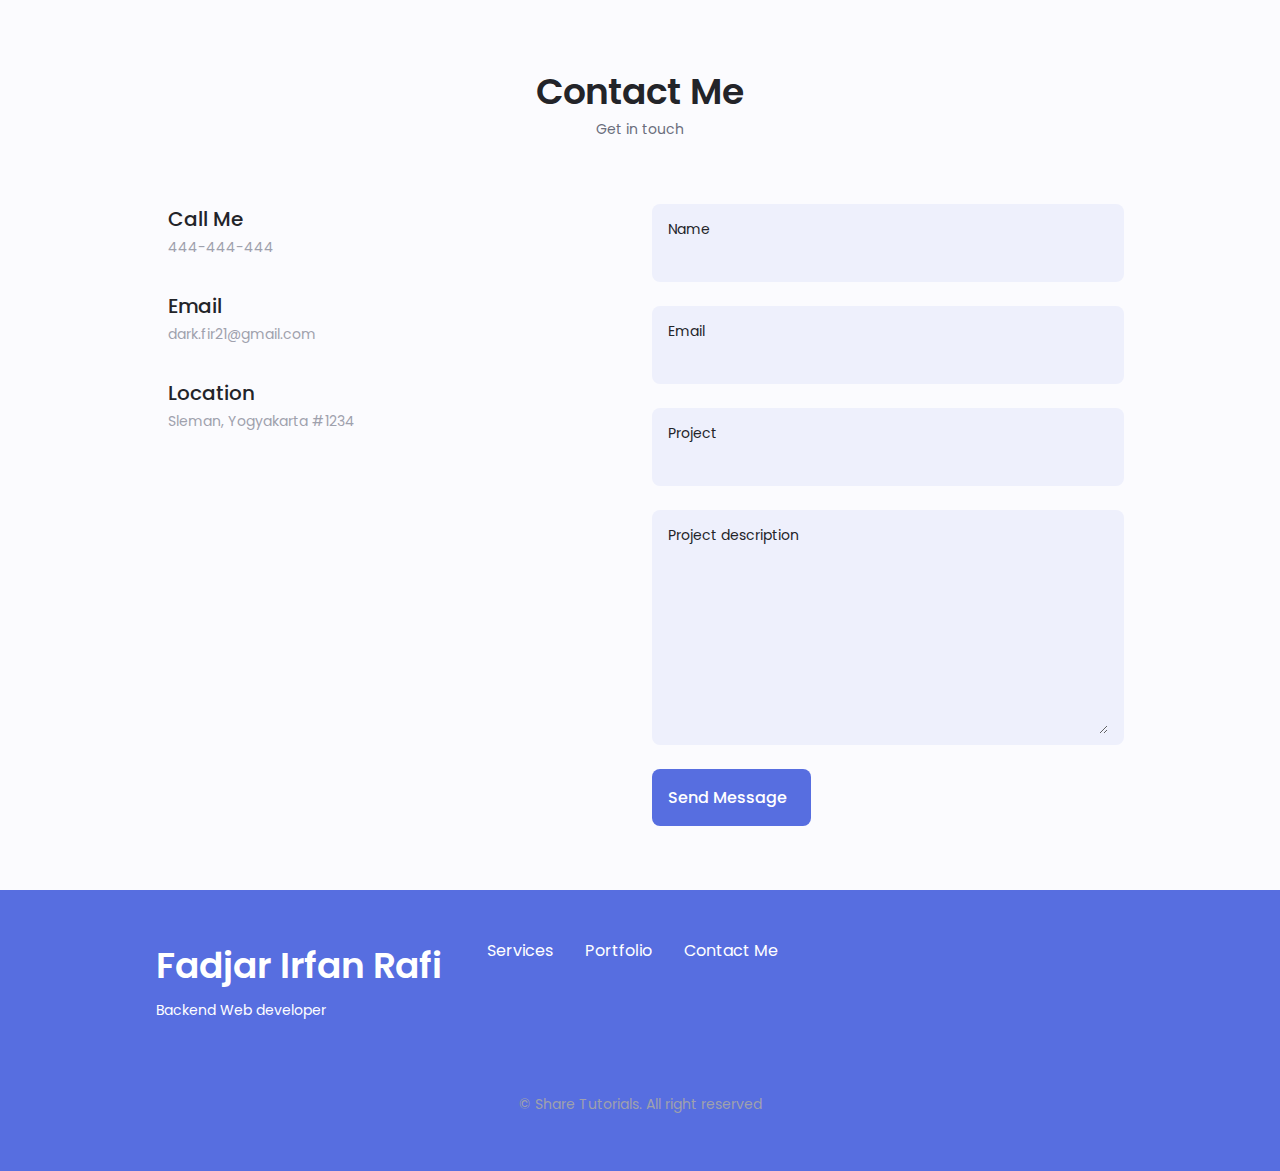
==== commit 6c1b80a8: "remove img in project in mind" ====
--- a/index.html
+++ b/index.html
@@ -650,7 +650,7 @@
                         </a>
                     </div>
 
-                    <img src="assets/img/home.png" alt="" class="project_img">
+                    <!-- <img src="assets/img/home.png" alt="" class="project_img"> -->
                 </div>
             </div>
         </section>
@@ -813,7 +813,7 @@
             <div class="footer_container container grid">
                 <div>
                     <h1 class="footer_title">Fadjar Irfan Rafi</h1>
-                    <span class="footer_subtitle">Web developer</span>
+                    <span class="footer_subtitle">Backend Web developer</span>
                 </div>
                 <ul class="footer_links">
                     <li>
--- a/assets/css/styles.css
+++ b/assets/css/styles.css
@@ -1402,7 +1402,7 @@
   .project_container{
     background-color: var(--first-color-second);
     border-radius: 1rem;
-    padding: 3rem 2.5rem 0;
+    padding: 3rem 2.5rem 3rem;
     grid-template-columns: 1fr max-content;
     column-gap: 3rem;
   }
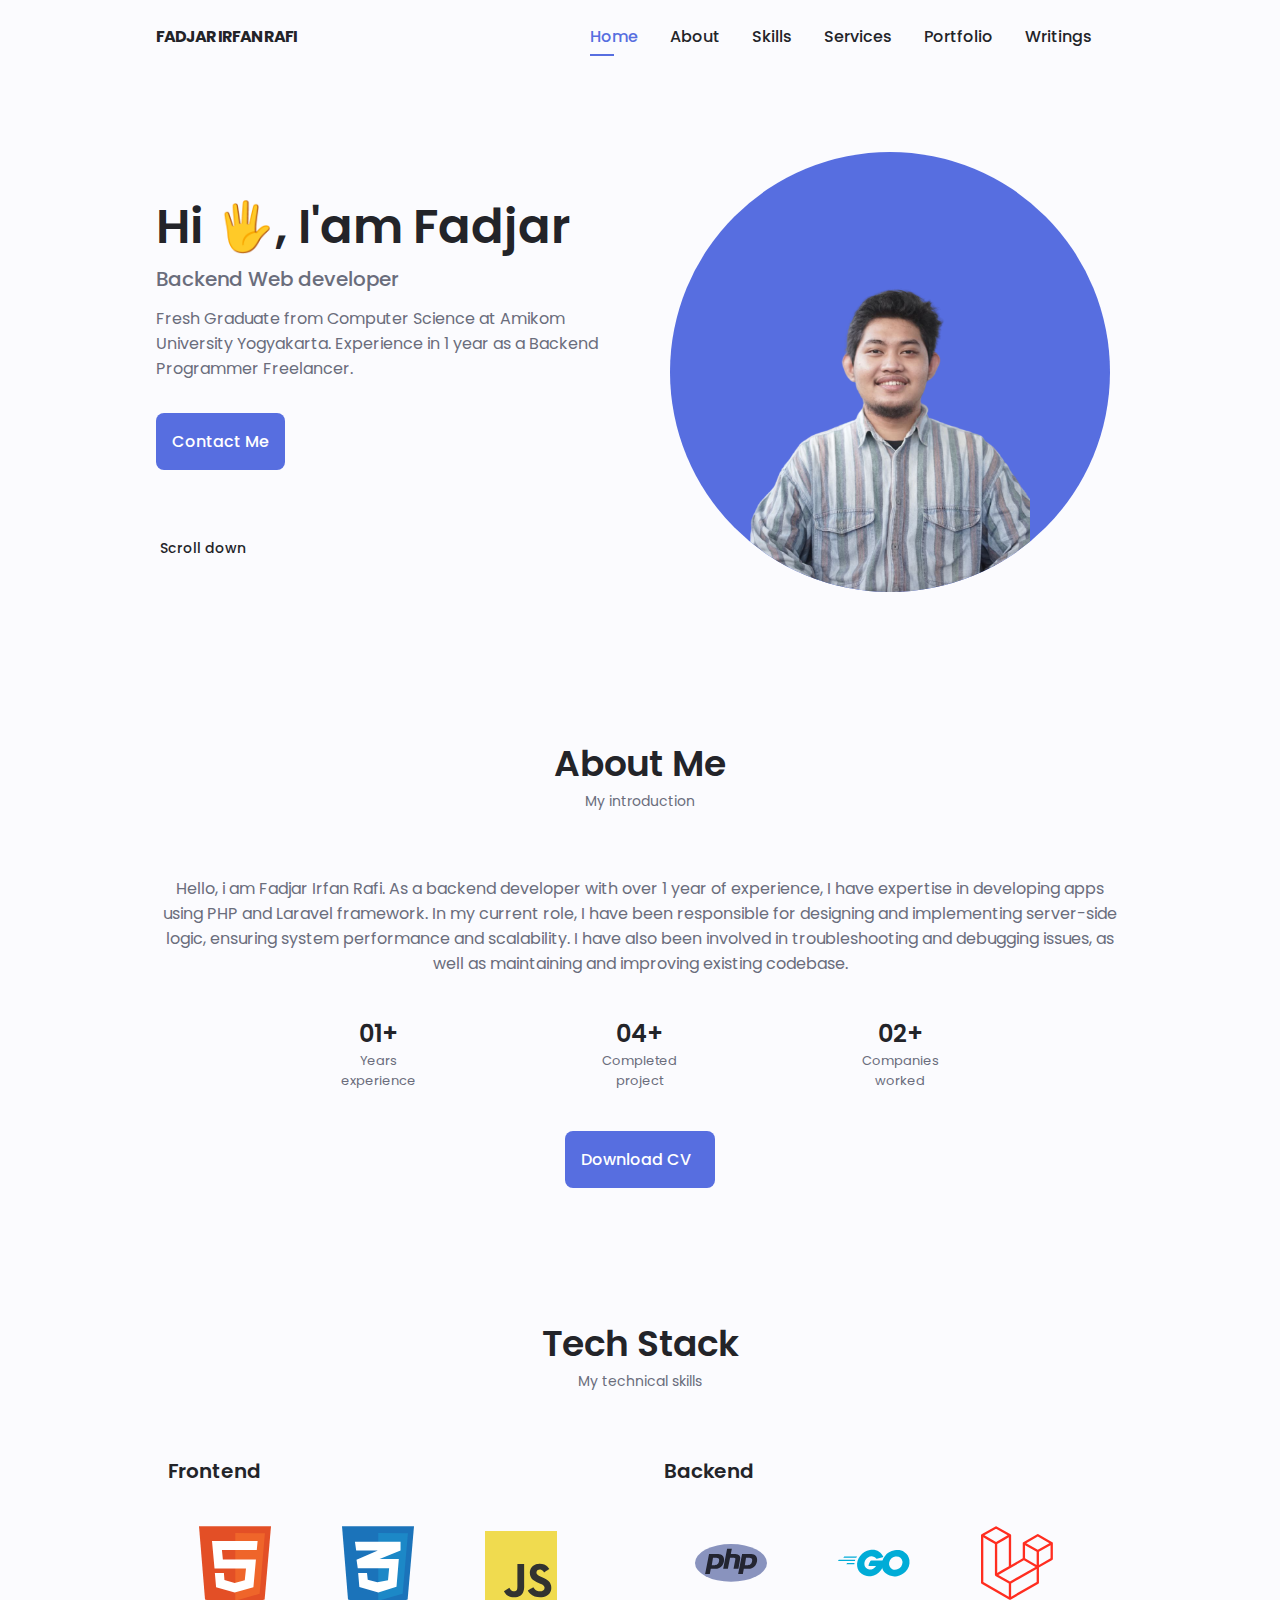
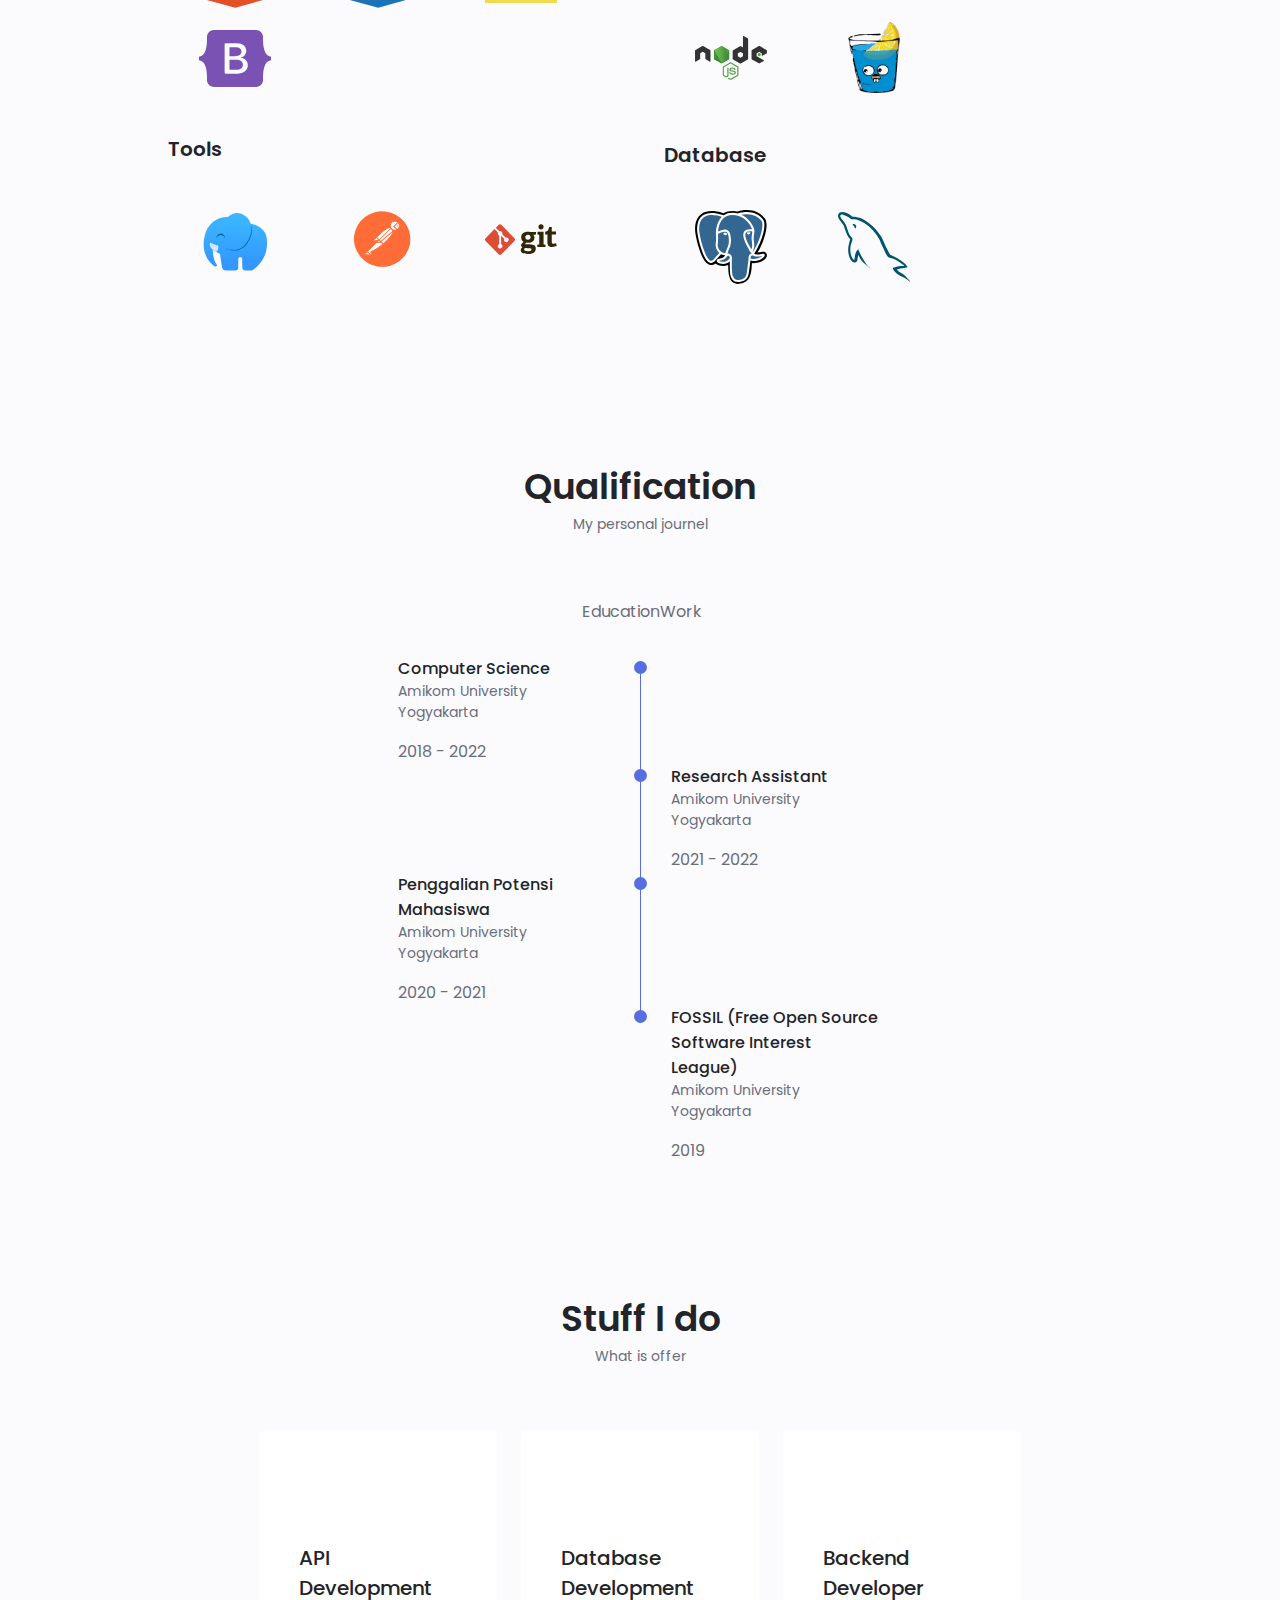
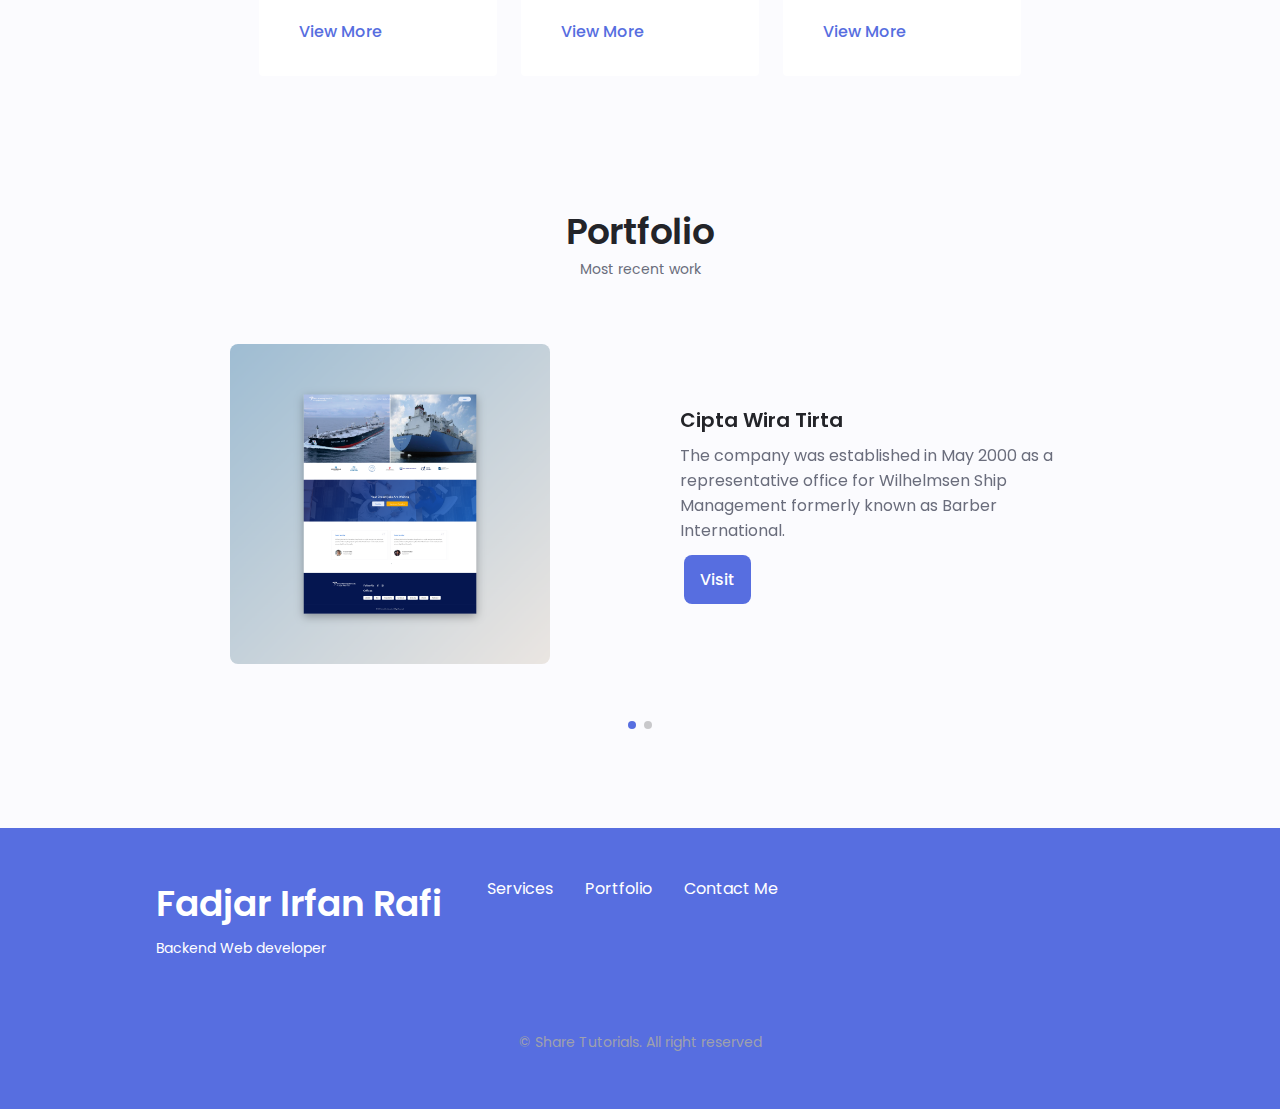
==== commit c43b17d1: "add blog.html" ====
--- a/index.html
+++ b/index.html
@@ -44,7 +44,7 @@
                         <a href="#portfolio" class="nav_link">Portfolio</a>
                     </li>
                     <li class="nav-item">
-                        <a href="#contact" class="nav_link">Contact Me</a>
+                        <a href="#contact" class="nav_link">Writings</a>
                     </li>
                 </ul>
 
@@ -90,7 +90,7 @@
                         <i class="uil uil-arrow-down home_scroll-arrow"></i>
                     </div>
                     <div class="home_social">
-                        <span class="home_social-follow">Follow Me</span>
+                        <p class="home_social-follow">Follow Me</p>
                         <div class="home_social-links">
                             <a href="https://www.linkedin.com" target="_blank" rel=”noopener noreferrer”
                                 class="home_social-icon">
@@ -116,6 +116,10 @@
                         </div>
                         <div class="home_social1">
                             <div class="home_social-link">
+                                <a href="mailto:dark.fir21@gmail.com" target="_blank" rel="noopener noreferrer"
+                                    class="home_social-icon">
+                                    <i class="uil uil-mailbox"></i>
+                                </a>
                                 <a href="https://www.linkedin.com/in/fadjar-irfan-rafi/" target="_blank"
                                     rel="noopener noreferrer" class="home_social-icon">
                                     <i class="uil uil-linkedin-alt"></i>
@@ -635,10 +639,15 @@
                 <!--Add Pagination-->
                 <div class="swiper-pagination"></div>
             </div>
+            <br>
+            <br>
+            <br>
+            <br>
+
         </section>
 
         <!--==================== PROJECT IN MIND ====================-->
-        <section class="project section">
+        <!-- <section class="project section">
             <div class="project_bg">
                 <div class="project_container container grid">
                     <div class="project_data">
@@ -650,19 +659,19 @@
                         </a>
                     </div>
 
-                    <!-- <img src="assets/img/home.png" alt="" class="project_img"> -->
-                </div>
-            </div>
-        </section>
-
-        <!--==================== TESTIMONIAL ====================-->
+                    <img src="assets/img/home.png" alt="" class="project_img">
+                </div>
+            </div>
+        </section> -->
+
+        <!-- ==================== TESTIMONIAL ====================
         <section class="testimonial section">
             <h2 class="section__title">Testimonial</h2>
             <span class="section__subtitle">My client saying</span>
 
             <div class="testimonial_container container swiper-container">
                 <div class="swiper-wrapper">
-                    <!--========= TESTIMONIAL 1 ==========-->
+                    ========= TESTIMONIAL 1 ==========
                     <div class="testimonial_content swiper-slide">
                         <div class="testimonial_data">
                             <div class="testimonial_header">
@@ -687,7 +696,7 @@
                             quality and attention and support 24 hours a day.
                         </p>
                     </div>
-                    <!--========= TESTIMONIAL 2 ==========-->
+                    ========= TESTIMONIAL 2 ==========
                     <div class="testimonial_content swiper-slide">
                         <div class="testimonial_data">
                             <div class="testimonial_header">
@@ -712,7 +721,7 @@
                             quality and attention and support 24 hours a day.
                         </p>
                     </div>
-                    <!--========= TESTIMONIAL 3 ==========-->
+                    ========= TESTIMONIAL 3 ==========
                     <div class="testimonial_content swiper-slide">
                         <div class="testimonial_data">
                             <div class="testimonial_header">
@@ -739,13 +748,13 @@
                     </div>
 
                 </div>
-                <!--Add Pagination-->
+                Add Pagination
                 <div class="swiper-pagination swiper-pagination-testimonial"></div>
             </div>
-        </section>
+        </section> -->
 
         <!--==================== CONTACT ME ====================-->
-        <section class="contact section" id="contact">
+        <!-- <section class="contact section" id="contact">
             <h2 class="section__title">Contact Me</h2>
             <span class="section__subtitle">Get in touch</span>
 
@@ -804,7 +813,7 @@
                     </div>
                 </form>
             </div>
-        </section>
+        </section> -->
     </main>
 
     <!--==================== FOOTER ====================-->
@@ -826,17 +835,20 @@
                         <a href="#contact" class="footer_link">Contact Me</a>
                     </li>
                 </ul>
-                <div class="footer_socails">
-                    <a href="https://www.linkedin.com" target="_blank" rel=”noopener noreferrer”
-                        class="home_social-icon">
-                        <i class="uil uil-linkedin-alt"></i>
+                <div class="footer_social">
+                    <a href="mailto:dark.fir21@gmail.com" target="_blank" rel="noopener noreferrer"
+                        class="footer_social">
+                        <i class="uil uil-mailbox"></i>
                     </a>
-                    <a href="https://www.dribbble.com" target="_blank" rel=”noopener noreferrer”
-                        class="home_social-icon">
-                        <i class="uil uil-dribbble"></i>
+                    <a href="https://www.linkedin.com" target="_blank" rel=”noopener noreferrer” class="footer_social">
+                        <i class="uil uil-linkedin"></i>
                     </a>
-                    <a href="https://www.github.com" target="_blank" rel=”noopener noreferrer” class="home_social-icon">
+                    <a href="https://github.com/fadjarrafi" target="_blank" rel=”noopener noreferrer”
+                        class="footer_social">
                         <i class="uil uil-github-alt"></i>
+                    </a>
+                    <a href="https://www.github.com" target="_blank" rel=”noopener noreferrer” class="footer_social">
+                        <i class="uil uil-github"></i>
                     </a>
                 </div>
             </div>
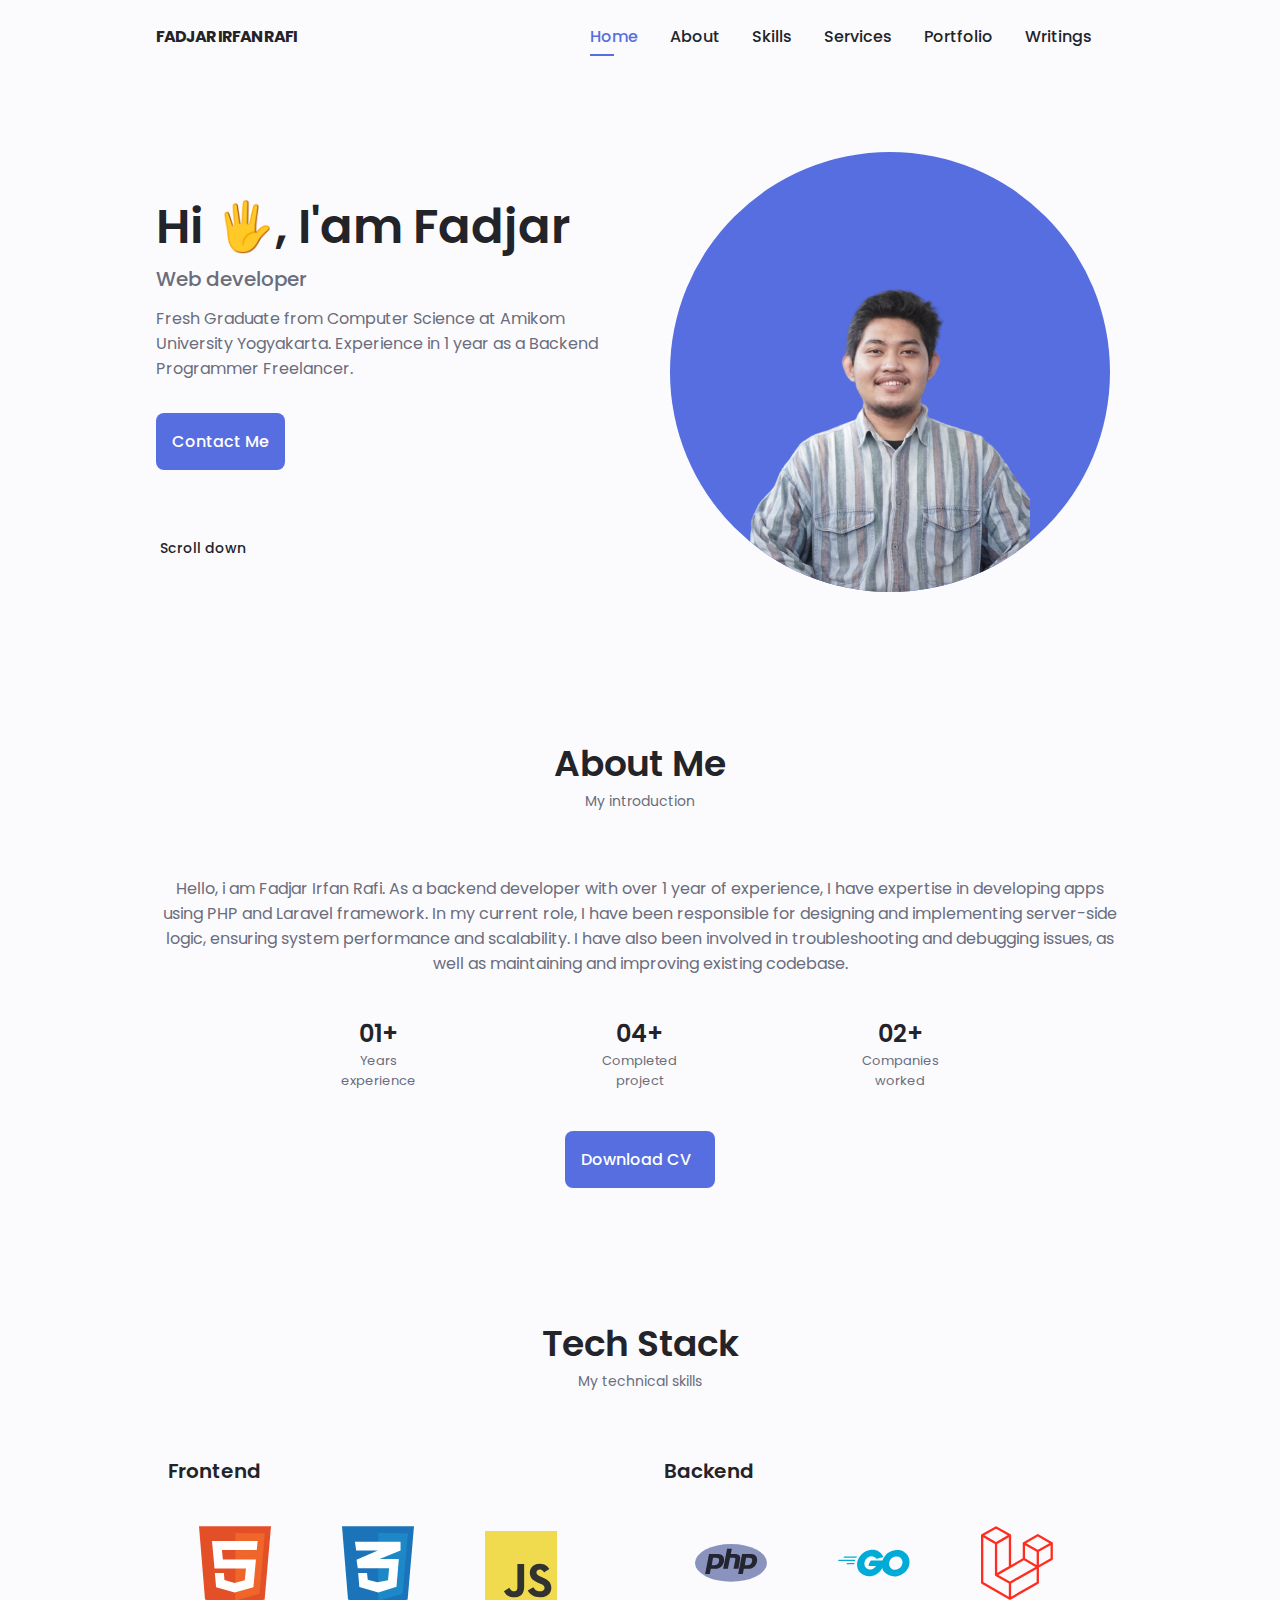
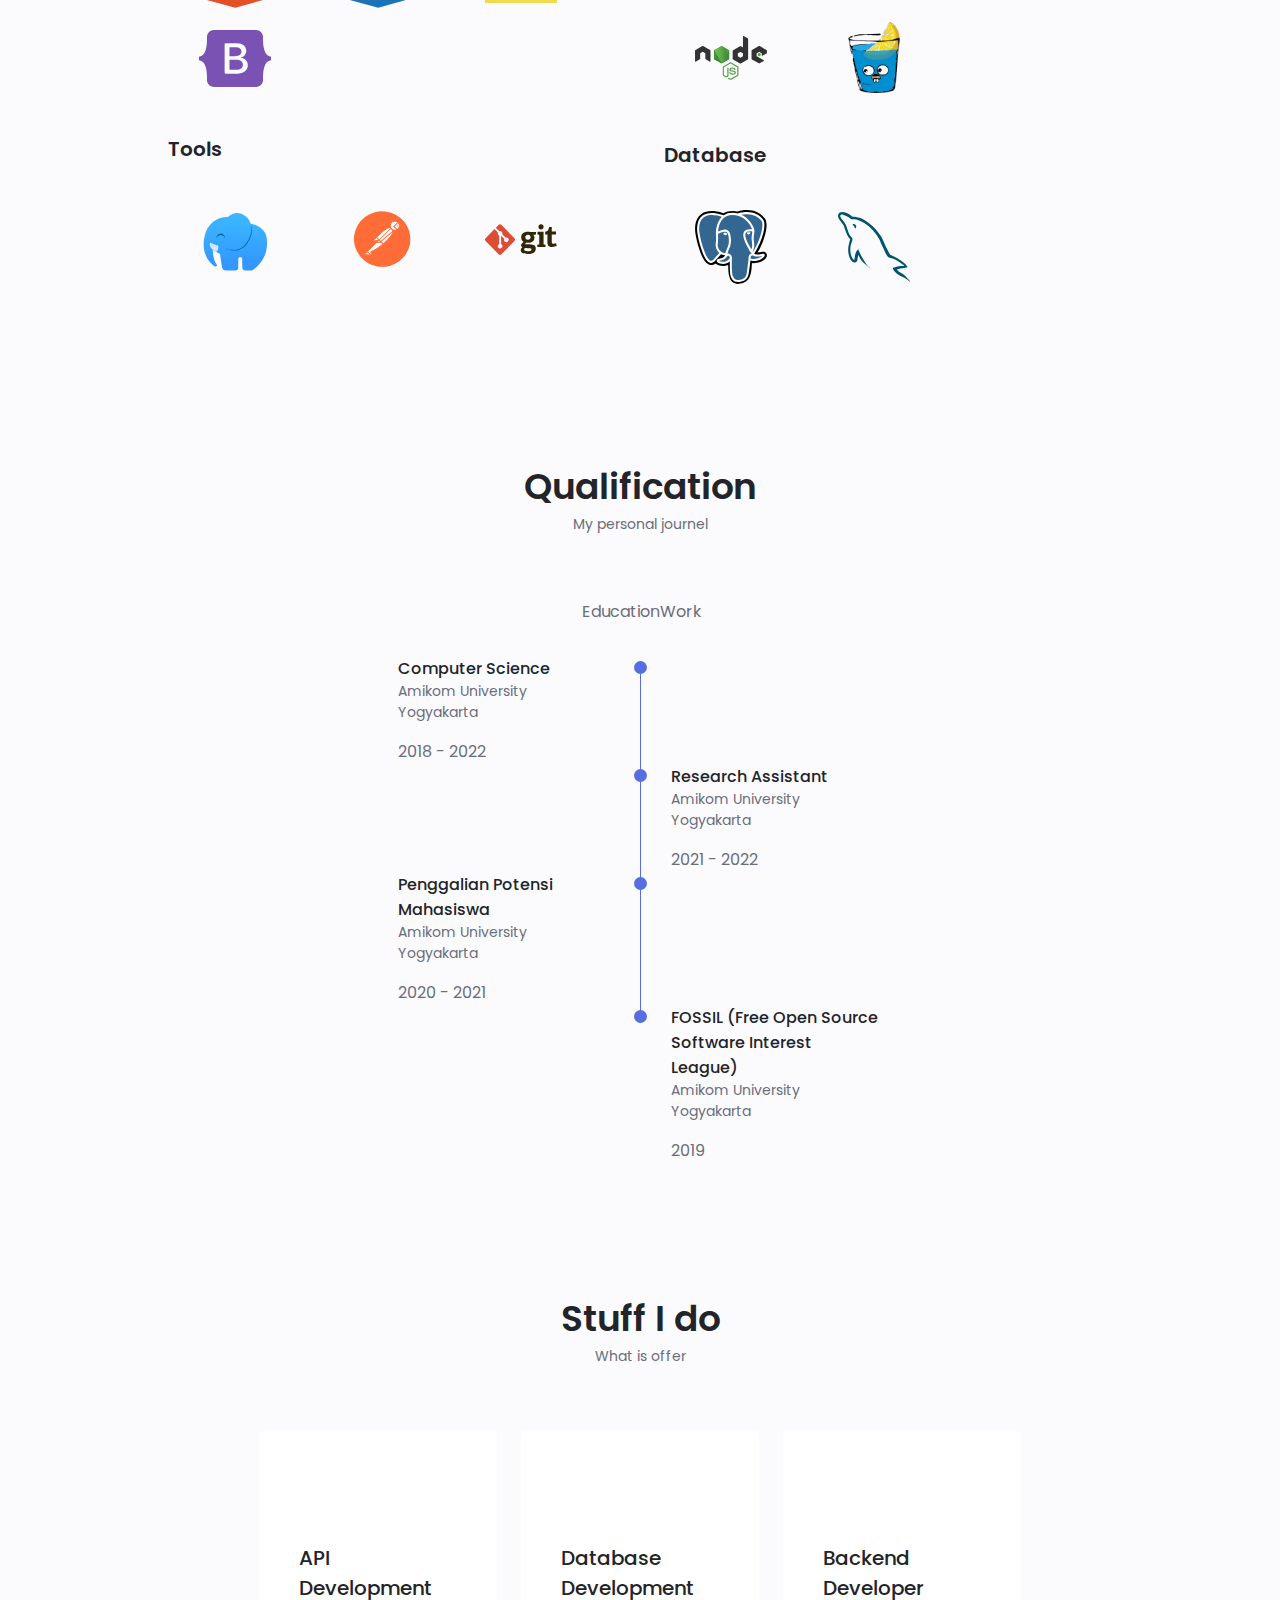
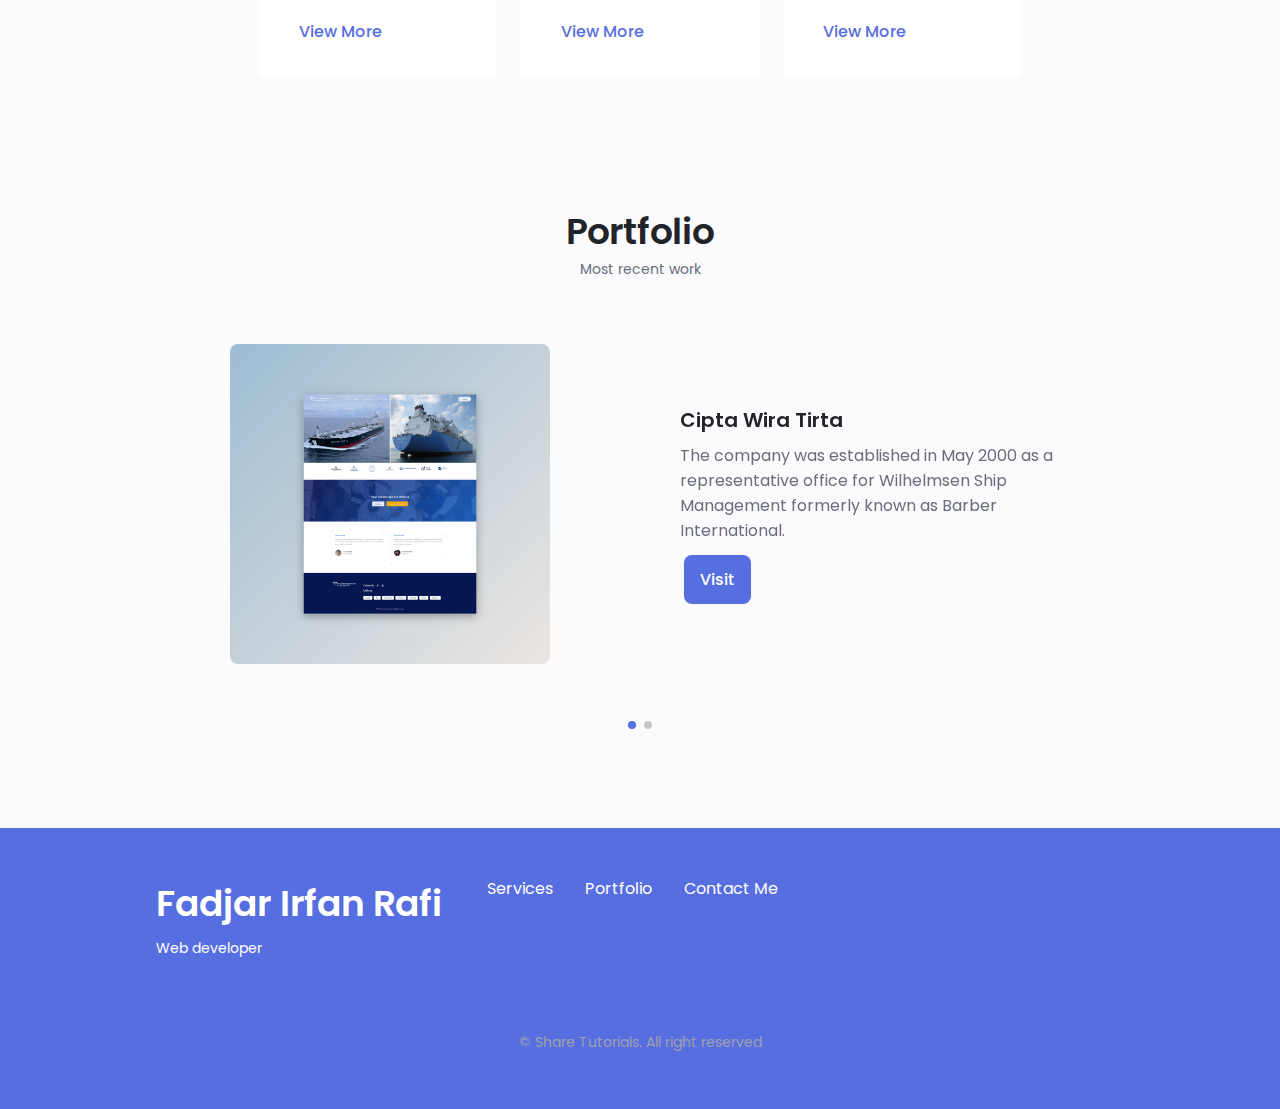
==== commit 0552c1a3: "Update index.html" ====
--- a/index.html
+++ b/index.html
@@ -75,7 +75,7 @@
 
                 <div class="home_data">
                     <h1 class="home_title">Hi 🖐, I'am Fadjar </h1>
-                    <h3 class="home_subtitle">Backend Web developer</h3>
+                    <h3 class="home_subtitle">Web developer</h3>
                     <p class="home_description">
                         Fresh Graduate from Computer Science at Amikom University Yogyakarta. Experience in 1 year as a
                         Backend Programmer Freelancer.
@@ -118,7 +118,7 @@
                             <div class="home_social-link">
                                 <a href="mailto:dark.fir21@gmail.com" target="_blank" rel="noopener noreferrer"
                                     class="home_social-icon">
-                                    <i class="uil uil-mailbox"></i>
+                                    <i class="uil uil-envelope"></i>
                                 </a>
                                 <a href="https://www.linkedin.com/in/fadjar-irfan-rafi/" target="_blank"
                                     rel="noopener noreferrer" class="home_social-icon">
@@ -822,7 +822,7 @@
             <div class="footer_container container grid">
                 <div>
                     <h1 class="footer_title">Fadjar Irfan Rafi</h1>
-                    <span class="footer_subtitle">Backend Web developer</span>
+                    <span class="footer_subtitle">Web developer</span>
                 </div>
                 <ul class="footer_links">
                     <li>
@@ -838,7 +838,7 @@
                 <div class="footer_social">
                     <a href="mailto:dark.fir21@gmail.com" target="_blank" rel="noopener noreferrer"
                         class="footer_social">
-                        <i class="uil uil-mailbox"></i>
+                        <i class="uil uil-envelope"></i>
                     </a>
                     <a href="https://www.linkedin.com" target="_blank" rel=”noopener noreferrer” class="footer_social">
                         <i class="uil uil-linkedin"></i>
